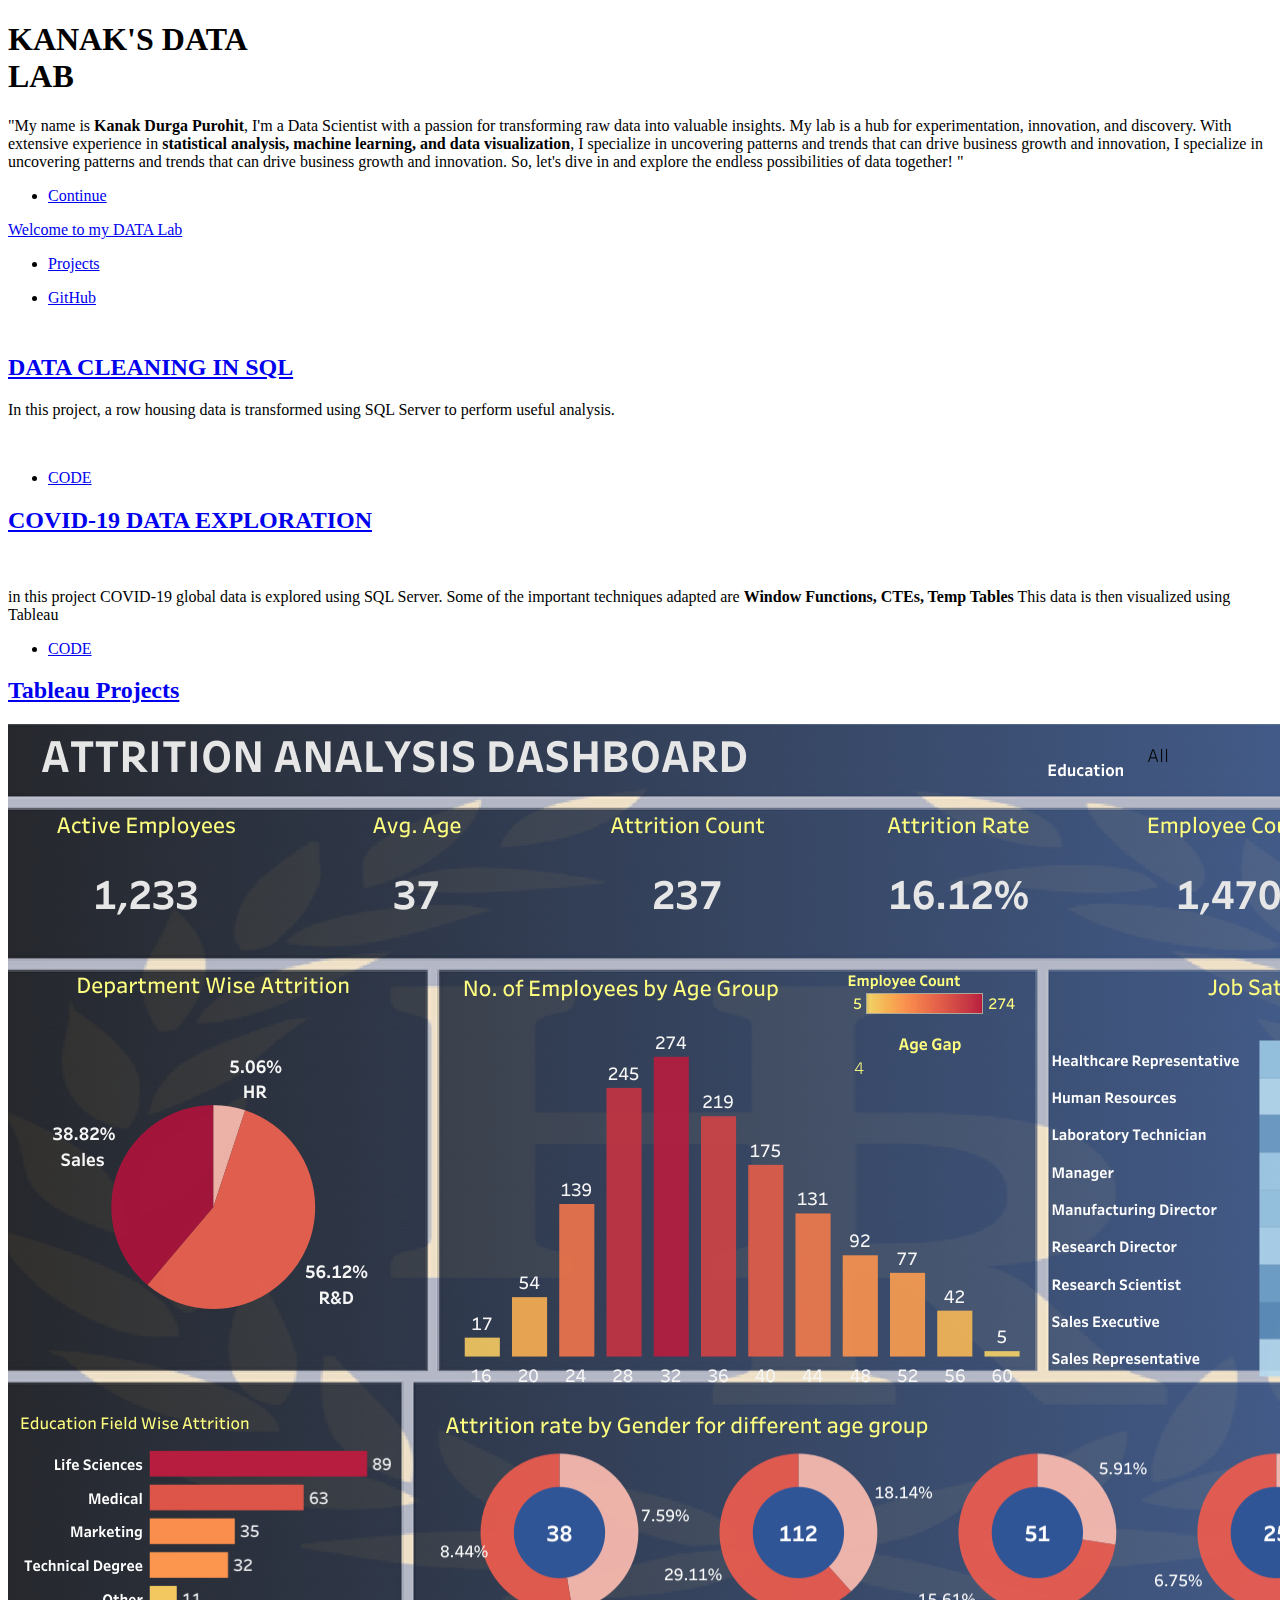
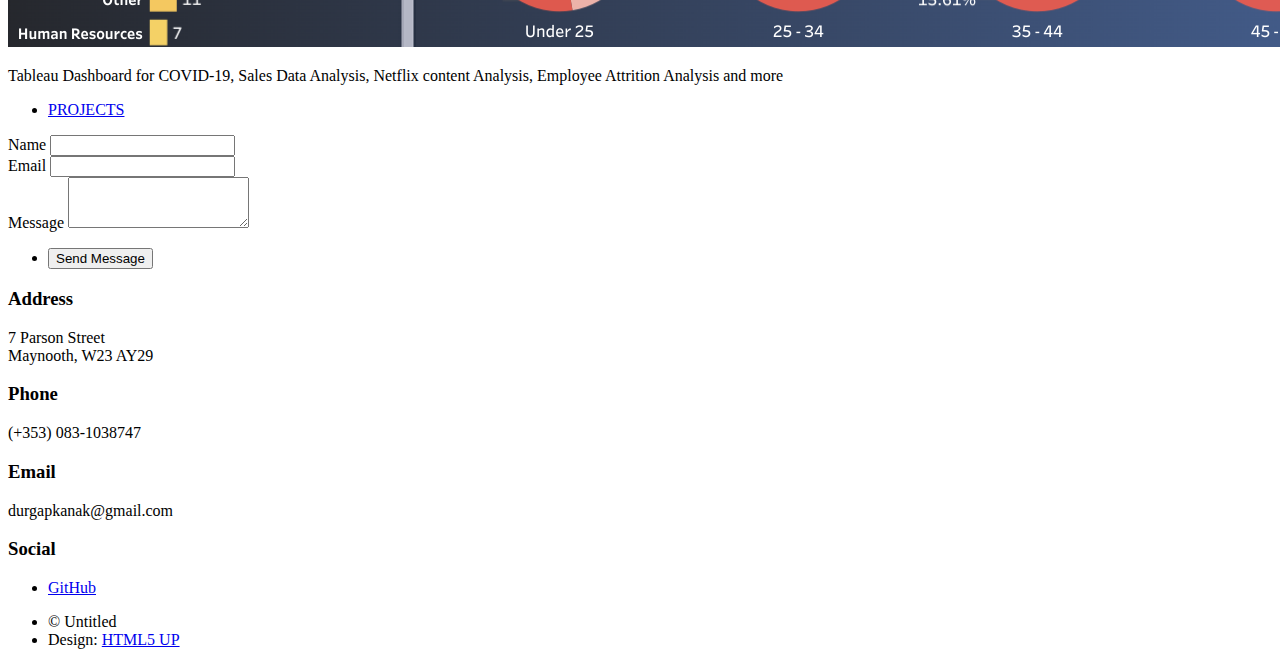
==== index.html @ 93782e59 "Update index.html" ====
<!DOCTYPE HTML>
<!--
	Massively by HTML5 UP
	html5up.net | @ajlkn
	Free for personal and commercial use under the CCA 3.0 license (html5up.net/license)
-->
<html>
	<head>
		<title>Kanak's Analytics Portfolio</title>
		<meta charset="utf-8" />
		<meta name="viewport" content="width=device-width, initial-scale=1, user-scalable=no" />
		<link rel="stylesheet" href="assets/css/main.css" />
		<noscript><link rel="stylesheet" href="assets/css/noscript.css" /></noscript>
	</head>
	<body class="is-preload">

		<!-- Wrapper -->
			<div id="wrapper" class="fade-in">

				<!-- Intro -->
					<div id="intro">
						<h1>KANAK'S DATA<br />
						LAB</h1>
						<p>"My name is <b>Kanak Durga Purohit</b>, 
							I'm a Data Scientist with a passion for transforming raw data into valuable insights. My lab is a hub for experimentation, innovation, and discovery. 
							With extensive experience in <b>statistical analysis, machine learning, and data visualization</b>, I specialize in uncovering patterns and trends that can drive business growth and innovation,
							 I specialize in uncovering patterns and trends that can drive business growth and innovation.							  
								So, let's dive in and explore the endless possibilities of data together! "</p>
						<ul class="actions">
							<li><a href="#header" class="button icon solid solo fa-arrow-down scrolly">Continue</a></li>
						</ul>
					</div>

				<!-- Header -->
					<header id="header">
						<a href="index.html" class="logo">Welcome to my DATA Lab</a>
					</header>

				<!-- Nav -->
					<nav id="nav">
						<ul class="links">
							<li class="active"><a href="index.html">Projects</a></li>
							<!-- <li><a href="generic.html">Generic Page</a></li>
							<li><a href="elements.html">Elements Reference</a></li> -->
						</ul>
						<ul class="icons">
							<li><a href="https://github.com/KDP12" class="icon brands fa-github"><span class="label">GitHub</span></a></li>
						</ul>
					</nav>

				<!-- Main -->
					<div id="main">

						<!-- Featured Post -->
							<article class="post featured">
								<header class="major">
									<h2><a href="#"><br />
									DATA CLEANING IN SQL</a></h2>
									<p>In this project, a row housing data is transformed using SQL Server to perform useful analysis. </p>
								</header>
								<a href="https://github.com/KDP12/PortfolioProject/blob/main/DataCleaning_Housingdata.sql" class="image main"><img src="images/1.png" alt="" /></a>
								<ul class="actions special">
									<li><a href="https://github.com/KDP12/PortfolioProject/blob/main/DataCleaning_Housingdata.sql" class="button large">CODE</a></li>
								</ul>
							</article>

						<!-- Posts -->
							<section class="posts">
								<article>
									<header>
										<h2><a href="https://github.com/KDP12/PortfolioProject/blob/main/DataExploration_CovidDataset.sql">COVID-19 DATA EXPLORATION<br />
										</a></h2>
									</header>
									<a href="https://github.com/KDP12/PortfolioProject/blob/main/DataExploration_CovidDataset.sql" class="image fit"><img src="images/2.jpeg" alt="" /></a>
									<p>in this project COVID-19 global data is explored using SQL Server. Some of the important techniques adapted are <b>Window Functions, CTEs, Temp Tables</b> This data is then visualized using Tableau </p>
									<ul class="actions special">
										<li><a href="https://github.com/KDP12/PortfolioProject/blob/main/DataExploration_CovidDataset.sql" class="button">CODE</a></li>
									</ul>
								</article>
								<article>
									<header>
										<h2><a href="https://public.tableau.com/app/profile/kanak.durga.purohit">Tableau Projects<br />
										</a></h2>
									</header>
									<a href="https://public.tableau.com/app/profile/kanak.durga.purohit" class="image fit"><img src="images/tableau.png" alt="" /></a>
									<p>Tableau Dashboard for COVID-19, Sales Data Analysis, Netflix content Analysis, Employee Attrition Analysis and more</p>
									<ul class="actions special">
										<li><a href="https://public.tableau.com/app/profile/kanak.durga.purohit" class="button">PROJECTS</a></li>
									</ul>
								</article>
								<!-- <article>
									<header>										
										<h2><a href="#"><br />
										PYTHON</a></h2>
									</header>
									<a href="#" class="image fit"><img src="images/pic04.jpg" alt="" /></a>
									<p>Donec eget ex magna. Interdum et malesuada fames ac ante ipsum primis in faucibus. Pellentesque venenatis dolor imperdiet dolor mattis sagittis magna etiam.</p>
									<ul class="actions special">
										<li><a href="#" class="button">Full Story</a></li>
									</ul>
								</article>
								<article>
									<header>
										
										<h2><a href="#">R<br />
										</a></h2>
									</header>
									<a href="#" class="image fit"><img src="images/pic05.jpg" alt="" /></a>
									<p>Donec eget ex magna. Interdum et malesuada fames ac ante ipsum primis in faucibus. Pellentesque venenatis dolor imperdiet dolor mattis sagittis magna etiam.</p>
									<ul class="actions special">
										<li><a href="#" class="button">Full Story</a></li>
									</ul>
								</article>
								<article>
									<header>
										
										<h2><a href="#">Power BI<br />
										</a></h2>
									</header>
									<a href="#" class="image fit"><img src="images/pic06.jpg" alt="" /></a>
									<p>Donec eget ex magna. Interdum et malesuada fames ac ante ipsum primis in faucibus. Pellentesque venenatis dolor imperdiet dolor mattis sagittis magna etiam.</p>
									<ul class="actions special">
										<li><a href="#" class="button">Full Story</a></li>
									</ul>
								</article>
								<article>
									<header>
										
										<h2><a href="#">EXCEL<br />
										</a></h2>
									</header>
									<a href="#" class="image fit"><img src="images/pic07.jpg" alt="" /></a>
									<p>Donec eget ex magna. Interdum et malesuada fames ac ante ipsum primis in faucibus. Pellentesque venenatis dolor imperdiet dolor mattis sagittis magna etiam.</p>
									<ul class="actions special">
										<li><a href="#" class="button">Full Story</a></li>
									</ul>
								</article> -->
							</section>

						<!-- Footer -->
							<footer>
								<div class="pagination">
									<!--<a href="#" class="previous">Prev</a>-->
									
								</div>
							</footer>

					</div>

				<!-- Footer -->
					<footer id="footer">
						<section>
							<form method="post" action="#">
								<div class="fields">
									<div class="field">
										<label for="name">Name</label>
										<input type="text" name="name" id="name" />
									</div>
									<div class="field">
										<label for="email">Email</label>
										<input type="text" name="email" id="email" />
									</div>
									<div class="field">
										<label for="message">Message</label>
										<textarea name="message" id="message" rows="3"></textarea>
									</div>
								</div>
								<ul class="actions">
									<li><input type="submit" value="Send Message" /></li>
								</ul>
							</form>
						</section>
						<section class="split contact">
							<section class="alt">
								<h3>Address</h3>
								<p>7 Parson Street<br />
								Maynooth, W23 AY29</p>
							</section>
							<section>
								<h3>Phone</h3>
								<p>(+353) 083-1038747</p>
							</section>
							<section>
								<h3>Email</h3>
								<p>durgapkanak@gmail.com</p>
							</section>
							<section>
								<h3>Social</h3>
								<ul class="icons alt">
									<li><a href="https://github.com/KDP12" class="icon brands fa-github"><span class="label">GitHub</span></a></li>
								</ul>
							</section>
						</section>
					</footer>

				<!-- Copyright -->
					<div id="copyright">
						<ul><li>&copy; Untitled</li><li>Design: <a href="https://html5up.net">HTML5 UP</a></li></ul>
					</div>

			</div>

		<!-- Scripts -->
			<script src="assets/js/jquery.min.js"></script>
			<script src="assets/js/jquery.scrollex.min.js"></script>
			<script src="assets/js/jquery.scrolly.min.js"></script>
			<script src="assets/js/browser.min.js"></script>
			<script src="assets/js/breakpoints.min.js"></script>
			<script src="assets/js/util.js"></script>
			<script src="assets/js/main.js"></script>

	</body>
</html>
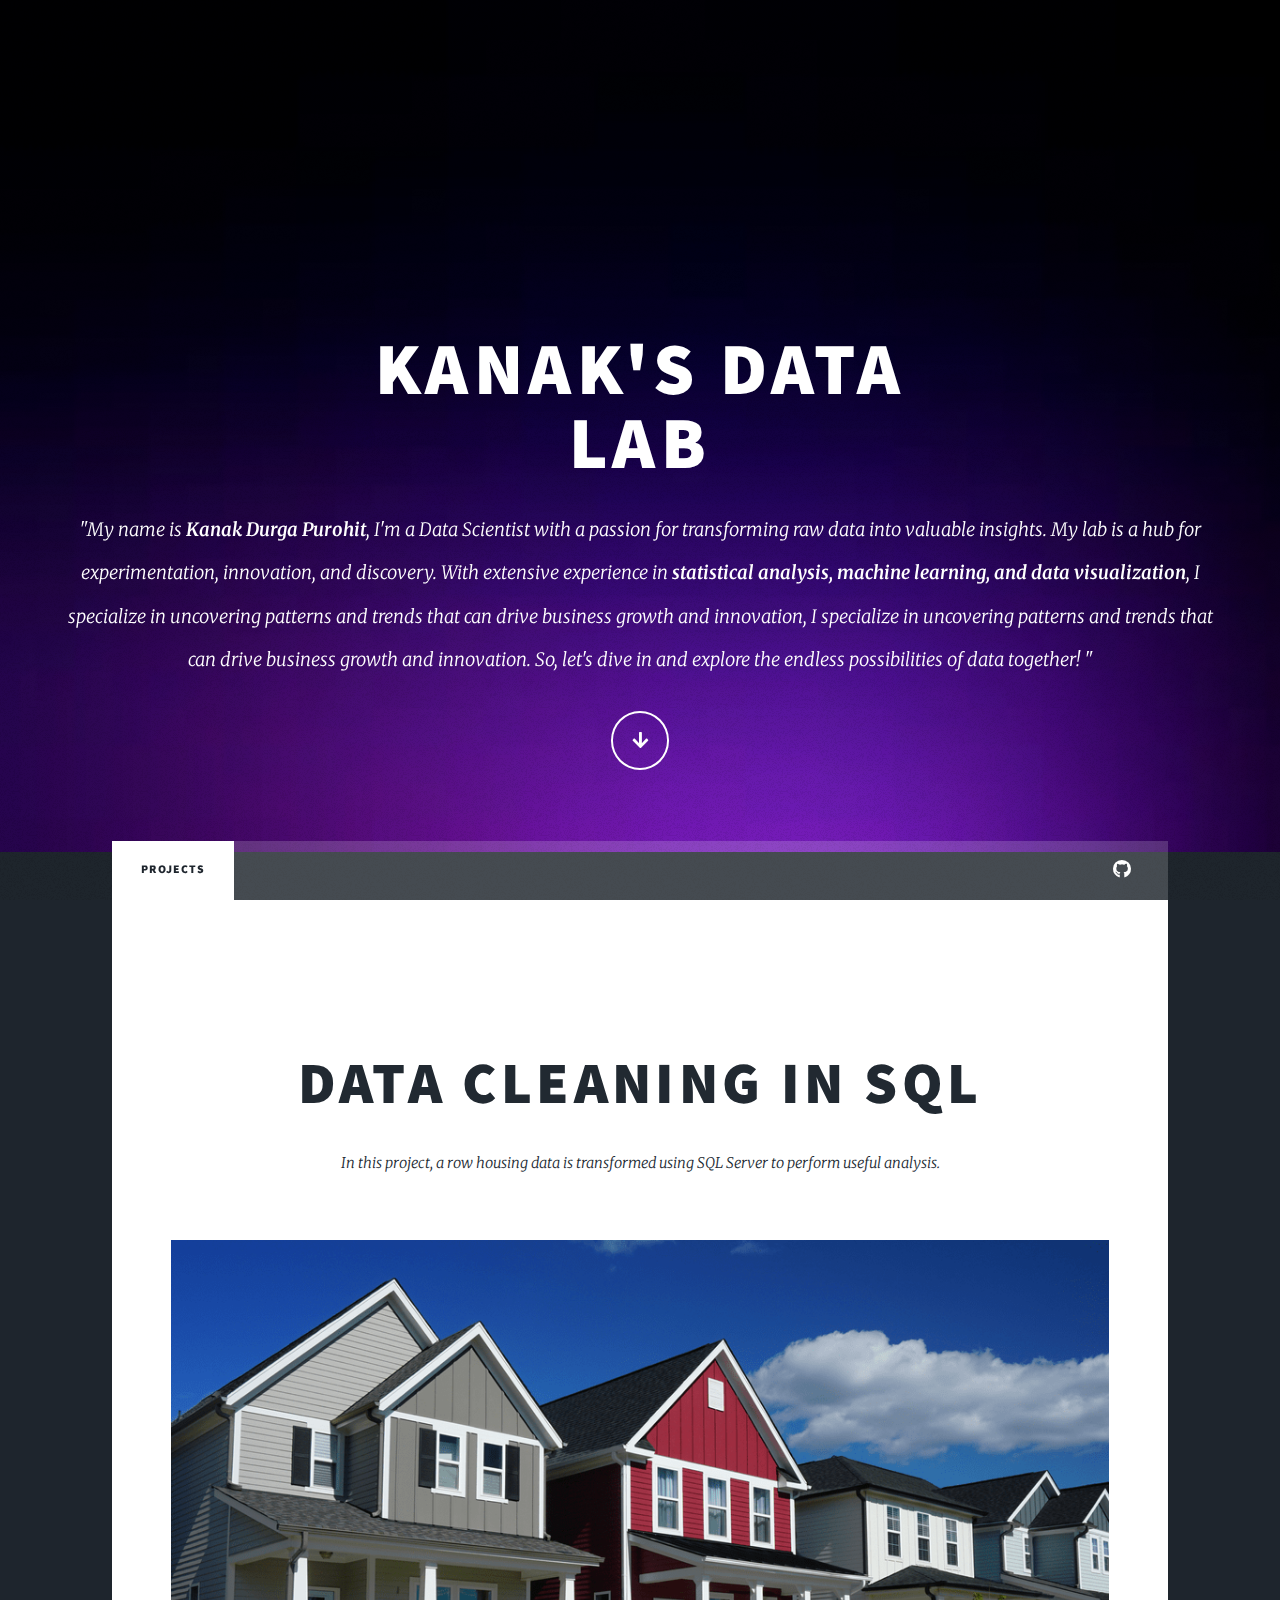
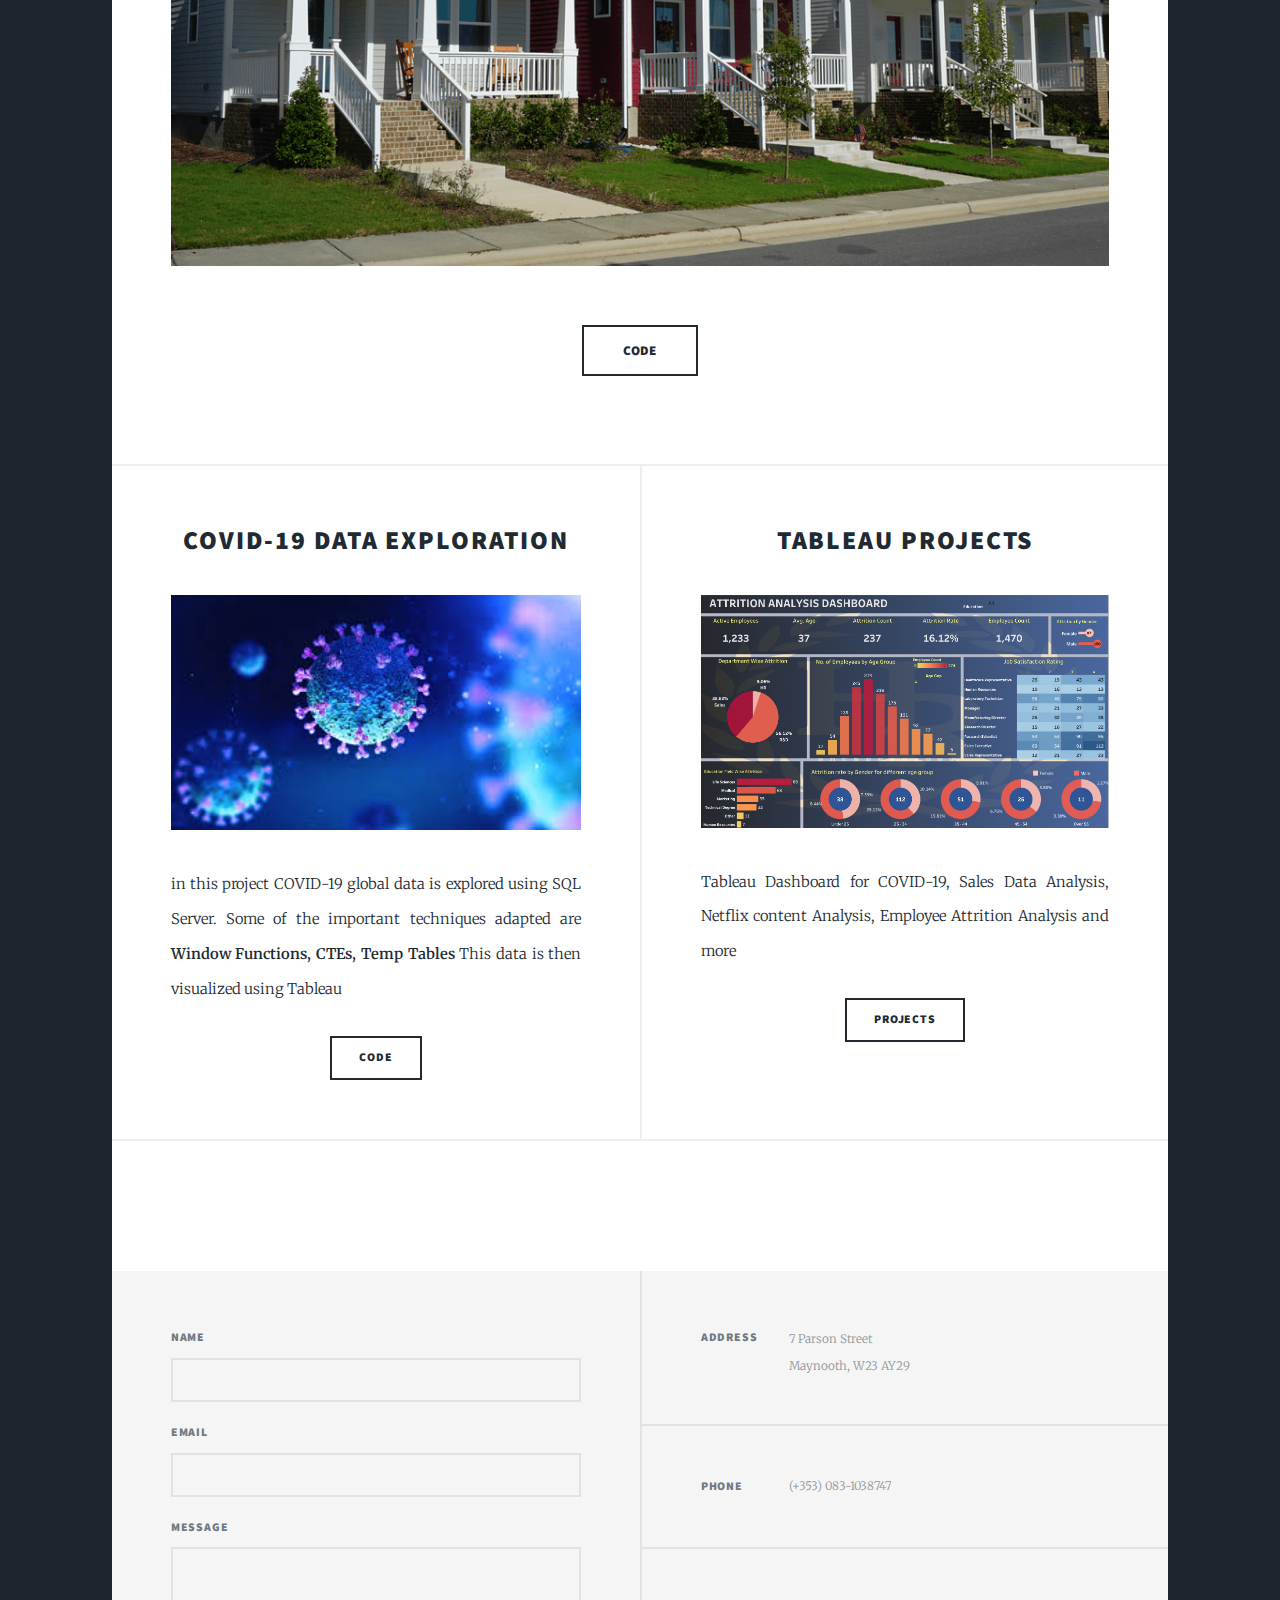
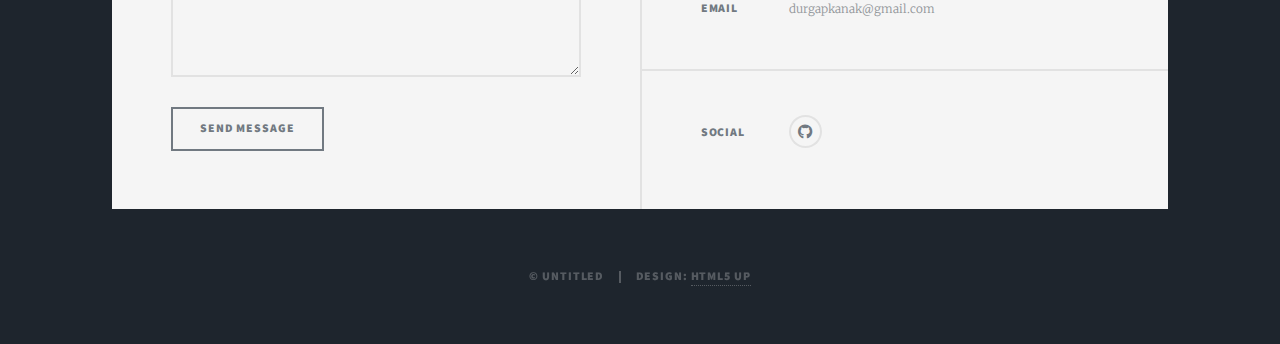
==== commit b2bcfc49: "Add files via upload" ====
--- a/index.html
+++ b/index.html
@@ -210,4 +210,4 @@
 			<script src="assets/js/main.js"></script>
 
 	</body>
-</html>
+</html>--- a/assets/css/main.css
+++ b/assets/css/main.css
@@ -0,0 +1,4689 @@
+@import url(fontawesome-all.min.css);
+@import url("https://fonts.googleapis.com/css?family=Merriweather:300,700,300italic,700italic|Source+Sans+Pro:900");
+
+/*
+	Massively by HTML5 UP
+	html5up.net | @ajlkn
+	Free for personal and commercial use under the CCA 3.0 license (html5up.net/license)
+*/
+
+html, body, div, span, applet, object,
+iframe, h1, h2, h3, h4, h5, h6, p, blockquote,
+pre, a, abbr, acronym, address, big, cite,
+code, del, dfn, em, img, ins, kbd, q, s, samp,
+small, strike, strong, sub, sup, tt, var, b,
+u, i, center, dl, dt, dd, ol, ul, li, fieldset,
+form, label, legend, table, caption, tbody,
+tfoot, thead, tr, th, td, article, aside,
+canvas, details, embed, figure, figcaption,
+footer, header, hgroup, menu, nav, output, ruby,
+section, summary, time, mark, audio, video {
+	margin: 0;
+	padding: 0;
+	border: 0;
+	font-size: 100%;
+	font: inherit;
+	vertical-align: baseline;}
+
+article, aside, details, figcaption, figure,
+footer, header, hgroup, menu, nav, section {
+	display: block;}
+
+body {
+	line-height: 1;
+}
+
+ol, ul {
+	list-style: none;
+}
+
+blockquote, q {
+	quotes: none;
+}
+
+	blockquote:before, blockquote:after, q:before, q:after {
+		content: '';
+		content: none;
+	}
+
+table {
+	border-collapse: collapse;
+	border-spacing: 0;
+}
+
+body {
+	-webkit-text-size-adjust: none;
+}
+
+mark {
+	background-color: transparent;
+	color: inherit;
+}
+
+input::-moz-focus-inner {
+	border: 0;
+	padding: 0;
+}
+
+input, select, textarea {
+	-moz-appearance: none;
+	-webkit-appearance: none;
+	-ms-appearance: none;
+	appearance: none;
+}
+
+/* Basic */
+
+	@-ms-viewport {
+		width: device-width;
+	}
+
+	body {
+		-ms-overflow-style: scrollbar;
+	}
+
+	@media screen and (max-width: 480px) {
+
+		html, body {
+			min-width: 320px;
+		}
+
+	}
+
+	html {
+		box-sizing: border-box;
+	}
+
+	*, *:before, *:after {
+		box-sizing: inherit;
+	}
+
+	body {
+		background-color: #1e252d;
+	}
+
+		body.is-preload *, body.is-preload *:before, body.is-preload *:after {
+			-moz-animation: none !important;
+			-webkit-animation: none !important;
+			-ms-animation: none !important;
+			animation: none !important;
+			-moz-transition: none !important;
+			-webkit-transition: none !important;
+			-ms-transition: none !important;
+			transition: none !important;
+		}
+
+/* Type */
+
+	html {
+		font-size: 16pt;
+	}
+
+		@media screen and (max-width: 1680px) {
+
+			html {
+				font-size: 12pt;
+			}
+
+		}
+
+		@media screen and (max-width: 1280px) {
+
+			html {
+				font-size: 11pt;
+			}
+
+		}
+
+		@media screen and (max-width: 360px) {
+
+			html {
+				font-size: 10pt;
+			}
+
+		}
+
+	body {
+		color: #212931;
+	}
+
+	body, input, select, textarea {
+		font-family: "Merriweather", Georgia, serif;
+		font-weight: 300;
+		font-size: 1rem;
+		line-height: 2.375;
+	}
+
+	a {
+		-moz-transition: color 0.2s ease-in-out, background-color 0.2s ease-in-out, border-color 0.2s ease-in-out, box-shadow 0.2s ease-in-out;
+		-webkit-transition: color 0.2s ease-in-out, background-color 0.2s ease-in-out, border-color 0.2s ease-in-out, box-shadow 0.2s ease-in-out;
+		-ms-transition: color 0.2s ease-in-out, background-color 0.2s ease-in-out, border-color 0.2s ease-in-out, box-shadow 0.2s ease-in-out;
+		transition: color 0.2s ease-in-out, background-color 0.2s ease-in-out, border-color 0.2s ease-in-out, box-shadow 0.2s ease-in-out;
+		border-bottom: dotted 1px;
+		text-decoration: none;
+	}
+
+		a:hover {
+			border-bottom-color: transparent;
+		}
+
+	strong, b {
+		font-weight: 600;
+	}
+
+	em, i {
+		font-style: italic;
+	}
+
+	p {
+		text-align: justify;
+		margin: 0 0 2rem 0;
+	}
+
+	h1, h2, h3, h4, h5, h6 {
+		font-family: "Source Sans Pro", Helvetica, sans-serif;
+		font-weight: 900;
+		line-height: 1.5;
+		letter-spacing: 0.075em;
+		text-transform: uppercase;
+		margin: 0 0 1rem 0;
+	}
+
+		h1 a, h2 a, h3 a, h4 a, h5 a, h6 a {
+			border-bottom: 0;
+			color: inherit;
+			text-decoration: none;
+		}
+
+	h1 {
+		font-size: 4rem;
+		line-height: 1.1;
+		margin: 0 0 2rem 0;
+	}
+
+	h2 {
+		font-size: 1.75rem;
+		line-height: 1.3;
+		margin: 0 0 1.5rem 0;
+	}
+
+	h3 {
+		font-size: 1.25rem;
+		margin: 0 0 1.5rem 0;
+	}
+
+	h4 {
+		font-size: 1rem;
+	}
+
+	h5 {
+		font-size: 0.9rem;
+	}
+
+	h6 {
+		font-size: 0.8rem;
+	}
+
+	sub {
+		font-size: 0.8rem;
+		position: relative;
+		top: 0.5rem;
+	}
+
+	sup {
+		font-size: 0.8rem;
+		position: relative;
+		top: -0.5rem;
+	}
+
+	blockquote {
+		border-left: solid 4px;
+		font-style: italic;
+		margin: 0 0 2rem 0;
+		padding: 0.5rem 0 0.5rem 2rem;
+	}
+
+	code {
+		border: solid 2px;
+		font-family: "Courier New", monospace;
+		font-size: 0.9rem;
+		margin: 0 0.25rem;
+		padding: 0.25rem 0.65rem;
+	}
+
+	pre {
+		-webkit-overflow-scrolling: touch;
+		font-family: "Courier New", monospace;
+		font-size: 0.9rem;
+		margin: 0 0 2rem 0;
+	}
+
+		pre code {
+			display: block;
+			line-height: 1.75;
+			padding: 1rem 1.5rem;
+			overflow-x: auto;
+		}
+
+	hr {
+		border: 0;
+		border-bottom: solid 2px;
+		margin: 3rem 0;
+	}
+
+		hr.major {
+			margin: 5rem 0;
+		}
+
+	.align-left {
+		text-align: left;
+	}
+
+	.align-center {
+		text-align: center;
+	}
+
+	.align-right {
+		text-align: right;
+	}
+
+	input, select, textarea {
+		color: #212931;
+	}
+
+	a {
+		color: #212931;
+		border-bottom-color: rgba(33, 41, 49, 0.5);
+	}
+
+		a:hover {
+			border-bottom-color: transparent;
+			color: #18bfef !important;
+		}
+
+	strong, b {
+		color: #212931;
+	}
+
+	h1, h2, h3, h4, h5, h6 {
+		color: #212931;
+	}
+
+	blockquote {
+		border-left-color: #eeeeee;
+	}
+
+	code {
+		background: rgba(220, 220, 220, 0.25);
+		border-color: #eeeeee;
+	}
+
+	hr {
+		border-bottom-color: #eeeeee;
+	}
+
+/* Row */
+
+	.row {
+		display: flex;
+		flex-wrap: wrap;
+		box-sizing: border-box;
+		align-items: stretch;
+	}
+
+		.row > * {
+			box-sizing: border-box;
+		}
+
+		.row.gtr-uniform > * > :last-child {
+			margin-bottom: 0;
+		}
+
+		.row.aln-left {
+			justify-content: flex-start;
+		}
+
+		.row.aln-center {
+			justify-content: center;
+		}
+
+		.row.aln-right {
+			justify-content: flex-end;
+		}
+
+		.row.aln-top {
+			align-items: flex-start;
+		}
+
+		.row.aln-middle {
+			align-items: center;
+		}
+
+		.row.aln-bottom {
+			align-items: flex-end;
+		}
+
+		.row > .imp {
+			order: -1;
+		}
+
+		.row > .col-1 {
+			width: 8.33333%;
+		}
+
+		.row > .off-1 {
+			margin-left: 8.33333%;
+		}
+
+		.row > .col-2 {
+			width: 16.66667%;
+		}
+
+		.row > .off-2 {
+			margin-left: 16.66667%;
+		}
+
+		.row > .col-3 {
+			width: 25%;
+		}
+
+		.row > .off-3 {
+			margin-left: 25%;
+		}
+
+		.row > .col-4 {
+			width: 33.33333%;
+		}
+
+		.row > .off-4 {
+			margin-left: 33.33333%;
+		}
+
+		.row > .col-5 {
+			width: 41.66667%;
+		}
+
+		.row > .off-5 {
+			margin-left: 41.66667%;
+		}
+
+		.row > .col-6 {
+			width: 50%;
+		}
+
+		.row > .off-6 {
+			margin-left: 50%;
+		}
+
+		.row > .col-7 {
+			width: 58.33333%;
+		}
+
+		.row > .off-7 {
+			margin-left: 58.33333%;
+		}
+
+		.row > .col-8 {
+			width: 66.66667%;
+		}
+
+		.row > .off-8 {
+			margin-left: 66.66667%;
+		}
+
+		.row > .col-9 {
+			width: 75%;
+		}
+
+		.row > .off-9 {
+			margin-left: 75%;
+		}
+
+		.row > .col-10 {
+			width: 83.33333%;
+		}
+
+		.row > .off-10 {
+			margin-left: 83.33333%;
+		}
+
+		.row > .col-11 {
+			width: 91.66667%;
+		}
+
+		.row > .off-11 {
+			margin-left: 91.66667%;
+		}
+
+		.row > .col-12 {
+			width: 100%;
+		}
+
+		.row > .off-12 {
+			margin-left: 100%;
+		}
+
+		.row.gtr-0 {
+			margin-top: 0;
+			margin-left: 0rem;
+		}
+
+			.row.gtr-0 > * {
+				padding: 0 0 0 0rem;
+			}
+
+			.row.gtr-0.gtr-uniform {
+				margin-top: 0rem;
+			}
+
+				.row.gtr-0.gtr-uniform > * {
+					padding-top: 0rem;
+				}
+
+		.row.gtr-25 {
+			margin-top: 0;
+			margin-left: -0.375rem;
+		}
+
+			.row.gtr-25 > * {
+				padding: 0 0 0 0.375rem;
+			}
+
+			.row.gtr-25.gtr-uniform {
+				margin-top: -0.375rem;
+			}
+
+				.row.gtr-25.gtr-uniform > * {
+					padding-top: 0.375rem;
+				}
+
+		.row.gtr-50 {
+			margin-top: 0;
+			margin-left: -0.75rem;
+		}
+
+			.row.gtr-50 > * {
+				padding: 0 0 0 0.75rem;
+			}
+
+			.row.gtr-50.gtr-uniform {
+				margin-top: -0.75rem;
+			}
+
+				.row.gtr-50.gtr-uniform > * {
+					padding-top: 0.75rem;
+				}
+
+		.row {
+			margin-top: 0;
+			margin-left: -1.5rem;
+		}
+
+			.row > * {
+				padding: 0 0 0 1.5rem;
+			}
+
+			.row.gtr-uniform {
+				margin-top: -1.5rem;
+			}
+
+				.row.gtr-uniform > * {
+					padding-top: 1.5rem;
+				}
+
+		.row.gtr-150 {
+			margin-top: 0;
+			margin-left: -2.25rem;
+		}
+
+			.row.gtr-150 > * {
+				padding: 0 0 0 2.25rem;
+			}
+
+			.row.gtr-150.gtr-uniform {
+				margin-top: -2.25rem;
+			}
+
+				.row.gtr-150.gtr-uniform > * {
+					padding-top: 2.25rem;
+				}
+
+		.row.gtr-200 {
+			margin-top: 0;
+			margin-left: -3rem;
+		}
+
+			.row.gtr-200 > * {
+				padding: 0 0 0 3rem;
+			}
+
+			.row.gtr-200.gtr-uniform {
+				margin-top: -3rem;
+			}
+
+				.row.gtr-200.gtr-uniform > * {
+					padding-top: 3rem;
+				}
+
+		@media screen and (max-width: 1680px) {
+
+			.row {
+				display: flex;
+				flex-wrap: wrap;
+				box-sizing: border-box;
+				align-items: stretch;
+			}
+
+				.row > * {
+					box-sizing: border-box;
+				}
+
+				.row.gtr-uniform > * > :last-child {
+					margin-bottom: 0;
+				}
+
+				.row.aln-left {
+					justify-content: flex-start;
+				}
+
+				.row.aln-center {
+					justify-content: center;
+				}
+
+				.row.aln-right {
+					justify-content: flex-end;
+				}
+
+				.row.aln-top {
+					align-items: flex-start;
+				}
+
+				.row.aln-middle {
+					align-items: center;
+				}
+
+				.row.aln-bottom {
+					align-items: flex-end;
+				}
+
+				.row > .imp-xlarge {
+					order: -1;
+				}
+
+				.row > .col-1-xlarge {
+					width: 8.33333%;
+				}
+
+				.row > .off-1-xlarge {
+					margin-left: 8.33333%;
+				}
+
+				.row > .col-2-xlarge {
+					width: 16.66667%;
+				}
+
+				.row > .off-2-xlarge {
+					margin-left: 16.66667%;
+				}
+
+				.row > .col-3-xlarge {
+					width: 25%;
+				}
+
+				.row > .off-3-xlarge {
+					margin-left: 25%;
+				}
+
+				.row > .col-4-xlarge {
+					width: 33.33333%;
+				}
+
+				.row > .off-4-xlarge {
+					margin-left: 33.33333%;
+				}
+
+				.row > .col-5-xlarge {
+					width: 41.66667%;
+				}
+
+				.row > .off-5-xlarge {
+					margin-left: 41.66667%;
+				}
+
+				.row > .col-6-xlarge {
+					width: 50%;
+				}
+
+				.row > .off-6-xlarge {
+					margin-left: 50%;
+				}
+
+				.row > .col-7-xlarge {
+					width: 58.33333%;
+				}
+
+				.row > .off-7-xlarge {
+					margin-left: 58.33333%;
+				}
+
+				.row > .col-8-xlarge {
+					width: 66.66667%;
+				}
+
+				.row > .off-8-xlarge {
+					margin-left: 66.66667%;
+				}
+
+				.row > .col-9-xlarge {
+					width: 75%;
+				}
+
+				.row > .off-9-xlarge {
+					margin-left: 75%;
+				}
+
+				.row > .col-10-xlarge {
+					width: 83.33333%;
+				}
+
+				.row > .off-10-xlarge {
+					margin-left: 83.33333%;
+				}
+
+				.row > .col-11-xlarge {
+					width: 91.66667%;
+				}
+
+				.row > .off-11-xlarge {
+					margin-left: 91.66667%;
+				}
+
+				.row > .col-12-xlarge {
+					width: 100%;
+				}
+
+				.row > .off-12-xlarge {
+					margin-left: 100%;
+				}
+
+				.row.gtr-0 {
+					margin-top: 0;
+					margin-left: 0rem;
+				}
+
+					.row.gtr-0 > * {
+						padding: 0 0 0 0rem;
+					}
+
+					.row.gtr-0.gtr-uniform {
+						margin-top: 0rem;
+					}
+
+						.row.gtr-0.gtr-uniform > * {
+							padding-top: 0rem;
+						}
+
+				.row.gtr-25 {
+					margin-top: 0;
+					margin-left: -0.375rem;
+				}
+
+					.row.gtr-25 > * {
+						padding: 0 0 0 0.375rem;
+					}
+
+					.row.gtr-25.gtr-uniform {
+						margin-top: -0.375rem;
+					}
+
+						.row.gtr-25.gtr-uniform > * {
+							padding-top: 0.375rem;
+						}
+
+				.row.gtr-50 {
+					margin-top: 0;
+					margin-left: -0.75rem;
+				}
+
+					.row.gtr-50 > * {
+						padding: 0 0 0 0.75rem;
+					}
+
+					.row.gtr-50.gtr-uniform {
+						margin-top: -0.75rem;
+					}
+
+						.row.gtr-50.gtr-uniform > * {
+							padding-top: 0.75rem;
+						}
+
+				.row {
+					margin-top: 0;
+					margin-left: -1.5rem;
+				}
+
+					.row > * {
+						padding: 0 0 0 1.5rem;
+					}
+
+					.row.gtr-uniform {
+						margin-top: -1.5rem;
+					}
+
+						.row.gtr-uniform > * {
+							padding-top: 1.5rem;
+						}
+
+				.row.gtr-150 {
+					margin-top: 0;
+					margin-left: -2.25rem;
+				}
+
+					.row.gtr-150 > * {
+						padding: 0 0 0 2.25rem;
+					}
+
+					.row.gtr-150.gtr-uniform {
+						margin-top: -2.25rem;
+					}
+
+						.row.gtr-150.gtr-uniform > * {
+							padding-top: 2.25rem;
+						}
+
+				.row.gtr-200 {
+					margin-top: 0;
+					margin-left: -3rem;
+				}
+
+					.row.gtr-200 > * {
+						padding: 0 0 0 3rem;
+					}
+
+					.row.gtr-200.gtr-uniform {
+						margin-top: -3rem;
+					}
+
+						.row.gtr-200.gtr-uniform > * {
+							padding-top: 3rem;
+						}
+
+		}
+
+		@media screen and (max-width: 1280px) {
+
+			.row {
+				display: flex;
+				flex-wrap: wrap;
+				box-sizing: border-box;
+				align-items: stretch;
+			}
+
+				.row > * {
+					box-sizing: border-box;
+				}
+
+				.row.gtr-uniform > * > :last-child {
+					margin-bottom: 0;
+				}
+
+				.row.aln-left {
+					justify-content: flex-start;
+				}
+
+				.row.aln-center {
+					justify-content: center;
+				}
+
+				.row.aln-right {
+					justify-content: flex-end;
+				}
+
+				.row.aln-top {
+					align-items: flex-start;
+				}
+
+				.row.aln-middle {
+					align-items: center;
+				}
+
+				.row.aln-bottom {
+					align-items: flex-end;
+				}
+
+				.row > .imp-large {
+					order: -1;
+				}
+
+				.row > .col-1-large {
+					width: 8.33333%;
+				}
+
+				.row > .off-1-large {
+					margin-left: 8.33333%;
+				}
+
+				.row > .col-2-large {
+					width: 16.66667%;
+				}
+
+				.row > .off-2-large {
+					margin-left: 16.66667%;
+				}
+
+				.row > .col-3-large {
+					width: 25%;
+				}
+
+				.row > .off-3-large {
+					margin-left: 25%;
+				}
+
+				.row > .col-4-large {
+					width: 33.33333%;
+				}
+
+				.row > .off-4-large {
+					margin-left: 33.33333%;
+				}
+
+				.row > .col-5-large {
+					width: 41.66667%;
+				}
+
+				.row > .off-5-large {
+					margin-left: 41.66667%;
+				}
+
+				.row > .col-6-large {
+					width: 50%;
+				}
+
+				.row > .off-6-large {
+					margin-left: 50%;
+				}
+
+				.row > .col-7-large {
+					width: 58.33333%;
+				}
+
+				.row > .off-7-large {
+					margin-left: 58.33333%;
+				}
+
+				.row > .col-8-large {
+					width: 66.66667%;
+				}
+
+				.row > .off-8-large {
+					margin-left: 66.66667%;
+				}
+
+				.row > .col-9-large {
+					width: 75%;
+				}
+
+				.row > .off-9-large {
+					margin-left: 75%;
+				}
+
+				.row > .col-10-large {
+					width: 83.33333%;
+				}
+
+				.row > .off-10-large {
+					margin-left: 83.33333%;
+				}
+
+				.row > .col-11-large {
+					width: 91.66667%;
+				}
+
+				.row > .off-11-large {
+					margin-left: 91.66667%;
+				}
+
+				.row > .col-12-large {
+					width: 100%;
+				}
+
+				.row > .off-12-large {
+					margin-left: 100%;
+				}
+
+				.row.gtr-0 {
+					margin-top: 0;
+					margin-left: 0rem;
+				}
+
+					.row.gtr-0 > * {
+						padding: 0 0 0 0rem;
+					}
+
+					.row.gtr-0.gtr-uniform {
+						margin-top: 0rem;
+					}
+
+						.row.gtr-0.gtr-uniform > * {
+							padding-top: 0rem;
+						}
+
+				.row.gtr-25 {
+					margin-top: 0;
+					margin-left: -0.375rem;
+				}
+
+					.row.gtr-25 > * {
+						padding: 0 0 0 0.375rem;
+					}
+
+					.row.gtr-25.gtr-uniform {
+						margin-top: -0.375rem;
+					}
+
+						.row.gtr-25.gtr-uniform > * {
+							padding-top: 0.375rem;
+						}
+
+				.row.gtr-50 {
+					margin-top: 0;
+					margin-left: -0.75rem;
+				}
+
+					.row.gtr-50 > * {
+						padding: 0 0 0 0.75rem;
+					}
+
+					.row.gtr-50.gtr-uniform {
+						margin-top: -0.75rem;
+					}
+
+						.row.gtr-50.gtr-uniform > * {
+							padding-top: 0.75rem;
+						}
+
+				.row {
+					margin-top: 0;
+					margin-left: -1.5rem;
+				}
+
+					.row > * {
+						padding: 0 0 0 1.5rem;
+					}
+
+					.row.gtr-uniform {
+						margin-top: -1.5rem;
+					}
+
+						.row.gtr-uniform > * {
+							padding-top: 1.5rem;
+						}
+
+				.row.gtr-150 {
+					margin-top: 0;
+					margin-left: -2.25rem;
+				}
+
+					.row.gtr-150 > * {
+						padding: 0 0 0 2.25rem;
+					}
+
+					.row.gtr-150.gtr-uniform {
+						margin-top: -2.25rem;
+					}
+
+						.row.gtr-150.gtr-uniform > * {
+							padding-top: 2.25rem;
+						}
+
+				.row.gtr-200 {
+					margin-top: 0;
+					margin-left: -3rem;
+				}
+
+					.row.gtr-200 > * {
+						padding: 0 0 0 3rem;
+					}
+
+					.row.gtr-200.gtr-uniform {
+						margin-top: -3rem;
+					}
+
+						.row.gtr-200.gtr-uniform > * {
+							padding-top: 3rem;
+						}
+
+		}
+
+		@media screen and (max-width: 980px) {
+
+			.row {
+				display: flex;
+				flex-wrap: wrap;
+				box-sizing: border-box;
+				align-items: stretch;
+			}
+
+				.row > * {
+					box-sizing: border-box;
+				}
+
+				.row.gtr-uniform > * > :last-child {
+					margin-bottom: 0;
+				}
+
+				.row.aln-left {
+					justify-content: flex-start;
+				}
+
+				.row.aln-center {
+					justify-content: center;
+				}
+
+				.row.aln-right {
+					justify-content: flex-end;
+				}
+
+				.row.aln-top {
+					align-items: flex-start;
+				}
+
+				.row.aln-middle {
+					align-items: center;
+				}
+
+				.row.aln-bottom {
+					align-items: flex-end;
+				}
+
+				.row > .imp-medium {
+					order: -1;
+				}
+
+				.row > .col-1-medium {
+					width: 8.33333%;
+				}
+
+				.row > .off-1-medium {
+					margin-left: 8.33333%;
+				}
+
+				.row > .col-2-medium {
+					width: 16.66667%;
+				}
+
+				.row > .off-2-medium {
+					margin-left: 16.66667%;
+				}
+
+				.row > .col-3-medium {
+					width: 25%;
+				}
+
+				.row > .off-3-medium {
+					margin-left: 25%;
+				}
+
+				.row > .col-4-medium {
+					width: 33.33333%;
+				}
+
+				.row > .off-4-medium {
+					margin-left: 33.33333%;
+				}
+
+				.row > .col-5-medium {
+					width: 41.66667%;
+				}
+
+				.row > .off-5-medium {
+					margin-left: 41.66667%;
+				}
+
+				.row > .col-6-medium {
+					width: 50%;
+				}
+
+				.row > .off-6-medium {
+					margin-left: 50%;
+				}
+
+				.row > .col-7-medium {
+					width: 58.33333%;
+				}
+
+				.row > .off-7-medium {
+					margin-left: 58.33333%;
+				}
+
+				.row > .col-8-medium {
+					width: 66.66667%;
+				}
+
+				.row > .off-8-medium {
+					margin-left: 66.66667%;
+				}
+
+				.row > .col-9-medium {
+					width: 75%;
+				}
+
+				.row > .off-9-medium {
+					margin-left: 75%;
+				}
+
+				.row > .col-10-medium {
+					width: 83.33333%;
+				}
+
+				.row > .off-10-medium {
+					margin-left: 83.33333%;
+				}
+
+				.row > .col-11-medium {
+					width: 91.66667%;
+				}
+
+				.row > .off-11-medium {
+					margin-left: 91.66667%;
+				}
+
+				.row > .col-12-medium {
+					width: 100%;
+				}
+
+				.row > .off-12-medium {
+					margin-left: 100%;
+				}
+
+				.row.gtr-0 {
+					margin-top: 0;
+					margin-left: 0rem;
+				}
+
+					.row.gtr-0 > * {
+						padding: 0 0 0 0rem;
+					}
+
+					.row.gtr-0.gtr-uniform {
+						margin-top: 0rem;
+					}
+
+						.row.gtr-0.gtr-uniform > * {
+							padding-top: 0rem;
+						}
+
+				.row.gtr-25 {
+					margin-top: 0;
+					margin-left: -0.375rem;
+				}
+
+					.row.gtr-25 > * {
+						padding: 0 0 0 0.375rem;
+					}
+
+					.row.gtr-25.gtr-uniform {
+						margin-top: -0.375rem;
+					}
+
+						.row.gtr-25.gtr-uniform > * {
+							padding-top: 0.375rem;
+						}
+
+				.row.gtr-50 {
+					margin-top: 0;
+					margin-left: -0.75rem;
+				}
+
+					.row.gtr-50 > * {
+						padding: 0 0 0 0.75rem;
+					}
+
+					.row.gtr-50.gtr-uniform {
+						margin-top: -0.75rem;
+					}
+
+						.row.gtr-50.gtr-uniform > * {
+							padding-top: 0.75rem;
+						}
+
+				.row {
+					margin-top: 0;
+					margin-left: -1.5rem;
+				}
+
+					.row > * {
+						padding: 0 0 0 1.5rem;
+					}
+
+					.row.gtr-uniform {
+						margin-top: -1.5rem;
+					}
+
+						.row.gtr-uniform > * {
+							padding-top: 1.5rem;
+						}
+
+				.row.gtr-150 {
+					margin-top: 0;
+					margin-left: -2.25rem;
+				}
+
+					.row.gtr-150 > * {
+						padding: 0 0 0 2.25rem;
+					}
+
+					.row.gtr-150.gtr-uniform {
+						margin-top: -2.25rem;
+					}
+
+						.row.gtr-150.gtr-uniform > * {
+							padding-top: 2.25rem;
+						}
+
+				.row.gtr-200 {
+					margin-top: 0;
+					margin-left: -3rem;
+				}
+
+					.row.gtr-200 > * {
+						padding: 0 0 0 3rem;
+					}
+
+					.row.gtr-200.gtr-uniform {
+						margin-top: -3rem;
+					}
+
+						.row.gtr-200.gtr-uniform > * {
+							padding-top: 3rem;
+						}
+
+		}
+
+		@media screen and (max-width: 736px) {
+
+			.row {
+				display: flex;
+				flex-wrap: wrap;
+				box-sizing: border-box;
+				align-items: stretch;
+			}
+
+				.row > * {
+					box-sizing: border-box;
+				}
+
+				.row.gtr-uniform > * > :last-child {
+					margin-bottom: 0;
+				}
+
+				.row.aln-left {
+					justify-content: flex-start;
+				}
+
+				.row.aln-center {
+					justify-content: center;
+				}
+
+				.row.aln-right {
+					justify-content: flex-end;
+				}
+
+				.row.aln-top {
+					align-items: flex-start;
+				}
+
+				.row.aln-middle {
+					align-items: center;
+				}
+
+				.row.aln-bottom {
+					align-items: flex-end;
+				}
+
+				.row > .imp-small {
+					order: -1;
+				}
+
+				.row > .col-1-small {
+					width: 8.33333%;
+				}
+
+				.row > .off-1-small {
+					margin-left: 8.33333%;
+				}
+
+				.row > .col-2-small {
+					width: 16.66667%;
+				}
+
+				.row > .off-2-small {
+					margin-left: 16.66667%;
+				}
+
+				.row > .col-3-small {
+					width: 25%;
+				}
+
+				.row > .off-3-small {
+					margin-left: 25%;
+				}
+
+				.row > .col-4-small {
+					width: 33.33333%;
+				}
+
+				.row > .off-4-small {
+					margin-left: 33.33333%;
+				}
+
+				.row > .col-5-small {
+					width: 41.66667%;
+				}
+
+				.row > .off-5-small {
+					margin-left: 41.66667%;
+				}
+
+				.row > .col-6-small {
+					width: 50%;
+				}
+
+				.row > .off-6-small {
+					margin-left: 50%;
+				}
+
+				.row > .col-7-small {
+					width: 58.33333%;
+				}
+
+				.row > .off-7-small {
+					margin-left: 58.33333%;
+				}
+
+				.row > .col-8-small {
+					width: 66.66667%;
+				}
+
+				.row > .off-8-small {
+					margin-left: 66.66667%;
+				}
+
+				.row > .col-9-small {
+					width: 75%;
+				}
+
+				.row > .off-9-small {
+					margin-left: 75%;
+				}
+
+				.row > .col-10-small {
+					width: 83.33333%;
+				}
+
+				.row > .off-10-small {
+					margin-left: 83.33333%;
+				}
+
+				.row > .col-11-small {
+					width: 91.66667%;
+				}
+
+				.row > .off-11-small {
+					margin-left: 91.66667%;
+				}
+
+				.row > .col-12-small {
+					width: 100%;
+				}
+
+				.row > .off-12-small {
+					margin-left: 100%;
+				}
+
+				.row.gtr-0 {
+					margin-top: 0;
+					margin-left: 0rem;
+				}
+
+					.row.gtr-0 > * {
+						padding: 0 0 0 0rem;
+					}
+
+					.row.gtr-0.gtr-uniform {
+						margin-top: 0rem;
+					}
+
+						.row.gtr-0.gtr-uniform > * {
+							padding-top: 0rem;
+						}
+
+				.row.gtr-25 {
+					margin-top: 0;
+					margin-left: -0.375rem;
+				}
+
+					.row.gtr-25 > * {
+						padding: 0 0 0 0.375rem;
+					}
+
+					.row.gtr-25.gtr-uniform {
+						margin-top: -0.375rem;
+					}
+
+						.row.gtr-25.gtr-uniform > * {
+							padding-top: 0.375rem;
+						}
+
+				.row.gtr-50 {
+					margin-top: 0;
+					margin-left: -0.75rem;
+				}
+
+					.row.gtr-50 > * {
+						padding: 0 0 0 0.75rem;
+					}
+
+					.row.gtr-50.gtr-uniform {
+						margin-top: -0.75rem;
+					}
+
+						.row.gtr-50.gtr-uniform > * {
+							padding-top: 0.75rem;
+						}
+
+				.row {
+					margin-top: 0;
+					margin-left: -1.5rem;
+				}
+
+					.row > * {
+						padding: 0 0 0 1.5rem;
+					}
+
+					.row.gtr-uniform {
+						margin-top: -1.5rem;
+					}
+
+						.row.gtr-uniform > * {
+							padding-top: 1.5rem;
+						}
+
+				.row.gtr-150 {
+					margin-top: 0;
+					margin-left: -2.25rem;
+				}
+
+					.row.gtr-150 > * {
+						padding: 0 0 0 2.25rem;
+					}
+
+					.row.gtr-150.gtr-uniform {
+						margin-top: -2.25rem;
+					}
+
+						.row.gtr-150.gtr-uniform > * {
+							padding-top: 2.25rem;
+						}
+
+				.row.gtr-200 {
+					margin-top: 0;
+					margin-left: -3rem;
+				}
+
+					.row.gtr-200 > * {
+						padding: 0 0 0 3rem;
+					}
+
+					.row.gtr-200.gtr-uniform {
+						margin-top: -3rem;
+					}
+
+						.row.gtr-200.gtr-uniform > * {
+							padding-top: 3rem;
+						}
+
+		}
+
+		@media screen and (max-width: 480px) {
+
+			.row {
+				display: flex;
+				flex-wrap: wrap;
+				box-sizing: border-box;
+				align-items: stretch;
+			}
+
+				.row > * {
+					box-sizing: border-box;
+				}
+
+				.row.gtr-uniform > * > :last-child {
+					margin-bottom: 0;
+				}
+
+				.row.aln-left {
+					justify-content: flex-start;
+				}
+
+				.row.aln-center {
+					justify-content: center;
+				}
+
+				.row.aln-right {
+					justify-content: flex-end;
+				}
+
+				.row.aln-top {
+					align-items: flex-start;
+				}
+
+				.row.aln-middle {
+					align-items: center;
+				}
+
+				.row.aln-bottom {
+					align-items: flex-end;
+				}
+
+				.row > .imp-xsmall {
+					order: -1;
+				}
+
+				.row > .col-1-xsmall {
+					width: 8.33333%;
+				}
+
+				.row > .off-1-xsmall {
+					margin-left: 8.33333%;
+				}
+
+				.row > .col-2-xsmall {
+					width: 16.66667%;
+				}
+
+				.row > .off-2-xsmall {
+					margin-left: 16.66667%;
+				}
+
+				.row > .col-3-xsmall {
+					width: 25%;
+				}
+
+				.row > .off-3-xsmall {
+					margin-left: 25%;
+				}
+
+				.row > .col-4-xsmall {
+					width: 33.33333%;
+				}
+
+				.row > .off-4-xsmall {
+					margin-left: 33.33333%;
+				}
+
+				.row > .col-5-xsmall {
+					width: 41.66667%;
+				}
+
+				.row > .off-5-xsmall {
+					margin-left: 41.66667%;
+				}
+
+				.row > .col-6-xsmall {
+					width: 50%;
+				}
+
+				.row > .off-6-xsmall {
+					margin-left: 50%;
+				}
+
+				.row > .col-7-xsmall {
+					width: 58.33333%;
+				}
+
+				.row > .off-7-xsmall {
+					margin-left: 58.33333%;
+				}
+
+				.row > .col-8-xsmall {
+					width: 66.66667%;
+				}
+
+				.row > .off-8-xsmall {
+					margin-left: 66.66667%;
+				}
+
+				.row > .col-9-xsmall {
+					width: 75%;
+				}
+
+				.row > .off-9-xsmall {
+					margin-left: 75%;
+				}
+
+				.row > .col-10-xsmall {
+					width: 83.33333%;
+				}
+
+				.row > .off-10-xsmall {
+					margin-left: 83.33333%;
+				}
+
+				.row > .col-11-xsmall {
+					width: 91.66667%;
+				}
+
+				.row > .off-11-xsmall {
+					margin-left: 91.66667%;
+				}
+
+				.row > .col-12-xsmall {
+					width: 100%;
+				}
+
+				.row > .off-12-xsmall {
+					margin-left: 100%;
+				}
+
+				.row.gtr-0 {
+					margin-top: 0;
+					margin-left: 0rem;
+				}
+
+					.row.gtr-0 > * {
+						padding: 0 0 0 0rem;
+					}
+
+					.row.gtr-0.gtr-uniform {
+						margin-top: 0rem;
+					}
+
+						.row.gtr-0.gtr-uniform > * {
+							padding-top: 0rem;
+						}
+
+				.row.gtr-25 {
+					margin-top: 0;
+					margin-left: -0.375rem;
+				}
+
+					.row.gtr-25 > * {
+						padding: 0 0 0 0.375rem;
+					}
+
+					.row.gtr-25.gtr-uniform {
+						margin-top: -0.375rem;
+					}
+
+						.row.gtr-25.gtr-uniform > * {
+							padding-top: 0.375rem;
+						}
+
+				.row.gtr-50 {
+					margin-top: 0;
+					margin-left: -0.75rem;
+				}
+
+					.row.gtr-50 > * {
+						padding: 0 0 0 0.75rem;
+					}
+
+					.row.gtr-50.gtr-uniform {
+						margin-top: -0.75rem;
+					}
+
+						.row.gtr-50.gtr-uniform > * {
+							padding-top: 0.75rem;
+						}
+
+				.row {
+					margin-top: 0;
+					margin-left: -1.5rem;
+				}
+
+					.row > * {
+						padding: 0 0 0 1.5rem;
+					}
+
+					.row.gtr-uniform {
+						margin-top: -1.5rem;
+					}
+
+						.row.gtr-uniform > * {
+							padding-top: 1.5rem;
+						}
+
+				.row.gtr-150 {
+					margin-top: 0;
+					margin-left: -2.25rem;
+				}
+
+					.row.gtr-150 > * {
+						padding: 0 0 0 2.25rem;
+					}
+
+					.row.gtr-150.gtr-uniform {
+						margin-top: -2.25rem;
+					}
+
+						.row.gtr-150.gtr-uniform > * {
+							padding-top: 2.25rem;
+						}
+
+				.row.gtr-200 {
+					margin-top: 0;
+					margin-left: -3rem;
+				}
+
+					.row.gtr-200 > * {
+						padding: 0 0 0 3rem;
+					}
+
+					.row.gtr-200.gtr-uniform {
+						margin-top: -3rem;
+					}
+
+						.row.gtr-200.gtr-uniform > * {
+							padding-top: 3rem;
+						}
+
+		}
+
+		@media screen and (max-width: 360px) {
+
+			.row {
+				display: flex;
+				flex-wrap: wrap;
+				box-sizing: border-box;
+				align-items: stretch;
+			}
+
+				.row > * {
+					box-sizing: border-box;
+				}
+
+				.row.gtr-uniform > * > :last-child {
+					margin-bottom: 0;
+				}
+
+				.row.aln-left {
+					justify-content: flex-start;
+				}
+
+				.row.aln-center {
+					justify-content: center;
+				}
+
+				.row.aln-right {
+					justify-content: flex-end;
+				}
+
+				.row.aln-top {
+					align-items: flex-start;
+				}
+
+				.row.aln-middle {
+					align-items: center;
+				}
+
+				.row.aln-bottom {
+					align-items: flex-end;
+				}
+
+				.row > .imp-xxsmall {
+					order: -1;
+				}
+
+				.row > .col-1-xxsmall {
+					width: 8.33333%;
+				}
+
+				.row > .off-1-xxsmall {
+					margin-left: 8.33333%;
+				}
+
+				.row > .col-2-xxsmall {
+					width: 16.66667%;
+				}
+
+				.row > .off-2-xxsmall {
+					margin-left: 16.66667%;
+				}
+
+				.row > .col-3-xxsmall {
+					width: 25%;
+				}
+
+				.row > .off-3-xxsmall {
+					margin-left: 25%;
+				}
+
+				.row > .col-4-xxsmall {
+					width: 33.33333%;
+				}
+
+				.row > .off-4-xxsmall {
+					margin-left: 33.33333%;
+				}
+
+				.row > .col-5-xxsmall {
+					width: 41.66667%;
+				}
+
+				.row > .off-5-xxsmall {
+					margin-left: 41.66667%;
+				}
+
+				.row > .col-6-xxsmall {
+					width: 50%;
+				}
+
+				.row > .off-6-xxsmall {
+					margin-left: 50%;
+				}
+
+				.row > .col-7-xxsmall {
+					width: 58.33333%;
+				}
+
+				.row > .off-7-xxsmall {
+					margin-left: 58.33333%;
+				}
+
+				.row > .col-8-xxsmall {
+					width: 66.66667%;
+				}
+
+				.row > .off-8-xxsmall {
+					margin-left: 66.66667%;
+				}
+
+				.row > .col-9-xxsmall {
+					width: 75%;
+				}
+
+				.row > .off-9-xxsmall {
+					margin-left: 75%;
+				}
+
+				.row > .col-10-xxsmall {
+					width: 83.33333%;
+				}
+
+				.row > .off-10-xxsmall {
+					margin-left: 83.33333%;
+				}
+
+				.row > .col-11-xxsmall {
+					width: 91.66667%;
+				}
+
+				.row > .off-11-xxsmall {
+					margin-left: 91.66667%;
+				}
+
+				.row > .col-12-xxsmall {
+					width: 100%;
+				}
+
+				.row > .off-12-xxsmall {
+					margin-left: 100%;
+				}
+
+				.row.gtr-0 {
+					margin-top: 0;
+					margin-left: 0rem;
+				}
+
+					.row.gtr-0 > * {
+						padding: 0 0 0 0rem;
+					}
+
+					.row.gtr-0.gtr-uniform {
+						margin-top: 0rem;
+					}
+
+						.row.gtr-0.gtr-uniform > * {
+							padding-top: 0rem;
+						}
+
+				.row.gtr-25 {
+					margin-top: 0;
+					margin-left: -0.375rem;
+				}
+
+					.row.gtr-25 > * {
+						padding: 0 0 0 0.375rem;
+					}
+
+					.row.gtr-25.gtr-uniform {
+						margin-top: -0.375rem;
+					}
+
+						.row.gtr-25.gtr-uniform > * {
+							padding-top: 0.375rem;
+						}
+
+				.row.gtr-50 {
+					margin-top: 0;
+					margin-left: -0.75rem;
+				}
+
+					.row.gtr-50 > * {
+						padding: 0 0 0 0.75rem;
+					}
+
+					.row.gtr-50.gtr-uniform {
+						margin-top: -0.75rem;
+					}
+
+						.row.gtr-50.gtr-uniform > * {
+							padding-top: 0.75rem;
+						}
+
+				.row {
+					margin-top: 0;
+					margin-left: -1.5rem;
+				}
+
+					.row > * {
+						padding: 0 0 0 1.5rem;
+					}
+
+					.row.gtr-uniform {
+						margin-top: -1.5rem;
+					}
+
+						.row.gtr-uniform > * {
+							padding-top: 1.5rem;
+						}
+
+				.row.gtr-150 {
+					margin-top: 0;
+					margin-left: -2.25rem;
+				}
+
+					.row.gtr-150 > * {
+						padding: 0 0 0 2.25rem;
+					}
+
+					.row.gtr-150.gtr-uniform {
+						margin-top: -2.25rem;
+					}
+
+						.row.gtr-150.gtr-uniform > * {
+							padding-top: 2.25rem;
+						}
+
+				.row.gtr-200 {
+					margin-top: 0;
+					margin-left: -3rem;
+				}
+
+					.row.gtr-200 > * {
+						padding: 0 0 0 3rem;
+					}
+
+					.row.gtr-200.gtr-uniform {
+						margin-top: -3rem;
+					}
+
+						.row.gtr-200.gtr-uniform > * {
+							padding-top: 3rem;
+						}
+
+		}
+
+/* Box */
+
+	.box {
+		border: solid 2px;
+		margin-bottom: 2rem;
+		padding: 1.5rem;
+	}
+
+		.box > :last-child,
+		.box > :last-child > :last-child,
+		.box > :last-child > :last-child > :last-child {
+			margin-bottom: 0;
+		}
+
+		.box.alt {
+			border: 0;
+			border-radius: 0;
+			padding: 0;
+		}
+
+	.box {
+		border-color: #eeeeee;
+	}
+
+/* Button */
+
+	input[type="submit"],
+	input[type="reset"],
+	input[type="button"],
+	button,
+	.button {
+		-moz-appearance: none;
+		-webkit-appearance: none;
+		-ms-appearance: none;
+		appearance: none;
+		-moz-transition: background-color 0.2s ease-in-out, box-shadow 0.2s ease-in-out, color 0.2s ease-in-out;
+		-webkit-transition: background-color 0.2s ease-in-out, box-shadow 0.2s ease-in-out, color 0.2s ease-in-out;
+		-ms-transition: background-color 0.2s ease-in-out, box-shadow 0.2s ease-in-out, color 0.2s ease-in-out;
+		transition: background-color 0.2s ease-in-out, box-shadow 0.2s ease-in-out, color 0.2s ease-in-out;
+		border: 0;
+		border-radius: 0;
+		cursor: pointer;
+		display: inline-block;
+		font-family: "Source Sans Pro", Helvetica, sans-serif;
+		font-size: 0.8rem;
+		font-weight: 900;
+		letter-spacing: 0.075em;
+		height: 3rem;
+		line-height: 3rem;
+		padding: 0 2rem;
+		text-align: center;
+		text-decoration: none;
+		text-transform: uppercase;
+		white-space: nowrap;
+	}
+
+		input[type="submit"].icon:before,
+		input[type="reset"].icon:before,
+		input[type="button"].icon:before,
+		button.icon:before,
+		.button.icon:before {
+			margin-right: 0.5rem;
+		}
+
+		input[type="submit"].icon.solo,
+		input[type="reset"].icon.solo,
+		input[type="button"].icon.solo,
+		button.icon.solo,
+		.button.icon.solo {
+			position: relative;
+			width: 4rem;
+			height: 4rem;
+			line-height: 4rem;
+			border-radius: 4rem;
+			text-indent: 4rem;
+			overflow: hidden;
+			padding: 0;
+			white-space: nowrap;
+		}
+
+			input[type="submit"].icon.solo:before,
+			input[type="reset"].icon.solo:before,
+			input[type="button"].icon.solo:before,
+			button.icon.solo:before,
+			.button.icon.solo:before {
+				position: absolute;
+				display: block;
+				top: 0;
+				left: 0;
+				width: inherit;
+				height: inherit;
+				line-height: inherit;
+				font-size: 1.25rem;
+				margin-right: 0;
+				text-align: center;
+				text-indent: 0;
+			}
+
+		input[type="submit"].fit,
+		input[type="reset"].fit,
+		input[type="button"].fit,
+		button.fit,
+		.button.fit {
+			width: 100%;
+		}
+
+		input[type="submit"].small,
+		input[type="reset"].small,
+		input[type="button"].small,
+		button.small,
+		.button.small {
+			font-size: 0.7rem;
+			height: 2.5rem;
+			line-height: 2.5rem;
+			padding: 0 1.5rem;
+		}
+
+		input[type="submit"].large,
+		input[type="reset"].large,
+		input[type="button"].large,
+		button.large,
+		.button.large {
+			font-size: 0.9rem;
+			height: 3.5rem;
+			line-height: 3.5rem;
+			padding: 0 2.75rem;
+		}
+
+		@media screen and (max-width: 980px) {
+
+			input[type="submit"],
+			input[type="reset"],
+			input[type="button"],
+			button,
+			.button {
+				font-size: 0.9rem;
+				height: 3.25rem;
+				line-height: 3.25rem;
+			}
+
+				input[type="submit"].large,
+				input[type="reset"].large,
+				input[type="button"].large,
+				button.large,
+				.button.large {
+					font-size: 1rem;
+					height: 3.75rem;
+					line-height: 3.75rem;
+				}
+
+		}
+
+		input[type="submit"].disabled, input[type="submit"]:disabled,
+		input[type="reset"].disabled,
+		input[type="reset"]:disabled,
+		input[type="button"].disabled,
+		input[type="button"]:disabled,
+		button.disabled,
+		button:disabled,
+		.button.disabled,
+		.button:disabled {
+			pointer-events: none;
+			opacity: 0.25;
+		}
+
+	input[type="submit"],
+	input[type="reset"],
+	input[type="button"],
+	button,
+	.button {
+		background-color: transparent;
+		box-shadow: inset 0 0 0 2px #212931;
+		color: #212931 !important;
+	}
+
+		input[type="submit"]:hover,
+		input[type="reset"]:hover,
+		input[type="button"]:hover,
+		button:hover,
+		.button:hover {
+			box-shadow: inset 0 0 0 2px #18bfef;
+			color: #18bfef !important;
+		}
+
+		input[type="submit"].primary,
+		input[type="reset"].primary,
+		input[type="button"].primary,
+		button.primary,
+		.button.primary {
+			background-color: #212931;
+			box-shadow: none;
+			color: #ffffff !important;
+		}
+
+			input[type="submit"].primary:hover,
+			input[type="reset"].primary:hover,
+			input[type="button"].primary:hover,
+			button.primary:hover,
+			.button.primary:hover {
+				background-color: #18bfef;
+			}
+
+/* Form */
+
+	form {
+		margin: 0 0 2rem 0;
+	}
+
+		form > :last-child {
+			margin-bottom: 0;
+		}
+
+		form > .fields {
+			display: -moz-flex;
+			display: -webkit-flex;
+			display: -ms-flex;
+			display: flex;
+			-moz-flex-wrap: wrap;
+			-webkit-flex-wrap: wrap;
+			-ms-flex-wrap: wrap;
+			flex-wrap: wrap;
+			width: calc(100% + 3rem);
+			margin: -1.5rem 0 2rem -1.5rem;
+		}
+
+			form > .fields > .field {
+				-moz-flex-grow: 0;
+				-webkit-flex-grow: 0;
+				-ms-flex-grow: 0;
+				flex-grow: 0;
+				-moz-flex-shrink: 0;
+				-webkit-flex-shrink: 0;
+				-ms-flex-shrink: 0;
+				flex-shrink: 0;
+				padding: 1.5rem 0 0 1.5rem;
+				width: calc(100% - 1.5rem);
+			}
+
+				form > .fields > .field.half {
+					width: calc(50% - 0.75rem);
+				}
+
+				form > .fields > .field.third {
+					width: calc(100%/3 - 0.5rem);
+				}
+
+				form > .fields > .field.quarter {
+					width: calc(25% - 0.375rem);
+				}
+
+		@media screen and (max-width: 480px) {
+
+			form > .fields {
+				width: calc(100% + 3rem);
+				margin: -1.5rem 0 2rem -1.5rem;
+			}
+
+				form > .fields > .field {
+					padding: 1.5rem 0 0 1.5rem;
+					width: calc(100% - 1.5rem);
+				}
+
+					form > .fields > .field.half {
+						width: calc(100% - 1.5rem);
+					}
+
+					form > .fields > .field.third {
+						width: calc(100% - 1.5rem);
+					}
+
+					form > .fields > .field.quarter {
+						width: calc(100% - 1.5rem);
+					}
+
+		}
+
+	label {
+		display: block;
+		font-family: "Source Sans Pro", Helvetica, sans-serif;
+		font-weight: 900;
+		line-height: 1.5;
+		letter-spacing: 0.075em;
+		font-size: 0.8rem;
+		text-transform: uppercase;
+		margin: 0 0 0.75rem 0;
+	}
+
+		@media screen and (max-width: 980px) {
+
+			label {
+				font-size: 0.9rem;
+			}
+
+		}
+
+	input[type="text"],
+	input[type="password"],
+	input[type="email"],
+	select,
+	textarea {
+		-moz-appearance: none;
+		-webkit-appearance: none;
+		-ms-appearance: none;
+		appearance: none;
+		background: transparent;
+		border-radius: 0;
+		border: solid 2px;
+		color: inherit;
+		display: block;
+		outline: 0;
+		padding: 0 1rem;
+		text-decoration: none;
+		width: 100%;
+	}
+
+		input[type="text"]:invalid,
+		input[type="password"]:invalid,
+		input[type="email"]:invalid,
+		select:invalid,
+		textarea:invalid {
+			box-shadow: none;
+		}
+
+	select {
+		background-size: 1.25rem;
+		background-repeat: no-repeat;
+		background-position: calc(100% - 1rem) center;
+		height: 3rem;
+		padding-right: 3rem;
+		text-overflow: ellipsis;
+	}
+
+		select:focus::-ms-value {
+			background-color: transparent;
+		}
+
+		select::-ms-expand {
+			display: none;
+		}
+
+	input[type="text"],
+	input[type="password"],
+	input[type="email"],
+	select {
+		height: 3rem;
+	}
+
+	textarea {
+		padding: 0.75rem 1rem;
+	}
+
+	input[type="checkbox"],
+	input[type="radio"] {
+		-moz-appearance: none;
+		-webkit-appearance: none;
+		-ms-appearance: none;
+		appearance: none;
+		display: block;
+		float: left;
+		margin-right: -2rem;
+		opacity: 0;
+		width: 1rem;
+		z-index: -1;
+	}
+
+		input[type="checkbox"] + label,
+		input[type="radio"] + label {
+			text-decoration: none;
+			cursor: pointer;
+			display: inline-block;
+			font-size: 1rem;
+			letter-spacing: 0;
+			font-family: "Merriweather", Georgia, serif;
+			text-transform: none;
+			font-weight: 300;
+			padding-left: 2.8rem;
+			padding-right: 1rem;
+			position: relative;
+		}
+
+			input[type="checkbox"] + label:before,
+			input[type="radio"] + label:before {
+				-moz-osx-font-smoothing: grayscale;
+				-webkit-font-smoothing: antialiased;
+				display: inline-block;
+				font-style: normal;
+				font-variant: normal;
+				text-rendering: auto;
+				line-height: 1;
+				text-transform: none !important;
+				font-family: 'Font Awesome 5 Free';
+				font-weight: 900;
+			}
+
+			input[type="checkbox"] + label:before,
+			input[type="radio"] + label:before {
+				border-radius: 0;
+				border: solid 2px;
+				content: '';
+				display: inline-block;
+				font-size: 0.8rem;
+				height: 1.8rem;
+				left: 0;
+				line-height: 1.65rem;
+				position: absolute;
+				text-align: center;
+				top: -0.125rem;
+				width: 1.8rem;
+			}
+
+		input[type="checkbox"]:checked + label:before,
+		input[type="radio"]:checked + label:before {
+			content: '\f00c';
+		}
+
+	input[type="checkbox"] + label:before {
+		border-radius: 0;
+	}
+
+	input[type="radio"] + label:before {
+		border-radius: 100%;
+	}
+
+	::-webkit-input-placeholder {
+		opacity: 1.0;
+	}
+
+	:-moz-placeholder {
+		opacity: 1.0;
+	}
+
+	::-moz-placeholder {
+		opacity: 1.0;
+	}
+
+	:-ms-input-placeholder {
+		opacity: 1.0;
+	}
+
+	label {
+		color: #212931;
+	}
+
+	input[type="text"],
+	input[type="password"],
+	input[type="email"],
+	select,
+	textarea {
+		border-color: #eeeeee;
+	}
+
+		input[type="text"]:focus,
+		input[type="password"]:focus,
+		input[type="email"]:focus,
+		select:focus,
+		textarea:focus {
+			border-color: #18bfef;
+		}
+
+	select {
+		background-image: url("data:image/svg+xml;charset=utf8,%3Csvg xmlns='http://www.w3.org/2000/svg' width='40' height='40' preserveAspectRatio='none' viewBox='0 0 40 40'%3E%3Cpath d='M9.4,12.3l10.4,10.4l10.4-10.4c0.2-0.2,0.5-0.4,0.9-0.4c0.3,0,0.6,0.1,0.9,0.4l3.3,3.3c0.2,0.2,0.4,0.5,0.4,0.9 c0,0.4-0.1,0.6-0.4,0.9L20.7,31.9c-0.2,0.2-0.5,0.4-0.9,0.4c-0.3,0-0.6-0.1-0.9-0.4L4.3,17.3c-0.2-0.2-0.4-0.5-0.4-0.9 c0-0.4,0.1-0.6,0.4-0.9l3.3-3.3c0.2-0.2,0.5-0.4,0.9-0.4S9.1,12.1,9.4,12.3z' fill='%23eeeeee' /%3E%3C/svg%3E");
+	}
+
+		select option {
+			background-color: #ffffff;
+			color: #212931;
+		}
+
+	.select-wrapper:before {
+		color: #eeeeee;
+	}
+
+	input[type="checkbox"] + label,
+	input[type="radio"] + label {
+		color: #212931;
+	}
+
+		input[type="checkbox"] + label:before,
+		input[type="radio"] + label:before {
+			border-color: #eeeeee;
+		}
+
+	input[type="checkbox"]:checked + label:before,
+	input[type="radio"]:checked + label:before {
+		background-color: #212931;
+		border-color: #212931;
+		color: #ffffff;
+	}
+
+	input[type="checkbox"]:focus + label:before,
+	input[type="radio"]:focus + label:before {
+		border-color: #18bfef;
+	}
+
+	::-webkit-input-placeholder {
+		color: #909498 !important;
+	}
+
+	:-moz-placeholder {
+		color: #909498 !important;
+	}
+
+	::-moz-placeholder {
+		color: #909498 !important;
+	}
+
+	:-ms-input-placeholder {
+		color: #909498 !important;
+	}
+
+	.formerize-placeholder {
+		color: #909498 !important;
+	}
+
+/* Icon */
+
+	.icon {
+		text-decoration: none;
+		border-bottom: none;
+		position: relative;
+	}
+
+		.icon:before {
+			-moz-osx-font-smoothing: grayscale;
+			-webkit-font-smoothing: antialiased;
+			display: inline-block;
+			font-style: normal;
+			font-variant: normal;
+			text-rendering: auto;
+			line-height: 1;
+			text-transform: none !important;
+			font-family: 'Font Awesome 5 Free';
+			font-weight: 400;
+		}
+
+		.icon > .label {
+			display: none;
+		}
+
+		.icon:before {
+			line-height: inherit;
+		}
+
+		.icon.solid:before {
+			font-weight: 900;
+		}
+
+		.icon.brands:before {
+			font-family: 'Font Awesome 5 Brands';
+		}
+
+/* Image */
+
+	.image {
+		border: 0;
+		display: inline-block;
+		position: relative;
+	}
+
+		.image img {
+			display: block;
+		}
+
+		.image.left, .image.right {
+			max-width: 40%;
+		}
+
+			.image.left img, .image.right img {
+				width: 100%;
+			}
+
+		.image.left {
+			float: left;
+			margin: 0 2rem 2rem 0;
+			top: 0.75rem;
+		}
+
+		.image.right {
+			float: right;
+			margin: 0 0 2rem 2rem;
+			top: 0.75rem;
+		}
+
+		.image.fit {
+			display: block;
+			margin: 2.5rem 0;
+			width: 100%;
+		}
+
+			.image.fit:first-child {
+				margin-top: 0;
+			}
+
+			.image.fit img {
+				width: 100%;
+			}
+
+		.image.main {
+			display: block;
+			margin: 4rem 0;
+			width: 100%;
+		}
+
+			.image.main:first-child {
+				margin-top: 0;
+			}
+
+			.image.main img {
+				width: 100%;
+			}
+
+		@media screen and (max-width: 736px) {
+
+			.image.fit {
+				margin: 2rem 0;
+			}
+
+			.image.main {
+				margin: 2rem 0;
+			}
+
+		}
+
+	a.image {
+		overflow: hidden;
+	}
+
+		a.image img {
+			-moz-transition: -moz-transform 0.2s ease-out;
+			-webkit-transition: -webkit-transform 0.2s ease-out;
+			-ms-transition: -ms-transform 0.2s ease-out;
+			transition: transform 0.2s ease-out;
+		}
+
+		a.image:hover img {
+			-moz-transform: scale(1.05);
+			-webkit-transform: scale(1.05);
+			-ms-transform: scale(1.05);
+			transform: scale(1.05);
+		}
+
+/* Actions */
+
+	ul.actions {
+		display: -moz-flex;
+		display: -webkit-flex;
+		display: -ms-flex;
+		display: flex;
+		cursor: default;
+		list-style: none;
+		margin-left: -1rem;
+		padding-left: 0;
+	}
+
+		ul.actions li {
+			padding: 0 0 0 1rem;
+			vertical-align: middle;
+		}
+
+		ul.actions.special {
+			-moz-justify-content: center;
+			-webkit-justify-content: center;
+			-ms-justify-content: center;
+			justify-content: center;
+			width: 100%;
+			margin-left: 0;
+		}
+
+			ul.actions.special li:first-child {
+				padding-left: 0;
+			}
+
+		ul.actions.stacked {
+			-moz-flex-direction: column;
+			-webkit-flex-direction: column;
+			-ms-flex-direction: column;
+			flex-direction: column;
+			margin-left: 0;
+		}
+
+			ul.actions.stacked li {
+				padding: 1.3rem 0 0 0;
+			}
+
+				ul.actions.stacked li:first-child {
+					padding-top: 0;
+				}
+
+		ul.actions.fit {
+			width: calc(100% + 1rem);
+		}
+
+			ul.actions.fit li {
+				-moz-flex-grow: 1;
+				-webkit-flex-grow: 1;
+				-ms-flex-grow: 1;
+				flex-grow: 1;
+				-moz-flex-shrink: 1;
+				-webkit-flex-shrink: 1;
+				-ms-flex-shrink: 1;
+				flex-shrink: 1;
+				width: 100%;
+			}
+
+				ul.actions.fit li > * {
+					width: 100%;
+				}
+
+			ul.actions.fit.stacked {
+				width: 100%;
+			}
+
+		@media screen and (max-width: 480px) {
+
+			ul.actions:not(.fixed) {
+				-moz-flex-direction: column;
+				-webkit-flex-direction: column;
+				-ms-flex-direction: column;
+				flex-direction: column;
+				margin-left: 0;
+				width: 100% !important;
+			}
+
+				ul.actions:not(.fixed) li {
+					-moz-flex-grow: 1;
+					-webkit-flex-grow: 1;
+					-ms-flex-grow: 1;
+					flex-grow: 1;
+					-moz-flex-shrink: 1;
+					-webkit-flex-shrink: 1;
+					-ms-flex-shrink: 1;
+					flex-shrink: 1;
+					padding: 1rem 0 0 0;
+					text-align: center;
+					width: 100%;
+				}
+
+					ul.actions:not(.fixed) li > * {
+						width: 100%;
+					}
+
+					ul.actions:not(.fixed) li:first-child {
+						padding-top: 0;
+					}
+
+					ul.actions:not(.fixed) li input[type="submit"],
+					ul.actions:not(.fixed) li input[type="reset"],
+					ul.actions:not(.fixed) li input[type="button"],
+					ul.actions:not(.fixed) li button,
+					ul.actions:not(.fixed) li .button {
+						width: 100%;
+					}
+
+						ul.actions:not(.fixed) li input[type="submit"].icon:before,
+						ul.actions:not(.fixed) li input[type="reset"].icon:before,
+						ul.actions:not(.fixed) li input[type="button"].icon:before,
+						ul.actions:not(.fixed) li button.icon:before,
+						ul.actions:not(.fixed) li .button.icon:before {
+							margin-left: -0.5rem;
+						}
+
+		}
+
+/* Icons */
+
+	ul.icons {
+		cursor: default;
+		list-style: none;
+		padding-left: 0;
+	}
+
+		ul.icons li {
+			display: inline-block;
+			padding: 0 0.5rem 0 0;
+			vertical-align: middle;
+		}
+
+			ul.icons li:last-child {
+				padding-right: 0;
+			}
+
+			ul.icons li .icon:before {
+				width: 2.25rem;
+				height: 2.25rem;
+				line-height: 2.25rem;
+				display: inline-block;
+				text-align: center;
+				border-radius: 100%;
+				font-size: 1.25rem;
+			}
+
+		ul.icons.alt li .icon:before {
+			-moz-transition: color 0.2s ease-in-out, background-color 0.2s ease-in-out, border-color 0.2s ease-in-out, box-shadow 0.2s ease-in-out;
+			-webkit-transition: color 0.2s ease-in-out, background-color 0.2s ease-in-out, border-color 0.2s ease-in-out, box-shadow 0.2s ease-in-out;
+			-ms-transition: color 0.2s ease-in-out, background-color 0.2s ease-in-out, border-color 0.2s ease-in-out, box-shadow 0.2s ease-in-out;
+			transition: color 0.2s ease-in-out, background-color 0.2s ease-in-out, border-color 0.2s ease-in-out, box-shadow 0.2s ease-in-out;
+			font-size: 1rem;
+		}
+
+/* List */
+
+	ol {
+		list-style: decimal;
+		margin: 0 0 2rem 0;
+		padding-left: 1.25rem;
+	}
+
+		ol li {
+			padding-left: 0.25rem;
+		}
+
+	ul {
+		list-style: disc;
+		margin: 0 0 2rem 0;
+		padding-left: 1rem;
+	}
+
+		ul li {
+			padding-left: 0.5rem;
+		}
+
+		ul.divided {
+			list-style: none;
+			padding-left: 0;
+		}
+
+			ul.divided li {
+				border-top: solid 1px;
+				padding: 0.5rem 0;
+			}
+
+				ul.divided li:first-child {
+					border-top: 0;
+					padding-top: 0;
+				}
+
+	dl {
+		margin: 0 0 2rem 0;
+	}
+
+		dl dt {
+			display: block;
+			font-weight: 600;
+			margin: 0 0 1rem 0;
+		}
+
+		dl dd {
+			margin-left: 2rem;
+		}
+
+	ul.divided li {
+		border-top-color: #eeeeee;
+	}
+
+	ul.icons li a.icon:hover:before {
+		color: #18bfef;
+	}
+
+	ul.icons.alt li .icon:before {
+		box-shadow: inset 0 0 0 2px #eeeeee;
+	}
+
+	ul.icons.alt li a.icon:hover:before {
+		box-shadow: inset 0 0 0 2px #18bfef;
+	}
+
+/* Section/Article */
+
+	section.special, article.special {
+		text-align: center;
+	}
+
+	header {
+		cursor: default;
+	}
+
+		header > .date {
+			display: block;
+			font-size: 0.8rem;
+			height: 1;
+			margin: 0 0 1rem 0;
+			position: relative;
+		}
+
+		header > p {
+			font-style: italic;
+		}
+
+		header > h1 + p {
+			font-size: 1.1rem;
+			margin-top: -0.5rem;
+			line-height: 2;
+		}
+
+		header > h2 + p {
+			font-size: 1rem;
+			margin-top: -0.75rem;
+		}
+
+		header > h3 + p {
+			font-size: 0.9rem;
+			margin-top: -0.75rem;
+		}
+
+		header > h4 + p {
+			font-size: 0.8rem;
+			margin-top: -0.75rem;
+		}
+
+		header.major {
+			margin: 0 0 4rem 0;
+			text-align: center;
+		}
+
+			header.major > :last-child {
+				margin-bottom: 0;
+			}
+
+			header.major > p {
+				margin-top: 0;
+				text-align: center;
+			}
+
+			header.major > .date {
+				font-size: 1rem;
+				margin: 0 0 4rem 0;
+			}
+
+				header.major > .date:before, header.major > .date:after {
+					content: '';
+					display: block;
+					position: absolute;
+					top: 50%;
+					width: calc(50% - 6rem);
+					border-top: solid 2px;
+				}
+
+				header.major > .date:before {
+					left: 0;
+				}
+
+				header.major > .date:after {
+					right: 0;
+				}
+
+		@media screen and (max-width: 980px) {
+
+			header br {
+				display: none;
+			}
+
+		}
+
+		@media screen and (max-width: 736px) {
+
+			header.major {
+				margin: 0 0 2rem 0;
+			}
+
+		}
+
+	header.major .date:before, header.major .date:after {
+		border-top-color: #eeeeee;
+	}
+
+/* Table */
+
+	.table-wrapper {
+		-webkit-overflow-scrolling: touch;
+		overflow-x: auto;
+	}
+
+	table {
+		margin: 0 0 2rem 0;
+		width: 100%;
+	}
+
+		table tbody tr {
+			border: solid 1px;
+			border-left: 0;
+			border-right: 0;
+		}
+
+		table td {
+			padding: 0.75rem 0.75rem;
+		}
+
+		table th {
+			font-family: "Source Sans Pro", Helvetica, sans-serif;
+			font-size: 0.8rem;
+			font-weight: 900;
+			letter-spacing: 0.075em;
+			line-height: 1.5;
+			padding: 0 0.75rem 0.75rem 0.75rem;
+			text-align: left;
+			text-transform: uppercase;
+		}
+
+			@media screen and (max-width: 980px) {
+
+				table th {
+					font-size: 0.9rem;
+				}
+
+			}
+
+		table thead {
+			border-bottom: solid 2px;
+		}
+
+		table tfoot {
+			border-top: solid 2px;
+		}
+
+		table.alt {
+			border-collapse: separate;
+		}
+
+			table.alt tbody tr td {
+				border: solid 1px;
+				border-left-width: 0;
+				border-top-width: 0;
+			}
+
+				table.alt tbody tr td:first-child {
+					border-left-width: 1px;
+				}
+
+			table.alt tbody tr:first-child td {
+				border-top-width: 1px;
+			}
+
+			table.alt thead {
+				border-bottom: 0;
+			}
+
+			table.alt tfoot {
+				border-top: 0;
+			}
+
+	table tbody tr {
+		border-color: #eeeeee;
+	}
+
+		table tbody tr:nth-child(2n + 1) {
+			background-color: rgba(220, 220, 220, 0.25);
+		}
+
+	table th {
+		color: #212931;
+	}
+
+	table thead {
+		border-bottom-color: #eeeeee;
+	}
+
+	table tfoot {
+		border-top-color: #eeeeee;
+	}
+
+	table.alt tbody tr td {
+		border-color: #eeeeee;
+	}
+
+/* Pagination */
+
+	.pagination {
+		display: -moz-inline-flex;
+		display: -webkit-inline-flex;
+		display: -ms-inline-flex;
+		display: inline-flex;
+		-moz-user-select: none;
+		-webkit-user-select: none;
+		-ms-user-select: none;
+		user-select: none;
+		cursor: default;
+		list-style: none;
+		margin: 0 0 2rem 2px;
+		padding: 0;
+	}
+
+		.pagination a, .pagination span {
+			-moz-transition: background-color 0.2s ease-in-out, border-color 0.2s ease-in-out, box-shadow 0.2s ease-in-out, color 0.2s ease-in-out;
+			-webkit-transition: background-color 0.2s ease-in-out, border-color 0.2s ease-in-out, box-shadow 0.2s ease-in-out, color 0.2s ease-in-out;
+			-ms-transition: background-color 0.2s ease-in-out, border-color 0.2s ease-in-out, box-shadow 0.2s ease-in-out, color 0.2s ease-in-out;
+			transition: background-color 0.2s ease-in-out, border-color 0.2s ease-in-out, box-shadow 0.2s ease-in-out, color 0.2s ease-in-out;
+			border: solid 2px;
+			display: inline-block;
+			font-family: "Source Sans Pro", Helvetica, sans-serif;
+			font-size: 0.8rem;
+			font-weight: 900;
+			height: 3rem;
+			letter-spacing: 0.075em;
+			line-height: calc(3rem - 4px);
+			margin-left: -2px;
+			min-width: 3rem;
+			position: relative;
+			text-align: center;
+			text-decoration: none;
+			text-transform: uppercase;
+		}
+
+		.pagination .next, .pagination .previous {
+			text-decoration: none;
+			padding: 0 1.75rem;
+		}
+
+			.pagination .next:before, .pagination .previous:before {
+				-moz-osx-font-smoothing: grayscale;
+				-webkit-font-smoothing: antialiased;
+				display: inline-block;
+				font-style: normal;
+				font-variant: normal;
+				text-rendering: auto;
+				line-height: 1;
+				text-transform: none !important;
+				font-family: 'Font Awesome 5 Free';
+				font-weight: 900;
+			}
+
+			.pagination .next:before, .pagination .previous:before {
+				display: inline-block;
+				color: inherit !important;
+				line-height: inherit;
+			}
+
+		.pagination .previous:before {
+			content: '\f104';
+			margin-right: 0.9375em;
+		}
+
+		.pagination .next:before {
+			content: '\f105';
+			float: right;
+			margin-left: 0.9375em;
+		}
+
+		@media screen and (max-width: 980px) {
+
+			.pagination a, .pagination span {
+				font-size: 0.9rem;
+			}
+
+		}
+
+		@media screen and (max-width: 480px) {
+
+			.pagination .page, .pagination .extra {
+				display: none;
+			}
+
+		}
+
+	.pagination a, .pagination span {
+		border-color: #eeeeee;
+	}
+
+	.pagination a {
+		color: #212931 !important;
+	}
+
+		.pagination a:hover {
+			color: #18bfef !important;
+			border-color: #18bfef;
+			z-index: 1;
+		}
+
+			.pagination a:hover + a,
+			.pagination a:hover + span {
+				border-left-color: #18bfef;
+			}
+
+		.pagination a.active {
+			background-color: #eeeeee;
+		}
+
+	.pagination span {
+		color: #eeeeee;
+	}
+
+/* Wrapper */
+
+	#wrapper {
+		-moz-transition: opacity 0.5s ease;
+		-webkit-transition: opacity 0.5s ease;
+		-ms-transition: opacity 0.5s ease;
+		transition: opacity 0.5s ease;
+		position: relative;
+		z-index: 1;
+		overflow: hidden;
+	}
+
+		#wrapper > .bg {
+			position: absolute;
+			top: 0;
+			left: 0;
+			width: 100%;
+			height: 100%;
+			background-color: #212931;
+			background-image: url("../../images/overlay.png"), linear-gradient(0deg, rgba(0, 0, 0, 0.1), rgba(0, 0, 0, 0.1)), url("../../images/g.jpeg");
+			background-size: auto,								auto,														100% auto;
+			background-position: center,								center,														top center;
+			background-repeat: repeat,								no-repeat,													no-repeat;
+			background-attachment: scroll,								scroll,														scroll;
+			z-index: -1;
+		}
+
+			#wrapper > .bg.fixed {
+				position: fixed;
+				width: 100vw;
+				height: 100vh;
+			}
+
+		#wrapper.fade-in:before {
+			pointer-events: none;
+			-moz-transition: opacity 1s ease-in-out;
+			-webkit-transition: opacity 1s ease-in-out;
+			-ms-transition: opacity 1s ease-in-out;
+			transition: opacity 1s ease-in-out;
+			-moz-transition-delay: 0.75s;
+			-webkit-transition-delay: 0.75s;
+			-ms-transition-delay: 0.75s;
+			transition-delay: 0.75s;
+			background: #1e252d;
+			content: '';
+			display: block;
+			height: 100%;
+			left: 0;
+			opacity: 0;
+			position: fixed;
+			top: 0;
+			width: 100%;
+		}
+
+		body.is-preload #wrapper.fade-in:before {
+			opacity: 1;
+		}
+
+		@media screen and (orientation: portrait) {
+
+			#wrapper > .bg {
+				background-size: auto,								auto,														auto 175%;
+			}
+
+		}
+
+/* Intro */
+
+	#intro {
+		color: #ffffff;
+		padding: 8rem 4rem 6rem 4rem ;
+		-moz-align-items: center;
+		-webkit-align-items: center;
+		-ms-align-items: center;
+		align-items: center;
+		display: -moz-flex;
+		display: -webkit-flex;
+		display: -ms-flex;
+		display: flex;
+		-moz-flex-direction: column;
+		-webkit-flex-direction: column;
+		-ms-flex-direction: column;
+		flex-direction: column;
+		-moz-justify-content: -moz-flex-end;
+		-webkit-justify-content: -webkit-flex-end;
+		-ms-justify-content: -ms-flex-end;
+		justify-content: flex-end;
+		-moz-transition: opacity 1s ease, -moz-transform 1s ease;
+		-webkit-transition: opacity 1s ease, -webkit-transform 1s ease;
+		-ms-transition: opacity 1s ease, -ms-transform 1s ease;
+		transition: opacity 1s ease, transform 1s ease;
+		position: relative;
+		cursor: default;
+		text-align: center;
+		z-index: 1;
+		min-height: 100vh;
+	}
+
+		#intro input, #intro select, #intro textarea {
+			color: #ffffff;
+		}
+
+		#intro a {
+			color: #ffffff;
+			border-bottom-color: rgba(255, 255, 255, 0.5);
+		}
+
+			#intro a:hover {
+				border-bottom-color: transparent;
+				color: #18bfef !important;
+			}
+
+		#intro strong, #intro b {
+			color: #ffffff;
+		}
+
+		#intro h1, #intro h2, #intro h3, #intro h4, #intro h5, #intro h6 {
+			color: #ffffff;
+		}
+
+		#intro blockquote {
+			border-left-color: #ffffff;
+		}
+
+		#intro code {
+			background: rgba(255, 255, 255, 0.075);
+			border-color: #ffffff;
+		}
+
+		#intro hr {
+			border-bottom-color: #ffffff;
+		}
+
+		#intro input[type="submit"],
+		#intro input[type="reset"],
+		#intro input[type="button"],
+		#intro button,
+		#intro .button {
+			background-color: transparent;
+			box-shadow: inset 0 0 0 2px #ffffff;
+			color: #ffffff !important;
+		}
+
+			#intro input[type="submit"]:hover,
+			#intro input[type="reset"]:hover,
+			#intro input[type="button"]:hover,
+			#intro button:hover,
+			#intro .button:hover {
+				box-shadow: inset 0 0 0 2px #18bfef;
+				color: #18bfef !important;
+			}
+
+			#intro input[type="submit"].primary,
+			#intro input[type="reset"].primary,
+			#intro input[type="button"].primary,
+			#intro button.primary,
+			#intro .button.primary {
+				background-color: #ffffff;
+				box-shadow: none;
+				color: #1e252d !important;
+			}
+
+				#intro input[type="submit"].primary:hover,
+				#intro input[type="reset"].primary:hover,
+				#intro input[type="button"].primary:hover,
+				#intro button.primary:hover,
+				#intro .button.primary:hover {
+					background-color: #18bfef;
+				}
+
+		#intro h1 {
+			font-size: 5rem;
+			line-height: 1;
+		}
+
+		#intro p {
+			font-size: 1.25rem;
+			font-style: italic;
+			margin-top: -0.25rem;
+			text-align: center;
+		}
+
+		#intro + #header {
+			margin-top: -20rem;
+		}
+
+			#intro + #header .logo {
+				-moz-transform: translateY(2rem);
+				-webkit-transform: translateY(2rem);
+				-ms-transform: translateY(2rem);
+				transform: translateY(2rem);
+				opacity: 0;
+				visibility: hidden;
+			}
+
+		#intro.hidden {
+			pointer-events: none;
+			-moz-transform: translateY(2rem);
+			-webkit-transform: translateY(2rem);
+			-ms-transform: translateY(2rem);
+			transform: translateY(2rem);
+			-moz-transition: opacity 0.5s ease, -moz-transform 0.5s ease, visibility 0.5s;
+			-webkit-transition: opacity 0.5s ease, -webkit-transform 0.5s ease, visibility 0.5s;
+			-ms-transition: opacity 0.5s ease, -ms-transform 0.5s ease, visibility 0.5s;
+			transition: opacity 0.5s ease, transform 0.5s ease, visibility 0.5s;
+			opacity: 0;
+			visibility: hidden;
+		}
+
+			#intro.hidden + #header .logo {
+				-moz-transform: translateY(0);
+				-webkit-transform: translateY(0);
+				-ms-transform: translateY(0);
+				transform: translateY(0);
+				opacity: 1;
+				visibility: visible;
+			}
+
+		body.is-preload #intro {
+			-moz-transform: translateY(2rem);
+			-webkit-transform: translateY(2rem);
+			-ms-transform: translateY(2rem);
+			transform: translateY(2rem);
+			opacity: 0;
+		}
+
+			body.is-preload #intro:not(.hidden) + #header + #nav {
+				-moz-transform: translateY(4rem);
+				-webkit-transform: translateY(4rem);
+				-ms-transform: translateY(4rem);
+				transform: translateY(4rem);
+				opacity: 0;
+			}
+
+		@media screen and (max-width: 980px) {
+
+			#intro {
+				padding: 4rem 4rem 2rem 4rem ;
+				min-height: 90vh;
+			}
+
+				#intro p br {
+					display: none;
+				}
+
+				#intro + #header {
+					margin-top: -14rem;
+				}
+
+		}
+
+		@media screen and (max-width: 736px) {
+
+			#intro {
+				padding: 3rem 2rem 1rem 2rem ;
+				min-height: 80vh;
+			}
+
+				#intro h1 {
+					font-size: 3.25rem;
+					line-height: 1.1;
+					margin-bottom: 1rem;
+				}
+
+				#intro p {
+					font-size: 1rem;
+					margin-top: 0rem;
+				}
+
+				#intro .actions {
+					display: none;
+				}
+
+		}
+
+/* Header */
+
+	#header {
+		color: #ffffff;
+		-moz-align-items: center;
+		-webkit-align-items: center;
+		-ms-align-items: center;
+		align-items: center;
+		display: -moz-flex;
+		display: -webkit-flex;
+		display: -ms-flex;
+		display: flex;
+		-moz-flex-direction: column;
+		-webkit-flex-direction: column;
+		-ms-flex-direction: column;
+		flex-direction: column;
+		-moz-justify-content: -moz-flex-end;
+		-webkit-justify-content: -webkit-flex-end;
+		-ms-justify-content: -ms-flex-end;
+		justify-content: flex-end;
+		pointer-events: none;
+		-moz-user-select: none;
+		-webkit-user-select: none;
+		-ms-user-select: none;
+		user-select: none;
+		height: 20rem;
+		padding-bottom: 8rem;
+		position: relative;
+		text-align: center;
+		z-index: 2;
+	}
+
+		#header input, #header select, #header textarea {
+			color: #ffffff;
+		}
+
+		#header a {
+			color: #ffffff;
+			border-bottom-color: rgba(255, 255, 255, 0.5);
+		}
+
+			#header a:hover {
+				border-bottom-color: transparent;
+				color: #18bfef !important;
+			}
+
+		#header strong, #header b {
+			color: #ffffff;
+		}
+
+		#header h1, #header h2, #header h3, #header h4, #header h5, #header h6 {
+			color: #ffffff;
+		}
+
+		#header blockquote {
+			border-left-color: #ffffff;
+		}
+
+		#header code {
+			background: rgba(255, 255, 255, 0.075);
+			border-color: #ffffff;
+		}
+
+		#header hr {
+			border-bottom-color: #ffffff;
+		}
+
+		#header .logo {
+			-moz-transition: border-color 0.2s ease-in-out, color 0.2s ease-in-out, opacity 0.5s ease, -moz-transform 0.5s ease, visibility 0.5s;
+			-webkit-transition: border-color 0.2s ease-in-out, color 0.2s ease-in-out, opacity 0.5s ease, -webkit-transform 0.5s ease, visibility 0.5s;
+			-ms-transition: border-color 0.2s ease-in-out, color 0.2s ease-in-out, opacity 0.5s ease, -ms-transform 0.5s ease, visibility 0.5s;
+			transition: border-color 0.2s ease-in-out, color 0.2s ease-in-out, opacity 0.5s ease, transform 0.5s ease, visibility 0.5s;
+			pointer-events: auto;
+			border-style: solid;
+			border-color: #ffffff;
+			border-width: 5px !important;
+			font-family: "Source Sans Pro", Helvetica, sans-serif;
+			font-size: 2.25rem;
+			font-weight: 900;
+			letter-spacing: 0.075em;
+			line-height: 1;
+			padding: 1rem 1.75rem;
+			text-transform: uppercase;
+			visibility: visible;
+		}
+
+			#header .logo:hover {
+				border-color: #18bfef !important;
+				color: #18bfef !important;
+			}
+
+		@media screen and (max-width: 980px) {
+
+			#header {
+				height: 14rem;
+				padding-bottom: 4rem;
+			}
+
+		}
+
+		@media screen and (max-width: 736px) {
+
+			#header {
+				padding-bottom: 3rem;
+			}
+
+				#header .logo {
+					font-size: 1.75rem;
+					border-width: 3px !important;
+				}
+
+		}
+
+/* Nav */
+
+	#nav {
+		color: #ffffff;
+		display: -moz-flex;
+		display: -webkit-flex;
+		display: -ms-flex;
+		display: flex;
+		-moz-transition: -moz-transform 1s ease, opacity 1s ease;
+		-webkit-transition: -webkit-transform 1s ease, opacity 1s ease;
+		-ms-transition: -ms-transform 1s ease, opacity 1s ease;
+		transition: transform 1s ease, opacity 1s ease;
+		background: rgba(255, 255, 255, 0.175);
+		height: 4rem;
+		line-height: 4rem;
+		margin: -4rem auto 0 auto;
+		overflow: hidden;
+		padding: 0 2rem 0 0;
+		position: relative;
+		width: calc(100% - 4rem);
+		max-width: 72rem;
+		z-index: 2;
+	}
+
+		#nav ul.divided li {
+			border-top-color: #ffffff;
+		}
+
+		#nav ul.icons li a.icon:hover:before {
+			color: #18bfef;
+		}
+
+		#nav ul.icons.alt li .icon:before {
+			box-shadow: inset 0 0 0 2px #ffffff;
+		}
+
+		#nav ul.icons.alt li a.icon:hover:before {
+			box-shadow: inset 0 0 0 2px #18bfef;
+		}
+
+		#nav input, #nav select, #nav textarea {
+			color: #ffffff;
+		}
+
+		#nav a {
+			color: #ffffff;
+			border-bottom-color: rgba(255, 255, 255, 0.5);
+		}
+
+			#nav a:hover {
+				border-bottom-color: transparent;
+				color: #18bfef !important;
+			}
+
+		#nav strong, #nav b {
+			color: #ffffff;
+		}
+
+		#nav h1, #nav h2, #nav h3, #nav h4, #nav h5, #nav h6 {
+			color: #ffffff;
+		}
+
+		#nav blockquote {
+			border-left-color: #ffffff;
+		}
+
+		#nav code {
+			background: rgba(255, 255, 255, 0.075);
+			border-color: #ffffff;
+		}
+
+		#nav hr {
+			border-bottom-color: #ffffff;
+		}
+
+		#nav ul.links {
+			display: -moz-flex;
+			display: -webkit-flex;
+			display: -ms-flex;
+			display: flex;
+			-moz-flex-grow: 1;
+			-webkit-flex-grow: 1;
+			-ms-flex-grow: 1;
+			flex-grow: 1;
+			-moz-flex-shrink: 1;
+			-webkit-flex-shrink: 1;
+			-ms-flex-shrink: 1;
+			flex-shrink: 1;
+			font-family: "Source Sans Pro", Helvetica, sans-serif;
+			font-weight: 900;
+			letter-spacing: 0.075em;
+			list-style: none;
+			margin-bottom: 0;
+			padding-left: 0;
+			text-transform: uppercase;
+		}
+
+			#nav ul.links li {
+				display: block;
+				padding-left: 0;
+			}
+
+				#nav ul.links li a {
+					-moz-transition: background-color 0.2s ease-in-out, color 0.2s ease-in-out;
+					-webkit-transition: background-color 0.2s ease-in-out, color 0.2s ease-in-out;
+					-ms-transition: background-color 0.2s ease-in-out, color 0.2s ease-in-out;
+					transition: background-color 0.2s ease-in-out, color 0.2s ease-in-out;
+					display: block;
+					font-size: 0.8rem;
+					outline: none;
+					padding: 0 2rem;
+				}
+
+					#nav ul.links li a:hover {
+						color: inherit !important;
+						background-color: rgba(255, 255, 255, 0.1);
+					}
+
+				#nav ul.links li.active {
+					background-color: #ffffff;
+				}
+
+					#nav ul.links li.active a {
+						color: #1e252d;
+					}
+
+						#nav ul.links li.active a:hover {
+							color: #18bfef !important;
+						}
+
+		#nav ul.icons {
+			-moz-flex-grow: 0;
+			-webkit-flex-grow: 0;
+			-ms-flex-grow: 0;
+			flex-grow: 0;
+			-moz-flex-shrink: 0;
+			-webkit-flex-shrink: 0;
+			-ms-flex-shrink: 0;
+			flex-shrink: 0;
+			margin-bottom: 0;
+		}
+
+		@media screen and (max-width: 980px) {
+
+			#nav {
+				display: none;
+			}
+
+		}
+
+/* Main */
+
+	#main {
+		background-color: #ffffff;
+		position: relative;
+		margin: 0 auto;
+		width: calc(100% - 4rem);
+		max-width: 72rem;
+		z-index: 2;
+	}
+
+		#main > * {
+			padding: 4rem 4rem 2rem 4rem ;
+			border-top: solid 2px #eeeeee;
+			margin: 0;
+		}
+
+			#main > *:first-child {
+				border-top: 0;
+			}
+
+		#main > footer {
+			text-align: center;
+		}
+
+		#main > .post {
+			padding: 8rem 8rem 6rem 8rem ;
+		}
+
+			#main > .post header.major > .date {
+				margin-top: -2rem;
+			}
+
+			#main > .post header.major > h1, #main > .post header.major h2 {
+				font-size: 4rem;
+				line-height: 1.1;
+				margin: 0 0 2rem 0;
+			}
+
+			#main > .post.featured {
+				text-align: center;
+			}
+
+			@media screen and (max-width: 1280px) {
+
+				#main > .post {
+					padding: 6rem 4rem 4rem 4rem ;
+				}
+
+			}
+
+			@media screen and (max-width: 736px) {
+
+				#main > .post {
+					padding: 4rem 2rem 2rem 2rem ;
+				}
+
+					#main > .post header.major > .date {
+						margin-top: -1rem;
+						margin-bottom: 2rem;
+					}
+
+					#main > .post header.major > h1, #main > .post header.major h2 {
+						font-size: 2.5rem;
+						line-height: 1.2;
+						margin: 0 0 1.5rem 0;
+					}
+
+			}
+
+		#main > .posts {
+			display: -moz-flex;
+			display: -webkit-flex;
+			display: -ms-flex;
+			display: flex;
+			-moz-flex-wrap: wrap;
+			-webkit-flex-wrap: wrap;
+			-ms-flex-wrap: wrap;
+			flex-wrap: wrap;
+			-moz-align-items: -moz-stretch;
+			-webkit-align-items: -webkit-stretch;
+			-ms-align-items: -ms-stretch;
+			align-items: stretch;
+			text-align: center;
+			width: 100%;
+			padding: 0;
+		}
+
+			#main > .posts > * {
+				-moz-flex-shrink: 1;
+				-webkit-flex-shrink: 1;
+				-ms-flex-shrink: 1;
+				flex-shrink: 1;
+				-moz-flex-grow: 0;
+				-webkit-flex-grow: 0;
+				-ms-flex-grow: 0;
+				flex-grow: 0;
+			}
+
+			#main > .posts > * {
+				width: 50%;
+			}
+
+			#main > .posts > * {
+				padding: 4rem;
+				width: 50%;
+			}
+
+			#main > .posts > article {
+				border-color: #eeeeee;
+				border-left-width: 2px;
+				border-style: solid;
+				border-top-width: 2px;
+				text-align: center;
+			}
+
+				#main > .posts > article > :last-child {
+					margin-bottom: 0;
+				}
+
+				#main > .posts > article:nth-child(2n - 1) {
+					border-left-width: 0;
+				}
+
+				#main > .posts > article:nth-child(-n + 2) {
+					border-top-width: 0;
+				}
+
+			@media screen and (max-width: 980px) {
+
+				#main > .posts > * {
+					width: 50%;
+				}
+
+				#main > .posts > * {
+					padding: 2.5rem;
+					width: 50%;
+				}
+
+			}
+
+			@media screen and (max-width: 736px) {
+
+				#main > .posts > * {
+					width: 100%;
+				}
+
+				#main > .posts > * {
+					padding: 2rem;
+					width: 100%;
+				}
+
+				#main > .posts > article:nth-child(2n - 1) {
+					border-left-width: 2px;
+				}
+
+				#main > .posts > article:nth-child(-n + 2) {
+					border-top-width: 2px;
+				}
+
+				#main > .posts > article:nth-child(n) {
+					border-left-width: 0;
+				}
+
+				#main > .posts > article:nth-child(-n + 1) {
+					border-top-width: 0;
+				}
+
+				#main > .posts > article .image {
+					max-width: 25rem;
+					margin-left: auto;
+					margin-right: auto;
+				}
+
+			}
+
+		@media screen and (max-width: 736px) {
+
+			#main > * {
+				padding: 2rem 2rem 0.1rem 2rem ;
+			}
+
+		}
+
+		@media screen and (max-width: 480px) {
+
+			#main {
+				width: 100%;
+			}
+
+		}
+
+/* Footer */
+
+	#footer {
+		color: #717981;
+		display: -moz-flex;
+		display: -webkit-flex;
+		display: -ms-flex;
+		display: flex;
+		background-color: #f5f5f5;
+		color: #909498;
+		cursor: default;
+		position: relative;
+		margin: 0 auto;
+		width: calc(100% - 4rem);
+		max-width: 72rem;
+		z-index: 2;
+	}
+
+		#footer input, #footer select, #footer textarea {
+			color: #717981;
+		}
+
+		#footer a {
+			color: #717981;
+			border-bottom-color: rgba(113, 121, 129, 0.5);
+		}
+
+			#footer a:hover {
+				border-bottom-color: transparent;
+				color: #18bfef !important;
+			}
+
+		#footer strong, #footer b {
+			color: #717981;
+		}
+
+		#footer h1, #footer h2, #footer h3, #footer h4, #footer h5, #footer h6 {
+			color: #717981;
+		}
+
+		#footer blockquote {
+			border-left-color: #e2e2e2;
+		}
+
+		#footer code {
+			background: rgba(220, 220, 220, 0.5);
+			border-color: #e2e2e2;
+		}
+
+		#footer hr {
+			border-bottom-color: #e2e2e2;
+		}
+
+		#footer .box {
+			border-color: #e2e2e2;
+		}
+
+		#footer input[type="submit"],
+		#footer input[type="reset"],
+		#footer input[type="button"],
+		#footer button,
+		#footer .button {
+			background-color: transparent;
+			box-shadow: inset 0 0 0 2px #717981;
+			color: #717981 !important;
+		}
+
+			#footer input[type="submit"]:hover,
+			#footer input[type="reset"]:hover,
+			#footer input[type="button"]:hover,
+			#footer button:hover,
+			#footer .button:hover {
+				box-shadow: inset 0 0 0 2px #18bfef;
+				color: #18bfef !important;
+			}
+
+			#footer input[type="submit"].primary,
+			#footer input[type="reset"].primary,
+			#footer input[type="button"].primary,
+			#footer button.primary,
+			#footer .button.primary {
+				background-color: #717981;
+				box-shadow: none;
+				color: #f5f5f5 !important;
+			}
+
+				#footer input[type="submit"].primary:hover,
+				#footer input[type="reset"].primary:hover,
+				#footer input[type="button"].primary:hover,
+				#footer button.primary:hover,
+				#footer .button.primary:hover {
+					background-color: #18bfef;
+				}
+
+		#footer label {
+			color: #717981;
+		}
+
+		#footer input[type="text"],
+		#footer input[type="password"],
+		#footer input[type="email"],
+		#footer select,
+		#footer textarea {
+			border-color: #e2e2e2;
+		}
+
+			#footer input[type="text"]:focus,
+			#footer input[type="password"]:focus,
+			#footer input[type="email"]:focus,
+			#footer select:focus,
+			#footer textarea:focus {
+				border-color: #18bfef;
+			}
+
+		#footer select {
+			background-image: url("data:image/svg+xml;charset=utf8,%3Csvg xmlns='http://www.w3.org/2000/svg' width='40' height='40' preserveAspectRatio='none' viewBox='0 0 40 40'%3E%3Cpath d='M9.4,12.3l10.4,10.4l10.4-10.4c0.2-0.2,0.5-0.4,0.9-0.4c0.3,0,0.6,0.1,0.9,0.4l3.3,3.3c0.2,0.2,0.4,0.5,0.4,0.9 c0,0.4-0.1,0.6-0.4,0.9L20.7,31.9c-0.2,0.2-0.5,0.4-0.9,0.4c-0.3,0-0.6-0.1-0.9-0.4L4.3,17.3c-0.2-0.2-0.4-0.5-0.4-0.9 c0-0.4,0.1-0.6,0.4-0.9l3.3-3.3c0.2-0.2,0.5-0.4,0.9-0.4S9.1,12.1,9.4,12.3z' fill='%23e2e2e2' /%3E%3C/svg%3E");
+		}
+
+			#footer select option {
+				background-color: #f5f5f5;
+				color: #717981;
+			}
+
+		#footer .select-wrapper:before {
+			color: #e2e2e2;
+		}
+
+		#footer input[type="checkbox"] + label,
+		#footer input[type="radio"] + label {
+			color: #717981;
+		}
+
+			#footer input[type="checkbox"] + label:before,
+			#footer input[type="radio"] + label:before {
+				border-color: #e2e2e2;
+			}
+
+		#footer input[type="checkbox"]:checked + label:before,
+		#footer input[type="radio"]:checked + label:before {
+			background-color: #717981;
+			border-color: #717981;
+			color: #f5f5f5;
+		}
+
+		#footer input[type="checkbox"]:focus + label:before,
+		#footer input[type="radio"]:focus + label:before {
+			border-color: #18bfef;
+		}
+
+		#footer ::-webkit-input-placeholder {
+			color: #b3b7bb !important;
+		}
+
+		#footer :-moz-placeholder {
+			color: #b3b7bb !important;
+		}
+
+		#footer ::-moz-placeholder {
+			color: #b3b7bb !important;
+		}
+
+		#footer :-ms-input-placeholder {
+			color: #b3b7bb !important;
+		}
+
+		#footer .formerize-placeholder {
+			color: #b3b7bb !important;
+		}
+
+		#footer ul.divided li {
+			border-top-color: #e2e2e2;
+		}
+
+		#footer ul.icons li a.icon:hover:before {
+			color: #18bfef;
+		}
+
+		#footer ul.icons.alt li .icon:before {
+			box-shadow: inset 0 0 0 2px #e2e2e2;
+		}
+
+		#footer ul.icons.alt li a.icon:hover:before {
+			box-shadow: inset 0 0 0 2px #18bfef;
+		}
+
+		#footer header.major .date:before, #footer header.major .date:after {
+			border-top-color: #e2e2e2;
+		}
+
+		#footer table tbody tr {
+			border-color: #e2e2e2;
+		}
+
+			#footer table tbody tr:nth-child(2n + 1) {
+				background-color: rgba(220, 220, 220, 0.5);
+			}
+
+		#footer table th {
+			color: #717981;
+		}
+
+		#footer table thead {
+			border-bottom-color: #e2e2e2;
+		}
+
+		#footer table tfoot {
+			border-top-color: #e2e2e2;
+		}
+
+		#footer table.alt tbody tr td {
+			border-color: #e2e2e2;
+		}
+
+		#footer .pagination a, #footer .pagination span {
+			border-color: #e2e2e2;
+		}
+
+		#footer .pagination a {
+			color: #717981 !important;
+		}
+
+			#footer .pagination a:hover {
+				color: #18bfef !important;
+				border-color: #18bfef;
+				z-index: 1;
+			}
+
+				#footer .pagination a:hover + a,
+				#footer .pagination a:hover + span {
+					border-left-color: #18bfef;
+				}
+
+			#footer .pagination a.active {
+				background-color: #e2e2e2;
+			}
+
+		#footer .pagination span {
+			color: #e2e2e2;
+		}
+
+		#footer > section {
+			-moz-flex-basis: 50%;
+			-webkit-flex-basis: 50%;
+			-ms-flex-basis: 50%;
+			flex-basis: 50%;
+			-moz-flex-grow: 1;
+			-webkit-flex-grow: 1;
+			-ms-flex-grow: 1;
+			flex-grow: 1;
+			-moz-flex-shrink: 1;
+			-webkit-flex-shrink: 1;
+			-ms-flex-shrink: 1;
+			flex-shrink: 1;
+			padding: 4rem 4rem 2rem 4rem ;
+			border-left: solid 2px #e2e2e2;
+		}
+
+			#footer > section:first-child {
+				border-left: 0;
+			}
+
+			#footer > section.split {
+				display: -moz-flex;
+				display: -webkit-flex;
+				display: -ms-flex;
+				display: flex;
+				-moz-flex-direction: column;
+				-webkit-flex-direction: column;
+				-ms-flex-direction: column;
+				flex-direction: column;
+				padding: 0;
+			}
+
+				#footer > section.split > section {
+					padding: 3rem 4rem 1rem 4rem ;
+					border-top: solid 2px #e2e2e2;
+				}
+
+					#footer > section.split > section:first-child {
+						padding: 5rem 4rem 1rem 4rem ;
+						border-top: 0;
+					}
+
+					#footer > section.split > section:last-child {
+						padding: 3rem 4rem 3rem 4rem ;
+					}
+
+				#footer > section.split.contact > section {
+					display: -moz-flex;
+					display: -webkit-flex;
+					display: -ms-flex;
+					display: flex;
+					-moz-align-items: center;
+					-webkit-align-items: center;
+					-ms-align-items: center;
+					align-items: center;
+					padding: 3.15rem 4rem;
+				}
+
+					#footer > section.split.contact > section > * {
+						margin-bottom: 0;
+					}
+
+					#footer > section.split.contact > section > :first-child {
+						-moz-flex-shrink: 0;
+						-webkit-flex-shrink: 0;
+						-ms-flex-shrink: 0;
+						flex-shrink: 0;
+						-moz-flex-grow: 0;
+						-webkit-flex-grow: 0;
+						-ms-flex-grow: 0;
+						flex-grow: 0;
+						width: 6rem;
+					}
+
+					#footer > section.split.contact > section > :last-child {
+						-moz-flex-shrink: 1;
+						-webkit-flex-shrink: 1;
+						-ms-flex-shrink: 1;
+						flex-shrink: 1;
+						-moz-flex-grow: 1;
+						-webkit-flex-grow: 1;
+						-ms-flex-grow: 1;
+						flex-grow: 1;
+					}
+
+					#footer > section.split.contact > section:first-child {
+						padding: 4rem 4rem 3rem 4rem;
+					}
+
+					#footer > section.split.contact > section:last-child {
+						padding: 3rem 4rem 4rem 4rem;
+					}
+
+					#footer > section.split.contact > section.alt {
+						-moz-align-items: -moz-flex-start;
+						-webkit-align-items: -webkit-flex-start;
+						-ms-align-items: -ms-flex-start;
+						align-items: flex-start;
+					}
+
+						#footer > section.split.contact > section.alt > :last-child {
+							margin-top: -0.325rem;
+						}
+
+		#footer form label,
+		#footer h3,
+		#footer p {
+			font-size: 0.8rem;
+		}
+
+		@media screen and (max-width: 980px) {
+
+			#footer {
+				display: block;
+			}
+
+				#footer > section {
+					border-top: solid 2px #e2e2e2;
+				}
+
+					#footer > section:first-child {
+						border-top: 0;
+					}
+
+					#footer > section.split > section {
+						padding: 4rem 4rem 2rem 4rem ;
+					}
+
+						#footer > section.split > section:first-child {
+							padding: 4rem 4rem 2rem 4rem ;
+						}
+
+						#footer > section.split > section:last-child {
+							padding: 4rem 4rem 2rem 4rem ;
+						}
+
+					#footer > section.split.contact > section {
+						padding: 4rem;
+					}
+
+						#footer > section.split.contact > section:first-child {
+							padding: 4rem;
+						}
+
+						#footer > section.split.contact > section:last-child {
+							padding: 4rem;
+						}
+
+				#footer form label,
+				#footer h3,
+				#footer p {
+					font-size: 0.9rem;
+				}
+
+		}
+
+		@media screen and (max-width: 736px) {
+
+			#footer > section {
+				padding: 2rem 2rem 0.1rem 2rem ;
+			}
+
+				#footer > section.split > section {
+					padding: 2rem 2rem 0.1rem 2rem ;
+				}
+
+					#footer > section.split > section:first-child {
+						padding: 2rem 2rem 0.1rem 2rem ;
+					}
+
+					#footer > section.split > section:last-child {
+						padding: 2rem 2rem 0.1rem 2rem ;
+					}
+
+				#footer > section.split.contact > section {
+					padding: 2rem;
+				}
+
+					#footer > section.split.contact > section:first-child {
+						padding: 2rem;
+					}
+
+					#footer > section.split.contact > section:last-child {
+						padding: 2rem;
+					}
+
+		}
+
+		@media screen and (max-width: 480px) {
+
+			#footer {
+				width: 100%;
+			}
+
+		}
+
+	#copyright {
+		color: #ffffff;
+		position: relative;
+		color: rgba(255, 255, 255, 0.25);
+		cursor: default;
+		font-family: "Source Sans Pro", Helvetica, sans-serif;
+		font-size: 0.8rem;
+		font-weight: 900;
+		letter-spacing: 0.075em;
+		line-height: 1.5;
+		text-align: center;
+		text-transform: uppercase;
+		margin: 4rem auto 8rem auto;
+		width: calc(100% - 4rem);
+		max-width: 72rem;
+		z-index: 2;
+	}
+
+		#copyright input, #copyright select, #copyright textarea {
+			color: #ffffff;
+		}
+
+		#copyright a {
+			color: #ffffff;
+			border-bottom-color: rgba(255, 255, 255, 0.5);
+		}
+
+			#copyright a:hover {
+				border-bottom-color: transparent;
+				color: #18bfef !important;
+			}
+
+		#copyright strong, #copyright b {
+			color: #ffffff;
+		}
+
+		#copyright h1, #copyright h2, #copyright h3, #copyright h4, #copyright h5, #copyright h6 {
+			color: #ffffff;
+		}
+
+		#copyright blockquote {
+			border-left-color: #ffffff;
+		}
+
+		#copyright code {
+			background: rgba(255, 255, 255, 0.075);
+			border-color: #ffffff;
+		}
+
+		#copyright hr {
+			border-bottom-color: #ffffff;
+		}
+
+		#copyright a {
+			color: inherit;
+			border-bottom-color: inherit;
+		}
+
+		#copyright ul {
+			list-style: none;
+			margin: 0;
+			padding-left: 0;
+		}
+
+			#copyright ul li {
+				border-left: solid 2px;
+				display: inline-block;
+				line-height: 1;
+				margin-left: 1rem;
+				padding-left: 1rem;
+			}
+
+				#copyright ul li:first-child {
+					border-left: 0;
+					margin-left: 0;
+					padding-left: 0;
+				}
+
+		@media screen and (max-width: 1280px) {
+
+			#copyright {
+				margin: 4rem auto;
+			}
+
+		}
+
+		@media screen and (max-width: 480px) {
+
+			#copyright ul li {
+				border-left: 0;
+				margin: 1rem 0 0 0;
+				padding-left: 0;
+				display: block;
+			}
+
+				#copyright ul li:first-child {
+					margin-top: 0;
+				}
+
+		}
+
+/* Nav Panel */
+
+	#navPanelToggle {
+		text-decoration: none;
+		-moz-transition: color 0.2s ease-in-out, background-color 0.2s ease-in-out, box-shadow 0.2s ease-in-out;
+		-webkit-transition: color 0.2s ease-in-out, background-color 0.2s ease-in-out, box-shadow 0.2s ease-in-out;
+		-ms-transition: color 0.2s ease-in-out, background-color 0.2s ease-in-out, box-shadow 0.2s ease-in-out;
+		transition: color 0.2s ease-in-out, background-color 0.2s ease-in-out, box-shadow 0.2s ease-in-out;
+		display: none;
+		position: fixed;
+		top: 0.75rem;
+		right: 0.75rem;
+		border: 0;
+		color: #ffffff;
+		font-family: "Source Sans Pro", Helvetica, sans-serif;
+		font-size: 0.9rem;
+		font-weight: 900;
+		letter-spacing: 0.075em;
+		padding: 0.375rem 1.25rem;
+		text-transform: uppercase;
+		z-index: 10001;
+	}
+
+		#navPanelToggle:before {
+			-moz-osx-font-smoothing: grayscale;
+			-webkit-font-smoothing: antialiased;
+			display: inline-block;
+			font-style: normal;
+			font-variant: normal;
+			text-rendering: auto;
+			line-height: 1;
+			text-transform: none !important;
+			font-family: 'Font Awesome 5 Free';
+			font-weight: 900;
+		}
+
+		#navPanelToggle:before {
+			content: '\f0c9';
+			margin-right: 0.5rem;
+		}
+
+		#navPanelToggle.alt {
+			background-color: rgba(255, 255, 255, 0.875);
+			box-shadow: 0 0.125rem 0.75rem 0 rgba(30, 37, 45, 0.25);
+			color: #212931;
+		}
+
+			#navPanelToggle.alt:hover {
+				background-color: #ffffff;
+			}
+
+		@media screen and (max-width: 980px) {
+
+			#navPanelToggle {
+				display: block;
+			}
+
+		}
+
+		@media screen and (max-width: 736px) {
+
+			#navPanelToggle {
+				font-size: 0.8rem;
+				padding: 0.25rem 1rem;
+			}
+
+		}
+
+	#navPanel {
+		-moz-transform: translateX(20rem);
+		-webkit-transform: translateX(20rem);
+		-ms-transform: translateX(20rem);
+		transform: translateX(20rem);
+		-moz-transition: -moz-transform 0.5s ease, box-shadow 0.5s ease, visibility 0.5s;
+		-webkit-transition: -webkit-transform 0.5s ease, box-shadow 0.5s ease, visibility 0.5s;
+		-ms-transition: -ms-transform 0.5s ease, box-shadow 0.5s ease, visibility 0.5s;
+		transition: transform 0.5s ease, box-shadow 0.5s ease, visibility 0.5s;
+		display: none;
+		-webkit-overflow-scrolling: touch;
+		background: #ffffff;
+		box-shadow: none;
+		color: #212931;
+		height: 100%;
+		max-width: 80%;
+		overflow-y: auto;
+		padding: 3rem 2rem;
+		position: fixed;
+		right: 0;
+		top: 0;
+		visibility: hidden;
+		width: 20rem;
+		z-index: 10002;
+	}
+
+		#navPanel .links {
+			list-style: none;
+			padding-left: 0;
+		}
+
+			#navPanel .links li {
+				border-top: solid 2px #eeeeee;
+			}
+
+				#navPanel .links li a {
+					border-bottom: 0;
+					display: block;
+					font-family: "Source Sans Pro", Helvetica, sans-serif;
+					font-size: 0.9rem;
+					font-size: 0.9rem;
+					font-weight: 900;
+					letter-spacing: 0.075em;
+					padding: 0.75rem 0;
+					text-transform: uppercase;
+				}
+
+				#navPanel .links li:first-child {
+					border-top: 0;
+				}
+
+		#navPanel .close {
+			text-decoration: none;
+			-moz-transition: color 0.2s ease-in-out;
+			-webkit-transition: color 0.2s ease-in-out;
+			-ms-transition: color 0.2s ease-in-out;
+			transition: color 0.2s ease-in-out;
+			-webkit-tap-highlight-color: rgba(0, 0, 0, 0);
+			border: 0;
+			color: #909498;
+			cursor: pointer;
+			display: block;
+			height: 3.25rem;
+			line-height: 3.25rem;
+			padding-right: 1.25rem;
+			position: absolute;
+			right: 0;
+			text-align: right;
+			top: 0;
+			vertical-align: middle;
+			width: 7rem;
+		}
+
+			#navPanel .close:before {
+				-moz-osx-font-smoothing: grayscale;
+				-webkit-font-smoothing: antialiased;
+				display: inline-block;
+				font-style: normal;
+				font-variant: normal;
+				text-rendering: auto;
+				line-height: 1;
+				text-transform: none !important;
+				font-family: 'Font Awesome 5 Free';
+				font-weight: 900;
+			}
+
+			#navPanel .close:before {
+				content: '\f00d';
+				font-size: 1.25rem;
+			}
+
+			#navPanel .close:hover {
+				color: #212931;
+			}
+
+			@media screen and (max-width: 736px) {
+
+				#navPanel .close {
+					height: 4rem;
+					line-height: 4rem;
+				}
+
+			}
+
+		@media screen and (max-width: 980px) {
+
+			#navPanel {
+				display: block;
+			}
+
+		}
+
+		@media screen and (max-width: 736px) {
+
+			#navPanel {
+				padding: 2.5rem 1.75rem;
+			}
+
+		}
+
+	@media screen and (max-width: 980px) {
+
+		body.is-navPanel-visible #wrapper {
+			opacity: 0.5;
+		}
+
+		body.is-navPanel-visible #navPanel {
+			-moz-transform: translateX(0);
+			-webkit-transform: translateX(0);
+			-ms-transform: translateX(0);
+			transform: translateX(0);
+			box-shadow: 0 0 1.5rem 0 rgba(0, 0, 0, 0.2);
+			visibility: visible;
+		}
+
+	}--- a/assets/css/noscript.css
+++ b/assets/css/noscript.css
@@ -0,0 +1,36 @@
+@import url(font-awesome.min.css);
+
+/*
+	Massively by HTML5 UP
+	html5up.net | @ajlkn
+	Free for personal and commercial use under the CCA 3.0 license (html5up.net/license)
+*/
+
+/* Wrapper */
+
+	#wrapper {
+		background-color: #212931;
+		background-image: url("../../images/overlay.png"), linear-gradient(0deg, rgba(0, 0, 0, 0.1), rgba(0, 0, 0, 0.1)), url("../../images/g.jpeg");
+		background-size: auto,	auto,														100% auto;
+		background-position: center,								center,														top center;
+		background-repeat: repeat,								no-repeat,													no-repeat;
+		background-attachment: fixed,								fixed,														fixed;
+	}
+
+		#wrapper.fade-in:before {
+			display: none;
+		}
+
+/* Intro */
+
+	body.is-preload #intro {
+		opacity: 1;
+	}
+
+		body.is-preload #intro:not(.hidden) + #header + #nav {
+			-moz-transform: none;
+			-webkit-transform: none;
+			-ms-transform: none;
+			transform: none;
+			opacity: 1;
+		}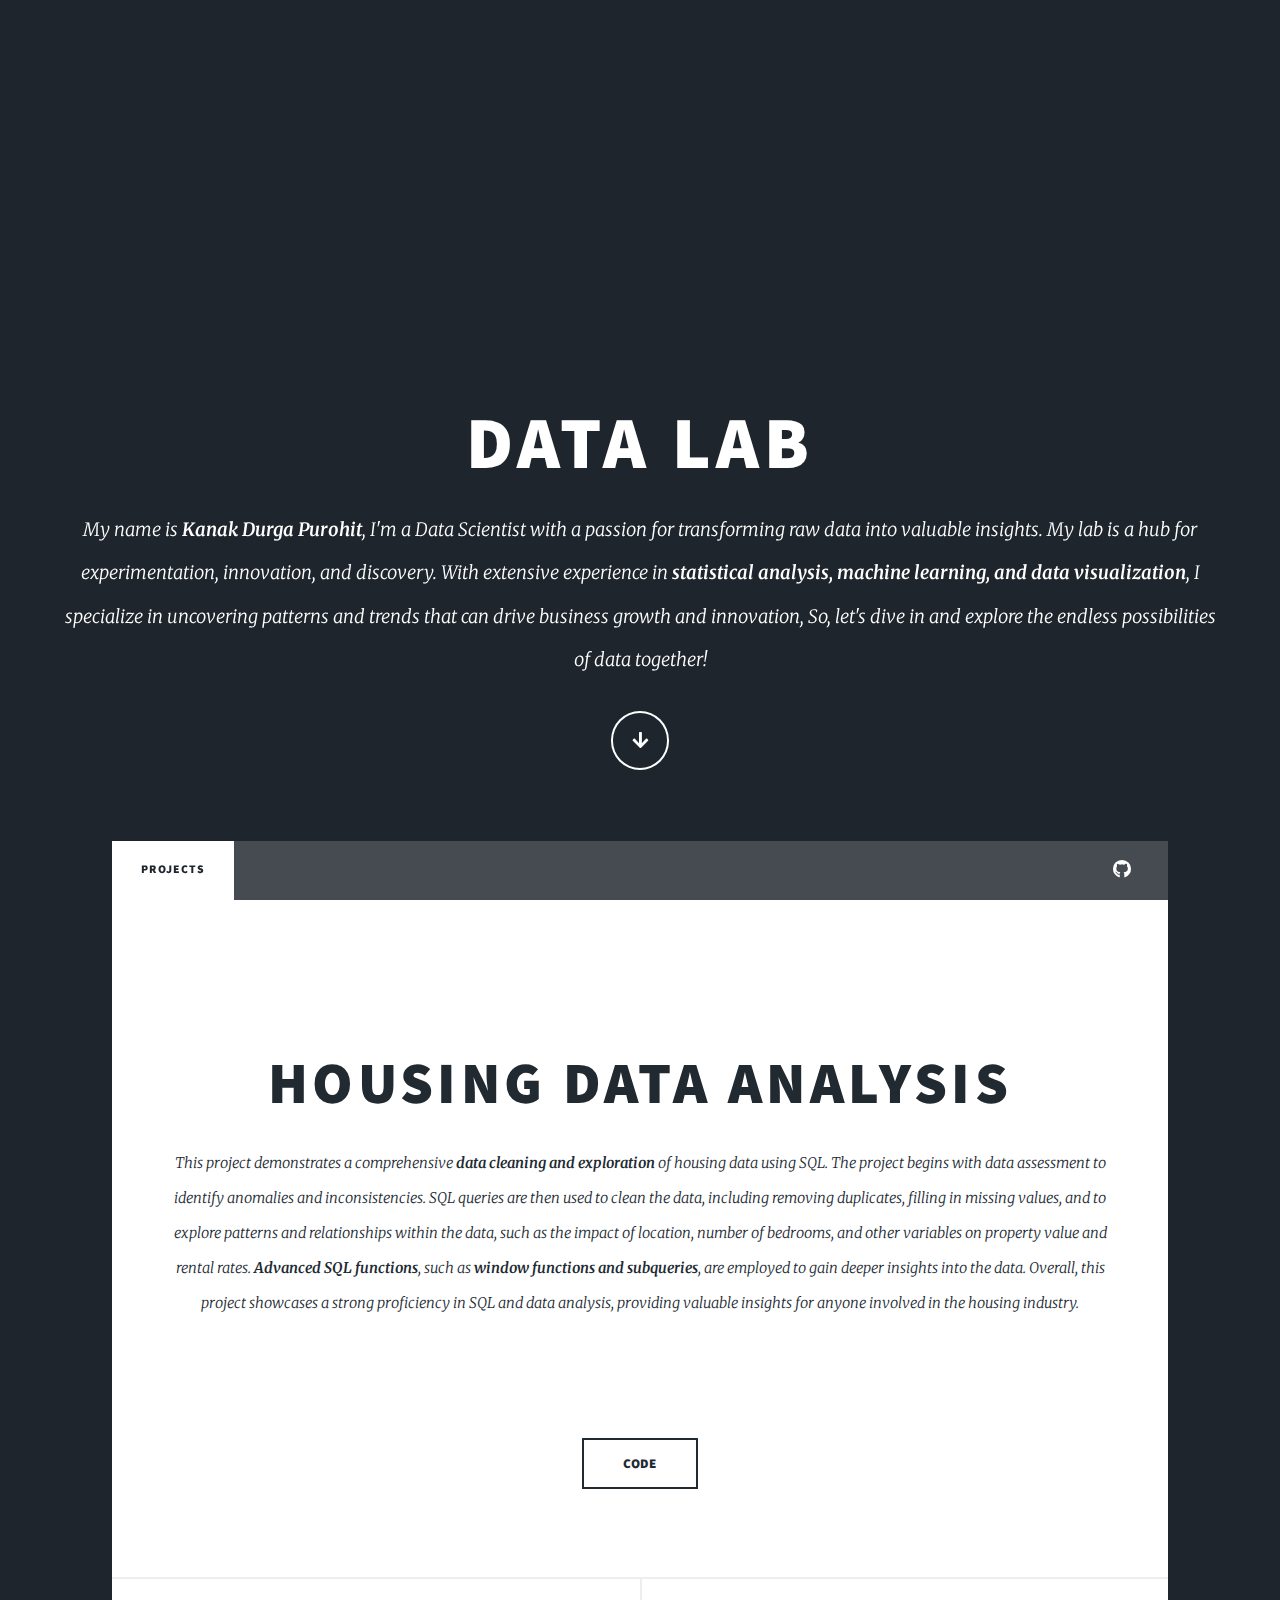
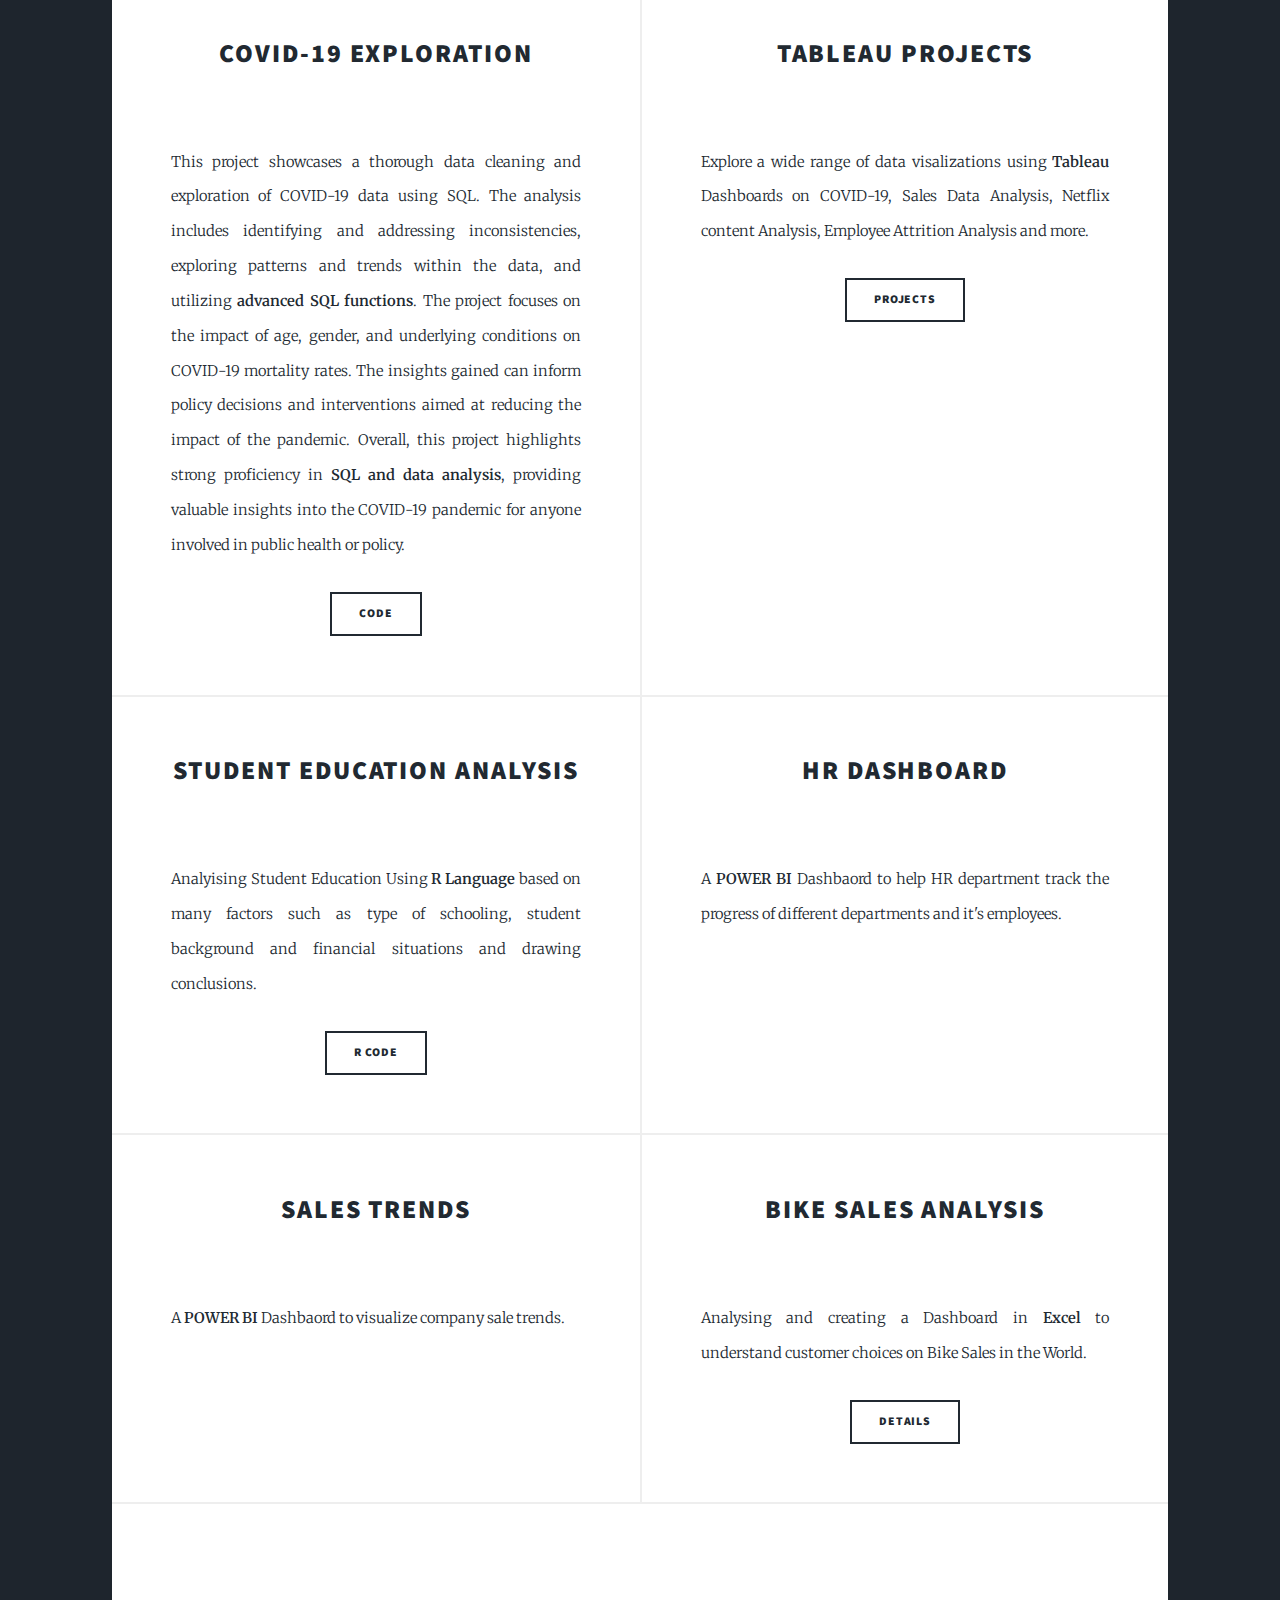
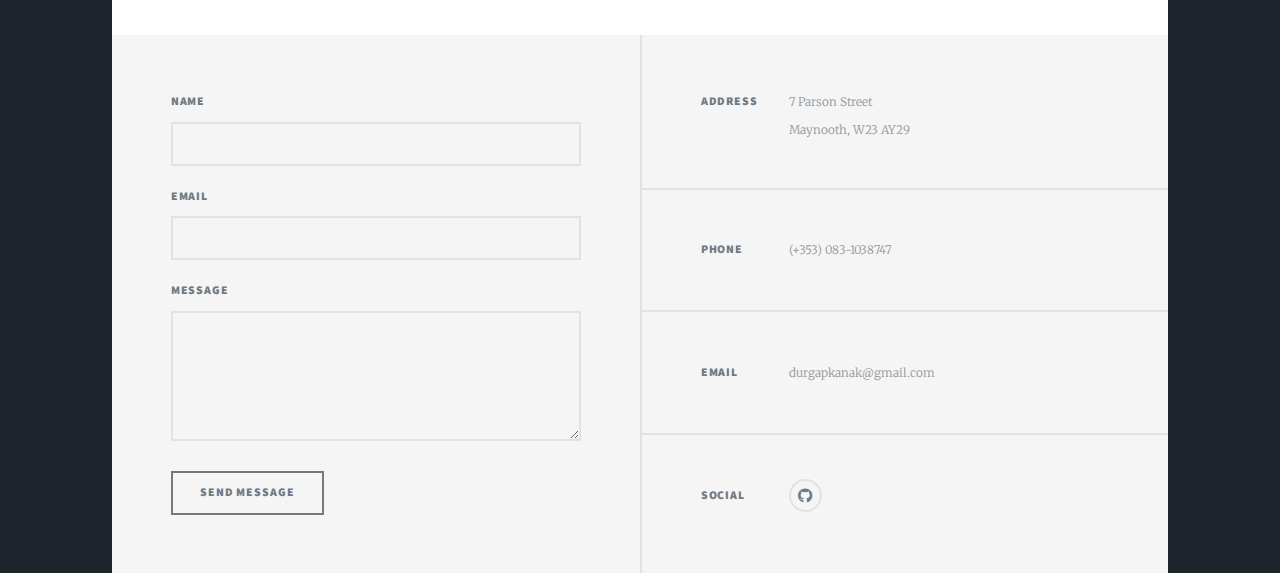
==== commit a3d89e72: "Update index.html" ====
--- a/index.html
+++ b/index.html
@@ -19,13 +19,11 @@
 
 				<!-- Intro -->
 					<div id="intro">
-						<h1>KANAK'S DATA<br />
-						LAB</h1>
-						<p>"My name is <b>Kanak Durga Purohit</b>, 
+						<h1>DATA LAB</h1>
+						<p>My name is <b>Kanak Durga Purohit</b>, 
 							I'm a Data Scientist with a passion for transforming raw data into valuable insights. My lab is a hub for experimentation, innovation, and discovery. 
-							With extensive experience in <b>statistical analysis, machine learning, and data visualization</b>, I specialize in uncovering patterns and trends that can drive business growth and innovation,
-							 I specialize in uncovering patterns and trends that can drive business growth and innovation.							  
-								So, let's dive in and explore the endless possibilities of data together! "</p>
+							With extensive experience in <b>statistical analysis, machine learning, and data visualization</b>, I specialize in uncovering patterns and trends that can drive business growth and innovation,							  
+								So, let's dive in and explore the endless possibilities of data together!</p>
 						<ul class="actions">
 							<li><a href="#header" class="button icon solid solo fa-arrow-down scrolly">Continue</a></li>
 						</ul>
@@ -55,8 +53,11 @@
 							<article class="post featured">
 								<header class="major">
 									<h2><a href="#"><br />
-									DATA CLEANING IN SQL</a></h2>
-									<p>In this project, a row housing data is transformed using SQL Server to perform useful analysis. </p>
+									HOUSING DATA ANALYSIS</a></h2>
+									<p>This project demonstrates a comprehensive <b>data cleaning and exploration</b> of housing data using SQL.
+										The project begins with data assessment to identify anomalies and inconsistencies. 
+										SQL queries are then used to clean the data, including removing duplicates, filling in missing values, and to explore patterns and relationships within the data, such as the impact of location, number of bedrooms, and other variables on property value and rental rates. <b>Advanced SQL functions</b>, such as <b>window functions and subqueries</b>, 
+										are employed to gain deeper insights into the data. Overall, this project showcases a strong proficiency in SQL and data analysis, providing valuable insights for anyone involved in the housing industry. </p>
 								</header>
 								<a href="https://github.com/KDP12/PortfolioProject/blob/main/DataCleaning_Housingdata.sql" class="image main"><img src="images/1.png" alt="" /></a>
 								<ul class="actions special">
@@ -68,11 +69,14 @@
 							<section class="posts">
 								<article>
 									<header>
-										<h2><a href="https://github.com/KDP12/PortfolioProject/blob/main/DataExploration_CovidDataset.sql">COVID-19 DATA EXPLORATION<br />
-										</a></h2>
-									</header>
-									<a href="https://github.com/KDP12/PortfolioProject/blob/main/DataExploration_CovidDataset.sql" class="image fit"><img src="images/2.jpeg" alt="" /></a>
-									<p>in this project COVID-19 global data is explored using SQL Server. Some of the important techniques adapted are <b>Window Functions, CTEs, Temp Tables</b> This data is then visualized using Tableau </p>
+										<h2><a href="https://github.com/KDP12/PortfolioProject/blob/main/DataExploration_CovidDataset.sql">COVID-19 EXPLORATION<br />
+										</a></h2>
+									</header>
+									<a href="https://github.com/KDP12/PortfolioProject/blob/main/DataExploration_CovidDataset.sql" class="image fit"><img src="images/c.jpeg" alt="" /></a>
+									<p>This project showcases a thorough data cleaning and exploration of COVID-19 data using SQL. 
+										The analysis includes identifying and addressing inconsistencies, exploring patterns and trends within the data, and utilizing <b>advanced SQL functions</b>.
+										 The project focuses on the impact of age, gender, and underlying conditions on COVID-19 mortality rates. The insights gained can inform policy decisions and interventions aimed 
+										 at reducing the impact of the pandemic. Overall, this project highlights strong proficiency in <b>SQL and data analysis</b>, providing valuable insights into the COVID-19 pandemic for anyone involved in public health or policy.</p>
 									<ul class="actions special">
 										<li><a href="https://github.com/KDP12/PortfolioProject/blob/main/DataExploration_CovidDataset.sql" class="button">CODE</a></li>
 									</ul>
@@ -82,70 +86,64 @@
 										<h2><a href="https://public.tableau.com/app/profile/kanak.durga.purohit">Tableau Projects<br />
 										</a></h2>
 									</header>
-									<a href="https://public.tableau.com/app/profile/kanak.durga.purohit" class="image fit"><img src="images/tableau.png" alt="" /></a>
-									<p>Tableau Dashboard for COVID-19, Sales Data Analysis, Netflix content Analysis, Employee Attrition Analysis and more</p>
+									<a href="https://public.tableau.com/app/profile/kanak.durga.purohit" class="image fit"><img src="images/T1.png" alt="" /></a>
+									<p>Explore a wide range of data visalizations using <b>Tableau</b> Dashboards on COVID-19, Sales Data Analysis, Netflix content Analysis, Employee Attrition Analysis and more.
+									</p>
 									<ul class="actions special">
 										<li><a href="https://public.tableau.com/app/profile/kanak.durga.purohit" class="button">PROJECTS</a></li>
 									</ul>
 								</article>
-								<!-- <article>
+								<article>
+								<header>
+										
+									<h2><a href="https://github.com/KDP12/PortfolioProject/blob/main/StudentEducation_R_Project.rmd">Student Education ANALYSIS<br />
+									</a></h2>
+								</header>
+								<a href="https://github.com/KDP12/PortfolioProject/blob/main/StudentEducation_R_Project.rmd" class="image fit"><img src="images/3.png" alt="" /></a>
+								<p>Analyising Student Education Using <b>R Language</b> based on many factors such as type of schooling, student background and financial situations and drawing conclusions. </p>
+								<ul class="actions special">
+									<li><a href="https://github.com/KDP12/PortfolioProject/blob/main/StudentEducation_R_Project.rmd" class="button">R CODE</a></li>
+								</ul>
+							</article>								
+								 <article>
 									<header>										
-										<h2><a href="#"><br />
-										PYTHON</a></h2>
-									</header>
-									<a href="#" class="image fit"><img src="images/pic04.jpg" alt="" /></a>
-									<p>Donec eget ex magna. Interdum et malesuada fames ac ante ipsum primis in faucibus. Pellentesque venenatis dolor imperdiet dolor mattis sagittis magna etiam.</p>
-									<ul class="actions special">
-										<li><a href="#" class="button">Full Story</a></li>
-									</ul>
-								</article>
-								<article>
-									<header>
-										
-										<h2><a href="#">R<br />
-										</a></h2>
-									</header>
-									<a href="#" class="image fit"><img src="images/pic05.jpg" alt="" /></a>
-									<p>Donec eget ex magna. Interdum et malesuada fames ac ante ipsum primis in faucibus. Pellentesque venenatis dolor imperdiet dolor mattis sagittis magna etiam.</p>
-									<ul class="actions special">
-										<li><a href="#" class="button">Full Story</a></li>
-									</ul>
-								</article>
-								<article>
-									<header>
-										
-										<h2><a href="#">Power BI<br />
-										</a></h2>
-									</header>
-									<a href="#" class="image fit"><img src="images/pic06.jpg" alt="" /></a>
-									<p>Donec eget ex magna. Interdum et malesuada fames ac ante ipsum primis in faucibus. Pellentesque venenatis dolor imperdiet dolor mattis sagittis magna etiam.</p>
-									<ul class="actions special">
-										<li><a href="#" class="button">Full Story</a></li>
-									</ul>
-								</article>
-								<article>
-									<header>
-										
-										<h2><a href="#">EXCEL<br />
-										</a></h2>
-									</header>
-									<a href="#" class="image fit"><img src="images/pic07.jpg" alt="" /></a>
-									<p>Donec eget ex magna. Interdum et malesuada fames ac ante ipsum primis in faucibus. Pellentesque venenatis dolor imperdiet dolor mattis sagittis magna etiam.</p>
-									<ul class="actions special">
-										<li><a href="#" class="button">Full Story</a></li>
-									</ul>
-								</article> -->
+										<h2>HR Dashboard</h2>
+									</header>
+									<a href="#" class="image fit"><img src="images/PB1.png" alt="" /></a>
+									<p>A <b>POWER BI</b> Dashbaord to help HR department track the progress of different departments and it's employees.</p>
+									<ul class="actions fixed">									<ul class="actions special">
+									</ul>
+								</article>
+								<article>
+									<header>										
+										<h2>Sales Trends<br />
+										</a></h2>
+									</header>
+									<a href="#" class="image fit"><img src="images/PB2.png " alt="" /></a>
+									<p>A <b>POWER BI</b> Dashbaord to visualize company sale trends.</p>
+									<ul class="actions special">
+									</ul>
+								</article>
+								<article>
+									<header>										
+										<h2><a href="https://github.com/KDP12/PortfolioProject/blob/main/Bike%20Sales%20Excel.xlsx">Bike Sales Analysis<br />
+										</a></h2>
+									</header>
+									<a href="https://github.com/KDP12/PortfolioProject/blob/main/Bike%20Sales%20Excel.xlsx" class="image fit"><img src="images/b.jpeg" alt="" /></a>
+									<p>Analysing and creating a Dashboard in <b>Excel</b> to understand customer choices on Bike Sales in the World.</p>
+									<ul class="actions special">
+										<li><a href="https://github.com/KDP12/PortfolioProject/blob/main/Bike%20Sales%20Excel.xlsx" class="button">Details</a></li>
+									</ul>
+								</article> 
 							</section>
 
 						<!-- Footer -->
 							<footer>
 								<div class="pagination">
-									<!--<a href="#" class="previous">Prev</a>-->
-									
+									<!--<a href="#" class="previous">Prev</a>-->									
 								</div>
 							</footer>
-
-					</div>
+				</div>
 
 				<!-- Footer -->
 					<footer id="footer">
@@ -192,13 +190,7 @@
 							</section>
 						</section>
 					</footer>
-
-				<!-- Copyright -->
-					<div id="copyright">
-						<ul><li>&copy; Untitled</li><li>Design: <a href="https://html5up.net">HTML5 UP</a></li></ul>
-					</div>
-
-			</div>
+				</div>
 
 		<!-- Scripts -->
 			<script src="assets/js/jquery.min.js"></script>
@@ -210,4 +202,4 @@
 			<script src="assets/js/main.js"></script>
 
 	</body>
-</html>+</html>
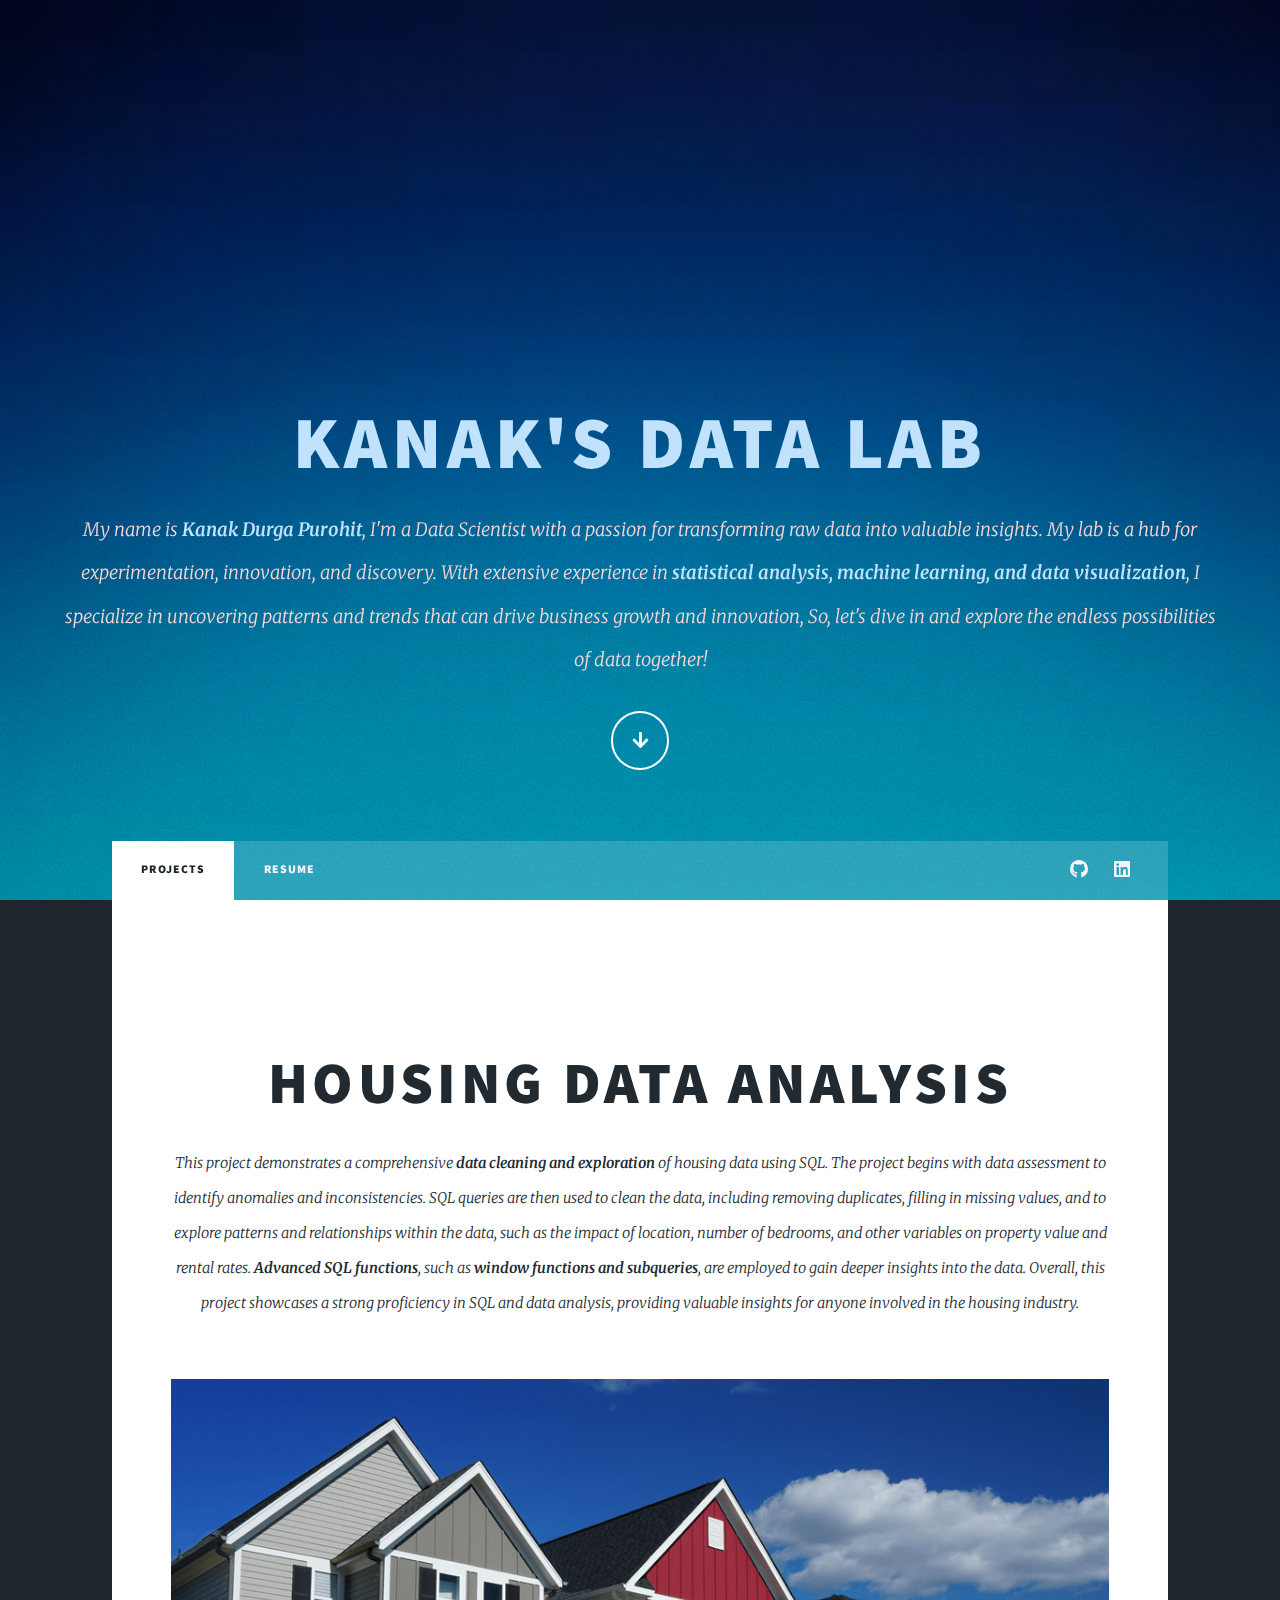
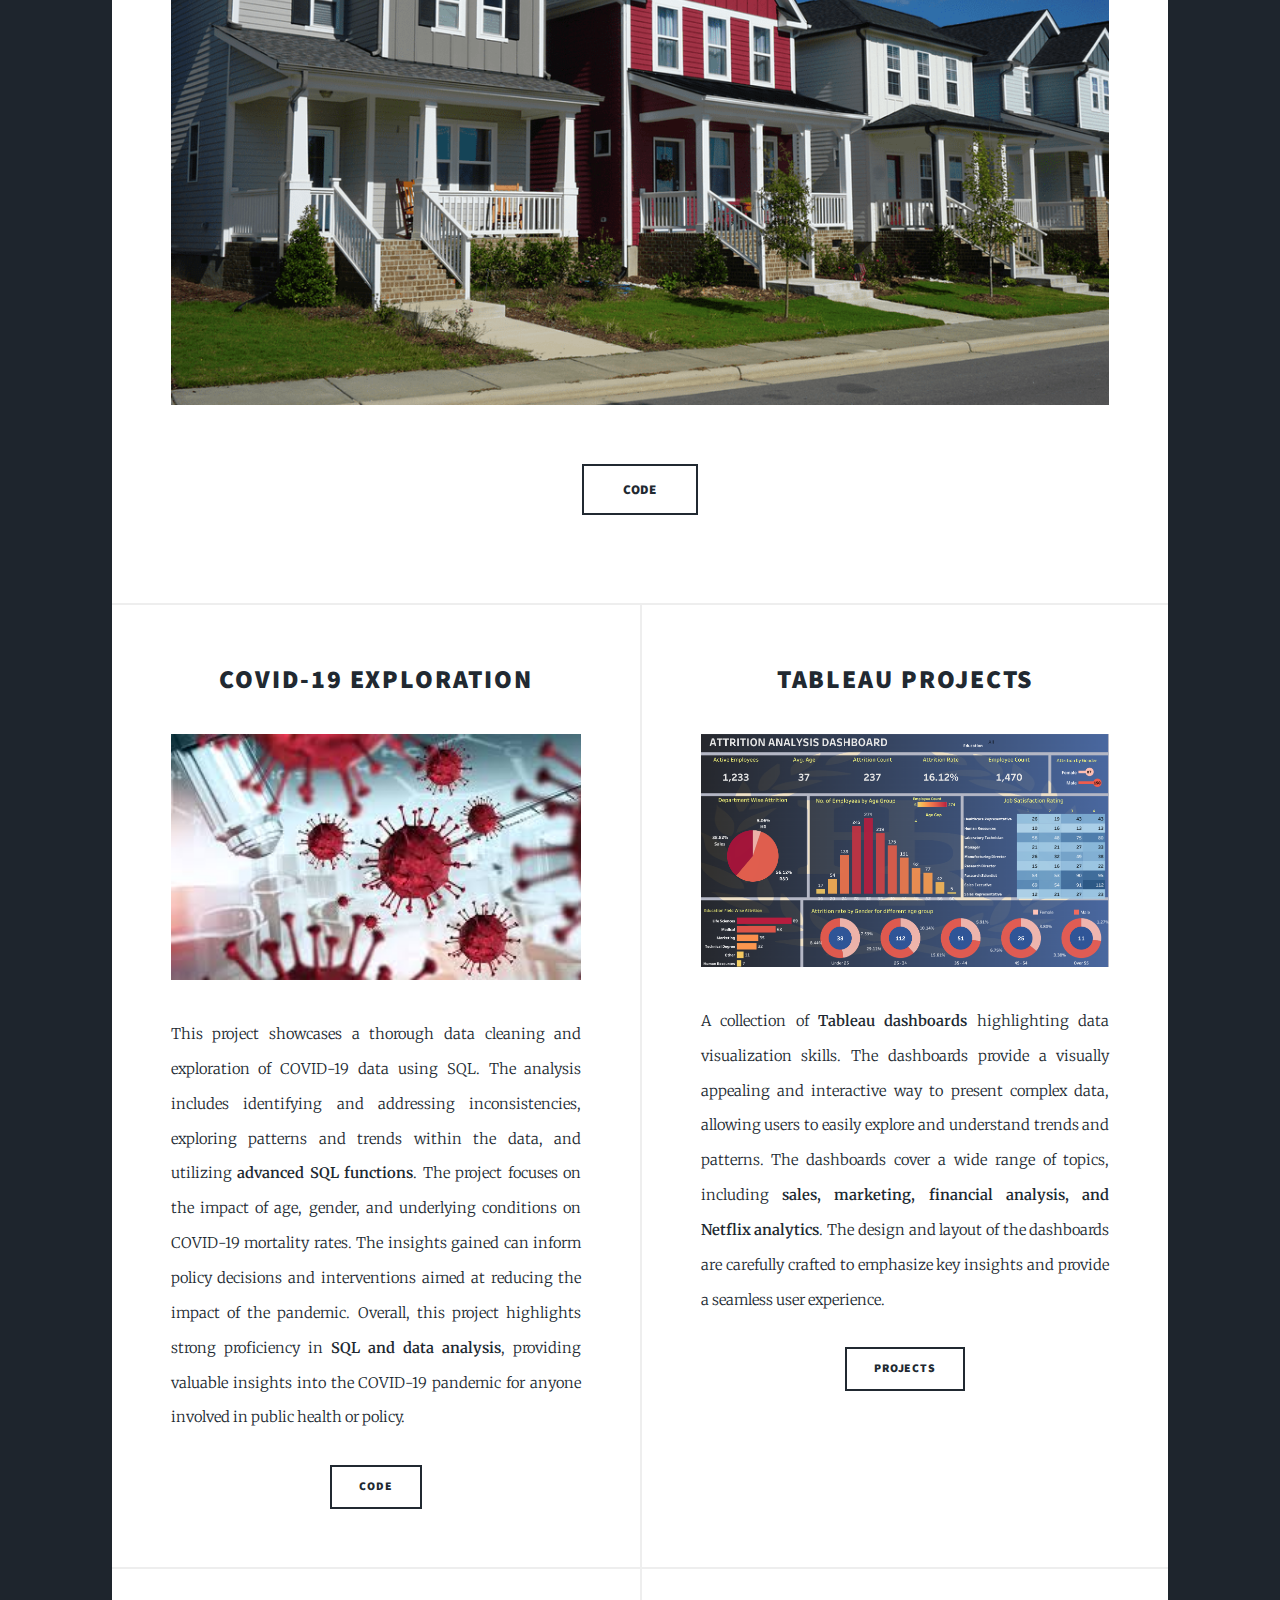
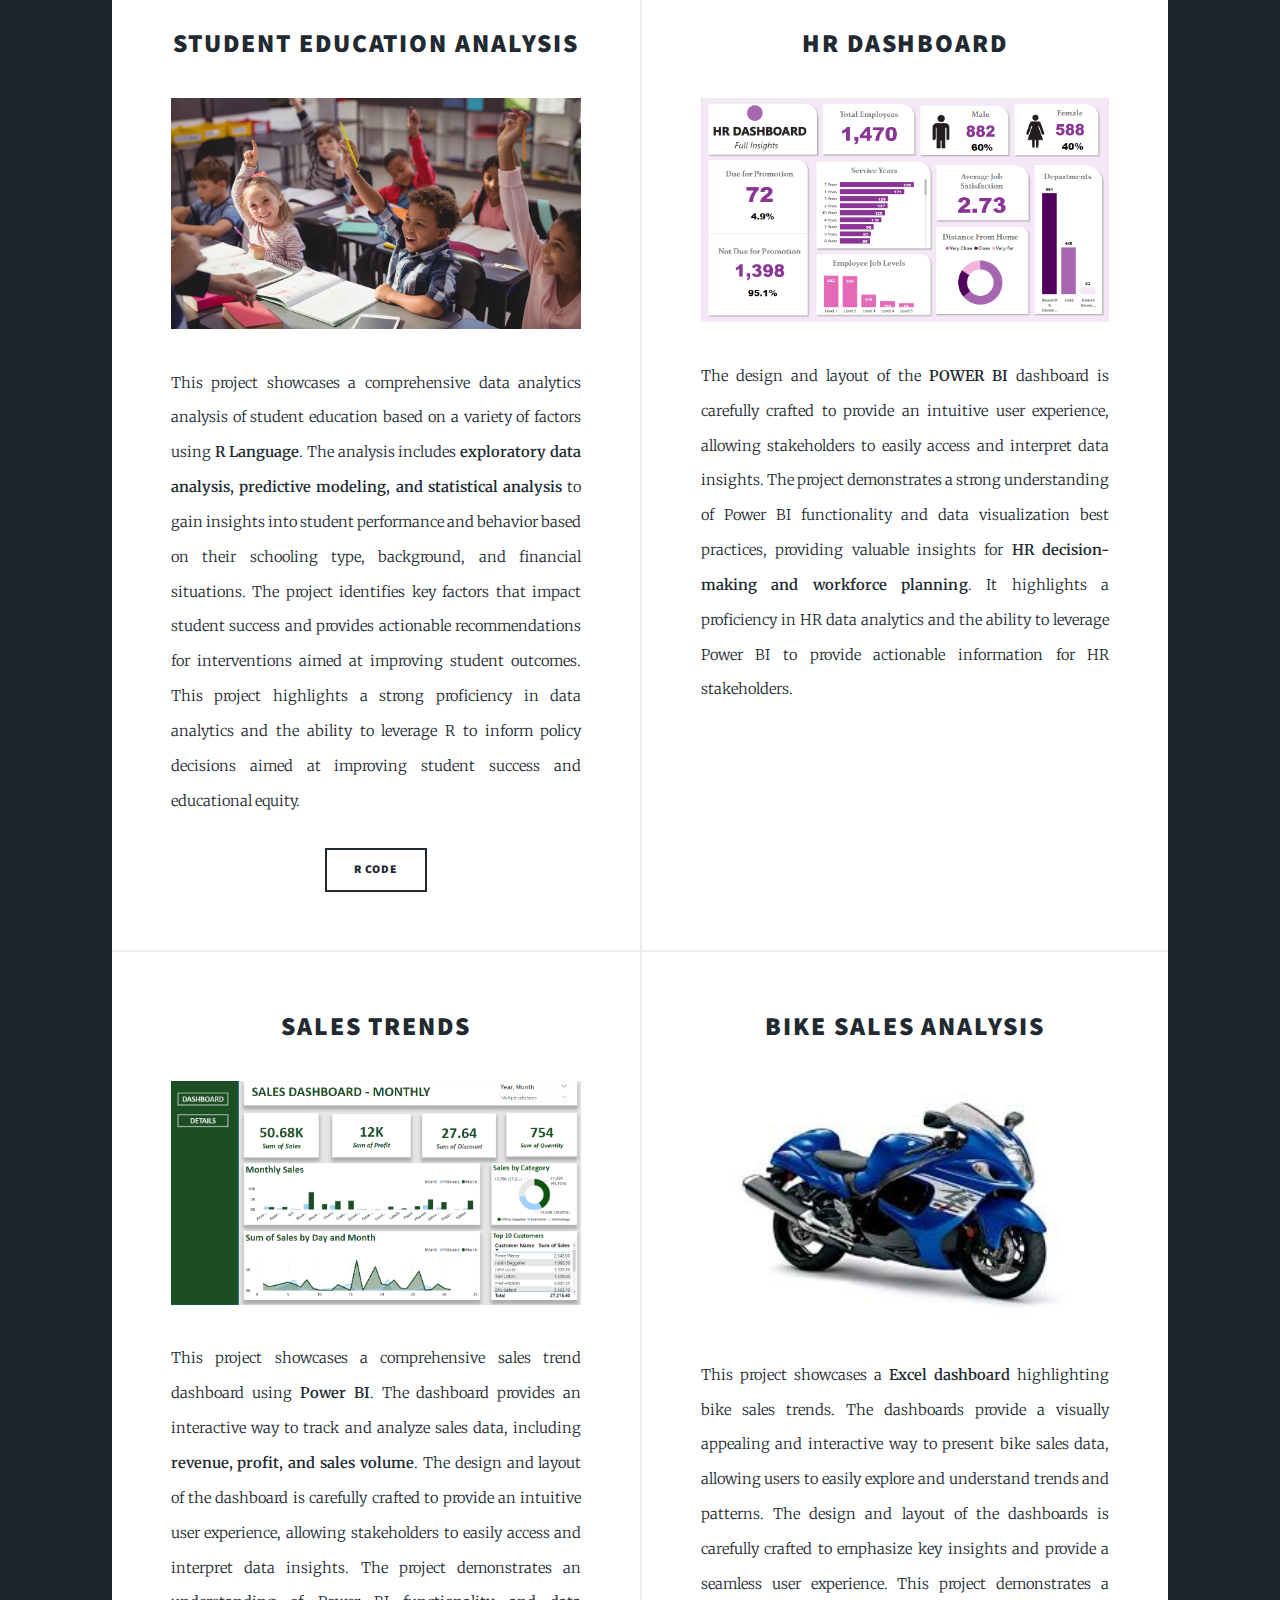
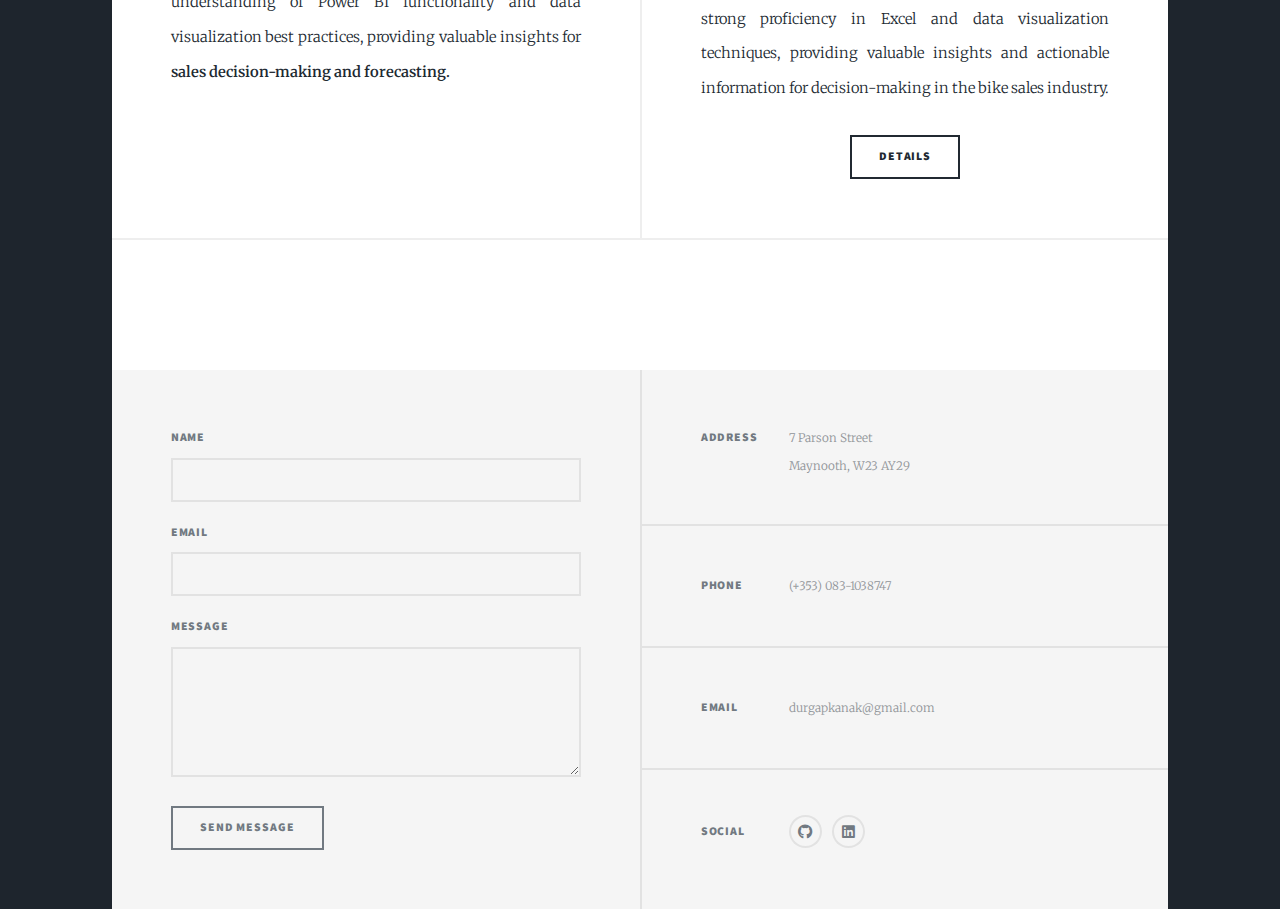
==== commit 14a8d86a: "Portfolio" ====
--- a/index.html
+++ b/index.html
@@ -19,7 +19,7 @@
 
 				<!-- Intro -->
 					<div id="intro">
-						<h1>DATA LAB</h1>
+						<h1>Kanak's Data Lab</h1>
 						<p>My name is <b>Kanak Durga Purohit</b>, 
 							I'm a Data Scientist with a passion for transforming raw data into valuable insights. My lab is a hub for experimentation, innovation, and discovery. 
 							With extensive experience in <b>statistical analysis, machine learning, and data visualization</b>, I specialize in uncovering patterns and trends that can drive business growth and innovation,							  
@@ -37,12 +37,13 @@
 				<!-- Nav -->
 					<nav id="nav">
 						<ul class="links">
-							<li class="active"><a href="index.html">Projects</a></li>
-							<!-- <li><a href="generic.html">Generic Page</a></li>
-							<li><a href="elements.html">Elements Reference</a></li> -->
+							<li class="active"><a href="index.html">Projects</a></li>							
+							<li><a href="generic.html">Resume</a></li>
+							<!-- <li><a href="elements.html">Certifications</a></li> -->
 						</ul>
 						<ul class="icons">
 							<li><a href="https://github.com/KDP12" class="icon brands fa-github"><span class="label">GitHub</span></a></li>
+							<li><a href="https://www.linkedin.com/in/kanakdurgapurohit/" class="icon brands fa-linkedin"><span class="label">LinkedIn</span></a></li>
 						</ul>
 					</nav>
 
@@ -87,7 +88,9 @@
 										</a></h2>
 									</header>
 									<a href="https://public.tableau.com/app/profile/kanak.durga.purohit" class="image fit"><img src="images/T1.png" alt="" /></a>
-									<p>Explore a wide range of data visalizations using <b>Tableau</b> Dashboards on COVID-19, Sales Data Analysis, Netflix content Analysis, Employee Attrition Analysis and more.
+									<p>A collection of <b>Tableau dashboards</b> highlighting data visualization skills. The dashboards provide a visually appealing and interactive way to present complex data, 
+										allowing users to easily explore and understand trends and patterns. The dashboards cover a wide range of topics, including <b>sales, marketing, financial analysis, and Netflix analytics</b>.
+										 The design and layout of the dashboards are carefully crafted to emphasize key insights and provide a seamless user experience. 
 									</p>
 									<ul class="actions special">
 										<li><a href="https://public.tableau.com/app/profile/kanak.durga.purohit" class="button">PROJECTS</a></li>
@@ -100,7 +103,8 @@
 									</a></h2>
 								</header>
 								<a href="https://github.com/KDP12/PortfolioProject/blob/main/StudentEducation_R_Project.rmd" class="image fit"><img src="images/3.png" alt="" /></a>
-								<p>Analyising Student Education Using <b>R Language</b> based on many factors such as type of schooling, student background and financial situations and drawing conclusions. </p>
+								<p> This project showcases a comprehensive data analytics analysis of student education based on a variety of factors using  <b>R Language</b>. The analysis includes <b>exploratory data analysis, predictive modeling, and statistical analysis</b> to gain insights into student performance and behavior based on their schooling type, background, and financial situations. The project identifies key factors that impact student success and provides actionable recommendations for interventions aimed at improving student outcomes. 
+									This project highlights a strong proficiency in data analytics and the ability to leverage R to inform policy decisions aimed at improving student success and educational equity. </p>
 								<ul class="actions special">
 									<li><a href="https://github.com/KDP12/PortfolioProject/blob/main/StudentEducation_R_Project.rmd" class="button">R CODE</a></li>
 								</ul>
@@ -110,7 +114,9 @@
 										<h2>HR Dashboard</h2>
 									</header>
 									<a href="#" class="image fit"><img src="images/PB1.png" alt="" /></a>
-									<p>A <b>POWER BI</b> Dashbaord to help HR department track the progress of different departments and it's employees.</p>
+									<p> The design and layout of the <b>POWER BI</b> dashboard is carefully crafted to provide an intuitive user experience, allowing stakeholders to easily access and interpret data insights. 
+										The project demonstrates a strong understanding of Power BI functionality and data visualization best practices, providing valuable insights for <b>HR decision-making and workforce planning</b>.
+										 It highlights a proficiency in HR data analytics and the ability to leverage Power BI to provide actionable information for HR stakeholders.</p>
 									<ul class="actions fixed">									<ul class="actions special">
 									</ul>
 								</article>
@@ -120,7 +126,9 @@
 										</a></h2>
 									</header>
 									<a href="#" class="image fit"><img src="images/PB2.png " alt="" /></a>
-									<p>A <b>POWER BI</b> Dashbaord to visualize company sale trends.</p>
+									<p>This project showcases a comprehensive sales trend dashboard using <b>Power BI</b>.
+										 The dashboard provides an interactive way to track and analyze sales data, including <b>revenue, profit, and sales volume</b>.
+										  The design and layout of the dashboard is carefully crafted to provide an intuitive user experience, allowing stakeholders to easily access and interpret data insights. The project demonstrates an understanding of Power BI functionality and data visualization best practices, providing valuable insights for <b>sales decision-making and forecasting.</b></p>
 									<ul class="actions special">
 									</ul>
 								</article>
@@ -130,7 +138,9 @@
 										</a></h2>
 									</header>
 									<a href="https://github.com/KDP12/PortfolioProject/blob/main/Bike%20Sales%20Excel.xlsx" class="image fit"><img src="images/b.jpeg" alt="" /></a>
-									<p>Analysing and creating a Dashboard in <b>Excel</b> to understand customer choices on Bike Sales in the World.</p>
+									<p>This project showcases a <b>Excel dashboard </b>highlighting bike sales trends. The dashboards provide a visually appealing and interactive way to present bike sales data, 
+										allowing users to easily explore and understand trends and patterns. 
+										 The design and layout of the dashboards is carefully crafted to emphasize key insights and provide a seamless user experience. This project demonstrates a strong proficiency in Excel and data visualization techniques, providing valuable insights and actionable information for decision-making in the bike sales industry.</p>
 									<ul class="actions special">
 										<li><a href="https://github.com/KDP12/PortfolioProject/blob/main/Bike%20Sales%20Excel.xlsx" class="button">Details</a></li>
 									</ul>
@@ -186,6 +196,7 @@
 								<h3>Social</h3>
 								<ul class="icons alt">
 									<li><a href="https://github.com/KDP12" class="icon brands fa-github"><span class="label">GitHub</span></a></li>
+									<li><a href="https://www.linkedin.com/in/kanakdurgapurohit/" class="icon brands fa-linkedin"><span class="label">LinkedIn</span></a></li>
 								</ul>
 							</section>
 						</section>
@@ -202,4 +213,4 @@
 			<script src="assets/js/main.js"></script>
 
 	</body>
-</html>
+</html>--- a/assets/css/main.css
+++ b/assets/css/main.css
@@ -298,7 +298,7 @@
 
 		a:hover {
 			border-bottom-color: transparent;
-			color: #18bfef !important;
+			color: #0609a7 !important;
 		}
 
 	strong, b {
@@ -2056,7 +2056,7 @@
 		}
 
 	.box {
-		border-color: #eeeeee;
+		border-color: #1f0332;;
 	}
 
 /* Button */
@@ -2215,8 +2215,8 @@
 		input[type="button"]:hover,
 		button:hover,
 		.button:hover {
-			box-shadow: inset 0 0 0 2px #18bfef;
-			color: #18bfef !important;
+			box-shadow: inset 0 0 0 2px #0609a7;
+			color: #0609a7 !important;
 		}
 
 		input[type="submit"].primary,
@@ -2234,7 +2234,7 @@
 			input[type="button"].primary:hover,
 			button.primary:hover,
 			.button.primary:hover {
-				background-color: #18bfef;
+				background-color: #0609a7;
 			}
 
 /* Form */
@@ -2886,7 +2886,7 @@
 		}
 
 	ul.divided li {
-		border-top-color: #eeeeee;
+		border-top-color: #1f0332;;
 	}
 
 	ul.icons li a.icon:hover:before {
@@ -2894,7 +2894,7 @@
 	}
 
 	ul.icons.alt li .icon:before {
-		box-shadow: inset 0 0 0 2px #eeeeee;
+		box-shadow: inset 0 0 0 2px #1f0332;
 	}
 
 	ul.icons.alt li a.icon:hover:before {
@@ -3234,7 +3234,7 @@
 			width: 100%;
 			height: 100%;
 			background-color: #212931;
-			background-image: url("../../images/overlay.png"), linear-gradient(0deg, rgba(0, 0, 0, 0.1), rgba(0, 0, 0, 0.1)), url("../../images/g.jpeg");
+			background-image: url("../../images/overlay.png"), linear-gradient(0deg, rgba(0, 0, 0, 0.1), rgba(0, 0, 0, 0.1)), url("../../images/bg.jpeg");
 			background-size: auto,								auto,														100% auto;
 			background-position: center,								center,														top center;
 			background-repeat: repeat,								no-repeat,													no-repeat;
@@ -3284,7 +3284,7 @@
 /* Intro */
 
 	#intro {
-		color: #ffffff;
+		color: #f8d7d7;
 		padding: 8rem 4rem 6rem 4rem ;
 		-moz-align-items: center;
 		-webkit-align-items: center;
@@ -3314,38 +3314,38 @@
 	}
 
 		#intro input, #intro select, #intro textarea {
-			color: #ffffff;
+			color: #c0e2fd;
 		}
 
 		#intro a {
-			color: #ffffff;
+			color: #c0e2fd;
 			border-bottom-color: rgba(255, 255, 255, 0.5);
 		}
 
 			#intro a:hover {
 				border-bottom-color: transparent;
-				color: #18bfef !important;
+				color: #a6e4f5 !important;
 			}
 
 		#intro strong, #intro b {
-			color: #ffffff;
+			color: #c0e2fd;
 		}
 
 		#intro h1, #intro h2, #intro h3, #intro h4, #intro h5, #intro h6 {
-			color: #ffffff;
+			color: #c0e2fd;
 		}
 
 		#intro blockquote {
-			border-left-color: #ffffff;
+			border-left-color: #c0e2fd;
 		}
 
 		#intro code {
 			background: rgba(255, 255, 255, 0.075);
-			border-color: #ffffff;
+			border-color: #fdc0c0;
 		}
 
 		#intro hr {
-			border-bottom-color: #ffffff;
+			border-bottom-color: #fdc0c0;
 		}
 
 		#intro input[type="submit"],
@@ -3363,8 +3363,8 @@
 			#intro input[type="button"]:hover,
 			#intro button:hover,
 			#intro .button:hover {
-				box-shadow: inset 0 0 0 2px #18bfef;
-				color: #18bfef !important;
+				box-shadow: inset 0 0 0 2px #d7f4fc;
+				color: #aaddeb !important;
 			}
 
 			#intro input[type="submit"].primary,
@@ -3533,7 +3533,7 @@
 
 			#header a:hover {
 				border-bottom-color: transparent;
-				color: #18bfef !important;
+				color: #f1f5f7 !important;
 			}
 
 		#header strong, #header b {
@@ -3577,8 +3577,8 @@
 		}
 
 			#header .logo:hover {
-				border-color: #18bfef !important;
-				color: #18bfef !important;
+				border-color: #ebf1f3 !important;
+				color: #e9eef0 !important;
 			}
 
 		@media screen and (max-width: 980px) {
@@ -3632,29 +3632,29 @@
 		}
 
 		#nav ul.icons li a.icon:hover:before {
-			color: #18bfef;
+			color: #f3f9fb;
 		}
 
 		#nav ul.icons.alt li .icon:before {
-			box-shadow: inset 0 0 0 2px #ffffff;
+			box-shadow: inset 0 0 0 2px #eceaee;;
 		}
 
 		#nav ul.icons.alt li a.icon:hover:before {
-			box-shadow: inset 0 0 0 2px #18bfef;
+			box-shadow: inset 0 0 0 2px #f3f4f5;
 		}
 
 		#nav input, #nav select, #nav textarea {
-			color: #ffffff;
+			color: #1f0332;;
 		}
 
 		#nav a {
-			color: #ffffff;
+			color: #f8f4fb;;
 			border-bottom-color: rgba(255, 255, 255, 0.5);
 		}
 
 			#nav a:hover {
 				border-bottom-color: transparent;
-				color: #18bfef !important;
+				color: #f2f5f6 !important;
 			}
 
 		#nav strong, #nav b {
@@ -3670,7 +3670,7 @@
 		}
 
 		#nav code {
-			background: rgba(255, 255, 255, 0.075);
+			background: rgba(241, 238, 238, 0.075);
 			border-color: #ffffff;
 		}
 
@@ -3718,7 +3718,7 @@
 
 					#nav ul.links li a:hover {
 						color: inherit !important;
-						background-color: rgba(255, 255, 255, 0.1);
+						background-color: rgba(243, 240, 240, 0.1);
 					}
 
 				#nav ul.links li.active {
@@ -3730,7 +3730,7 @@
 					}
 
 						#nav ul.links li.active a:hover {
-							color: #18bfef !important;
+							color: #3c4bf8 !important;
 						}
 
 		#nav ul.icons {
@@ -3974,7 +3974,7 @@
 
 			#footer a:hover {
 				border-bottom-color: transparent;
-				color: #18bfef !important;
+				color: #120791 !important;
 			}
 
 		#footer strong, #footer b {
@@ -4017,7 +4017,7 @@
 			#footer input[type="button"]:hover,
 			#footer button:hover,
 			#footer .button:hover {
-				box-shadow: inset 0 0 0 2px #18bfef;
+				box-shadow: inset 0 0 0 2px #0a008c;
 				color: #18bfef !important;
 			}
 
@@ -4036,7 +4036,7 @@
 				#footer input[type="button"].primary:hover,
 				#footer button.primary:hover,
 				#footer .button.primary:hover {
-					background-color: #18bfef;
+					background-color: #07209b;
 				}
 
 		#footer label {
@@ -4056,7 +4056,7 @@
 			#footer input[type="email"]:focus,
 			#footer select:focus,
 			#footer textarea:focus {
-				border-color: #18bfef;
+				border-color: #04068a;
 			}
 
 		#footer select {
@@ -4091,7 +4091,7 @@
 
 		#footer input[type="checkbox"]:focus + label:before,
 		#footer input[type="radio"]:focus + label:before {
-			border-color: #18bfef;
+			border-color: #10017b;
 		}
 
 		#footer ::-webkit-input-placeholder {
@@ -4119,7 +4119,7 @@
 		}
 
 		#footer ul.icons li a.icon:hover:before {
-			color: #18bfef;
+			color: #040667;
 		}
 
 		#footer ul.icons.alt li .icon:before {
@@ -4127,7 +4127,7 @@
 		}
 
 		#footer ul.icons.alt li a.icon:hover:before {
-			box-shadow: inset 0 0 0 2px #18bfef;
+			box-shadow: inset 0 0 0 2px #040667;
 		}
 
 		#footer header.major .date:before, #footer header.major .date:after {
@@ -4167,14 +4167,14 @@
 		}
 
 			#footer .pagination a:hover {
-				color: #18bfef !important;
-				border-color: #18bfef;
+				color: #040667 !important;
+				border-color: #040667;
 				z-index: 1;
 			}
 
 				#footer .pagination a:hover + a,
 				#footer .pagination a:hover + span {
-					border-left-color: #18bfef;
+					border-left-color: #040667;
 				}
 
 			#footer .pagination a.active {
@@ -4411,7 +4411,7 @@
 
 			#copyright a:hover {
 				border-bottom-color: transparent;
-				color: #18bfef !important;
+				color: #040667 !important;
 			}
 
 		#copyright strong, #copyright b {
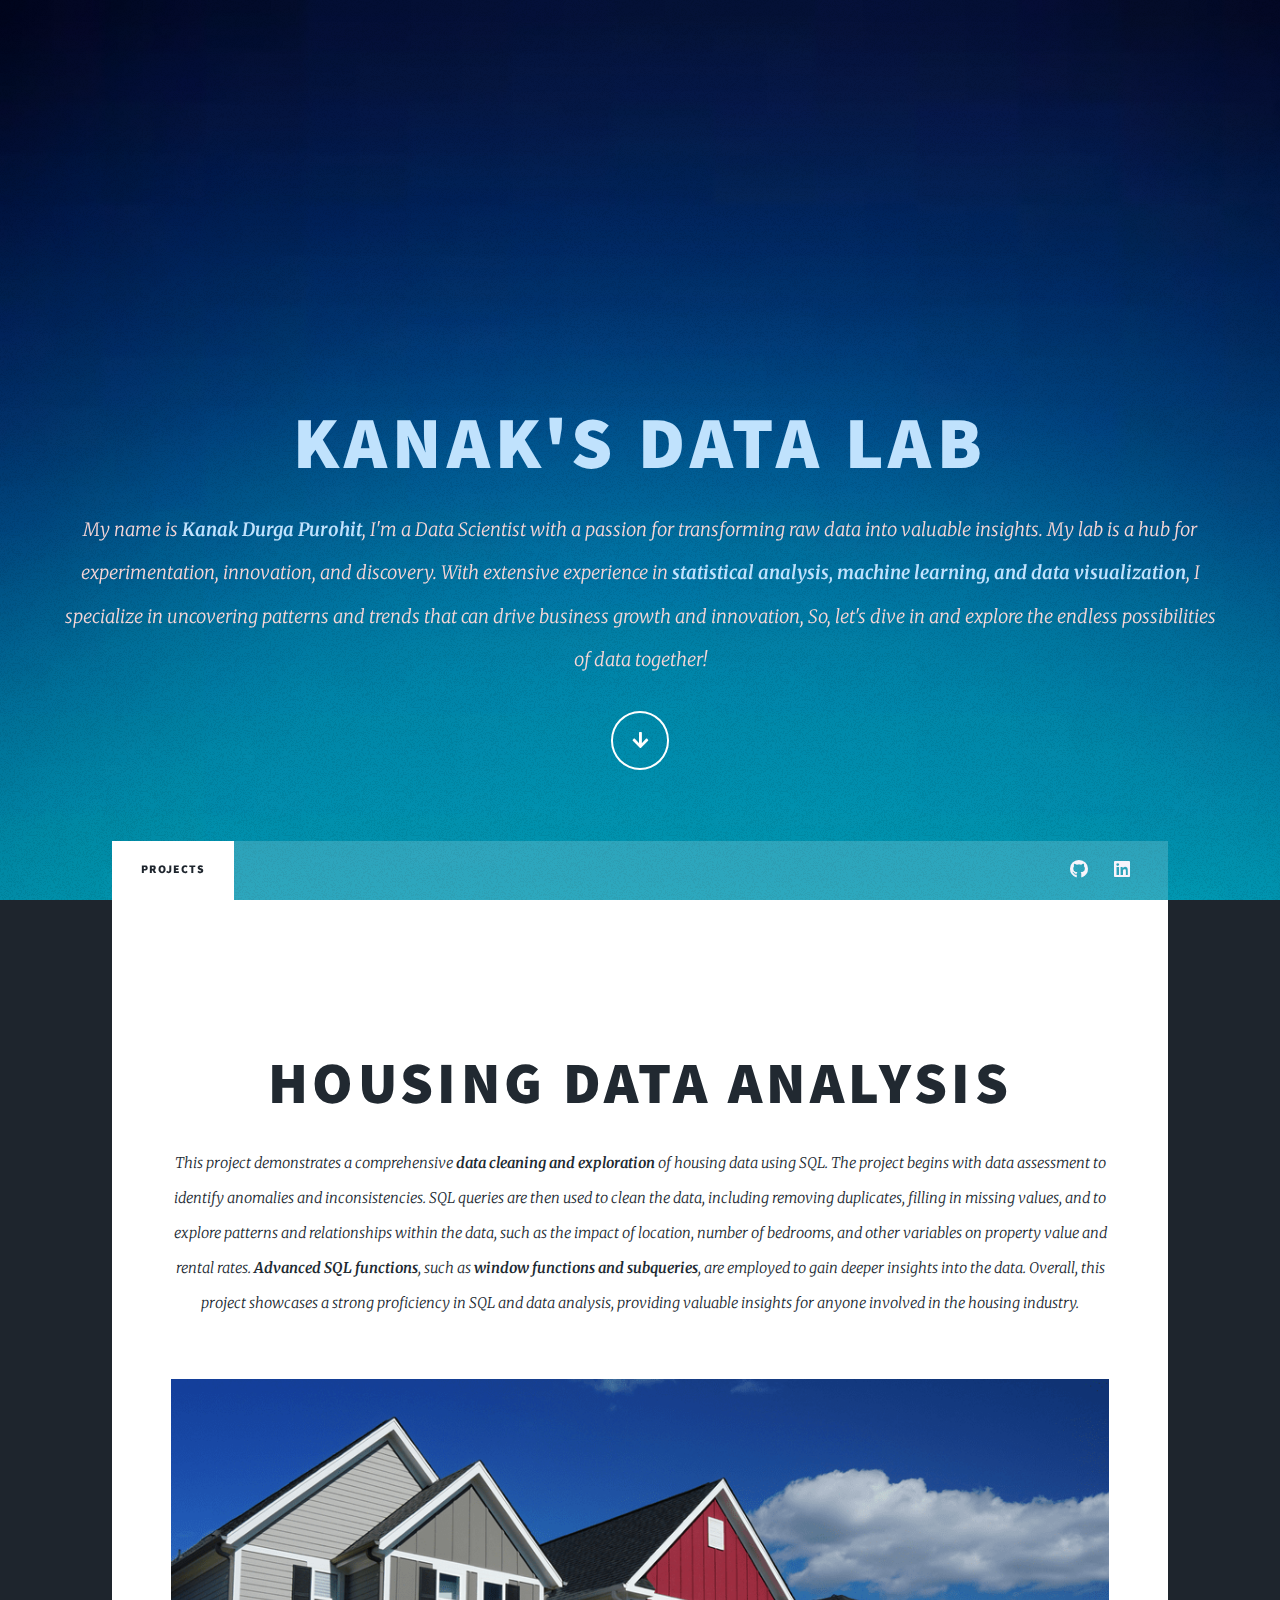
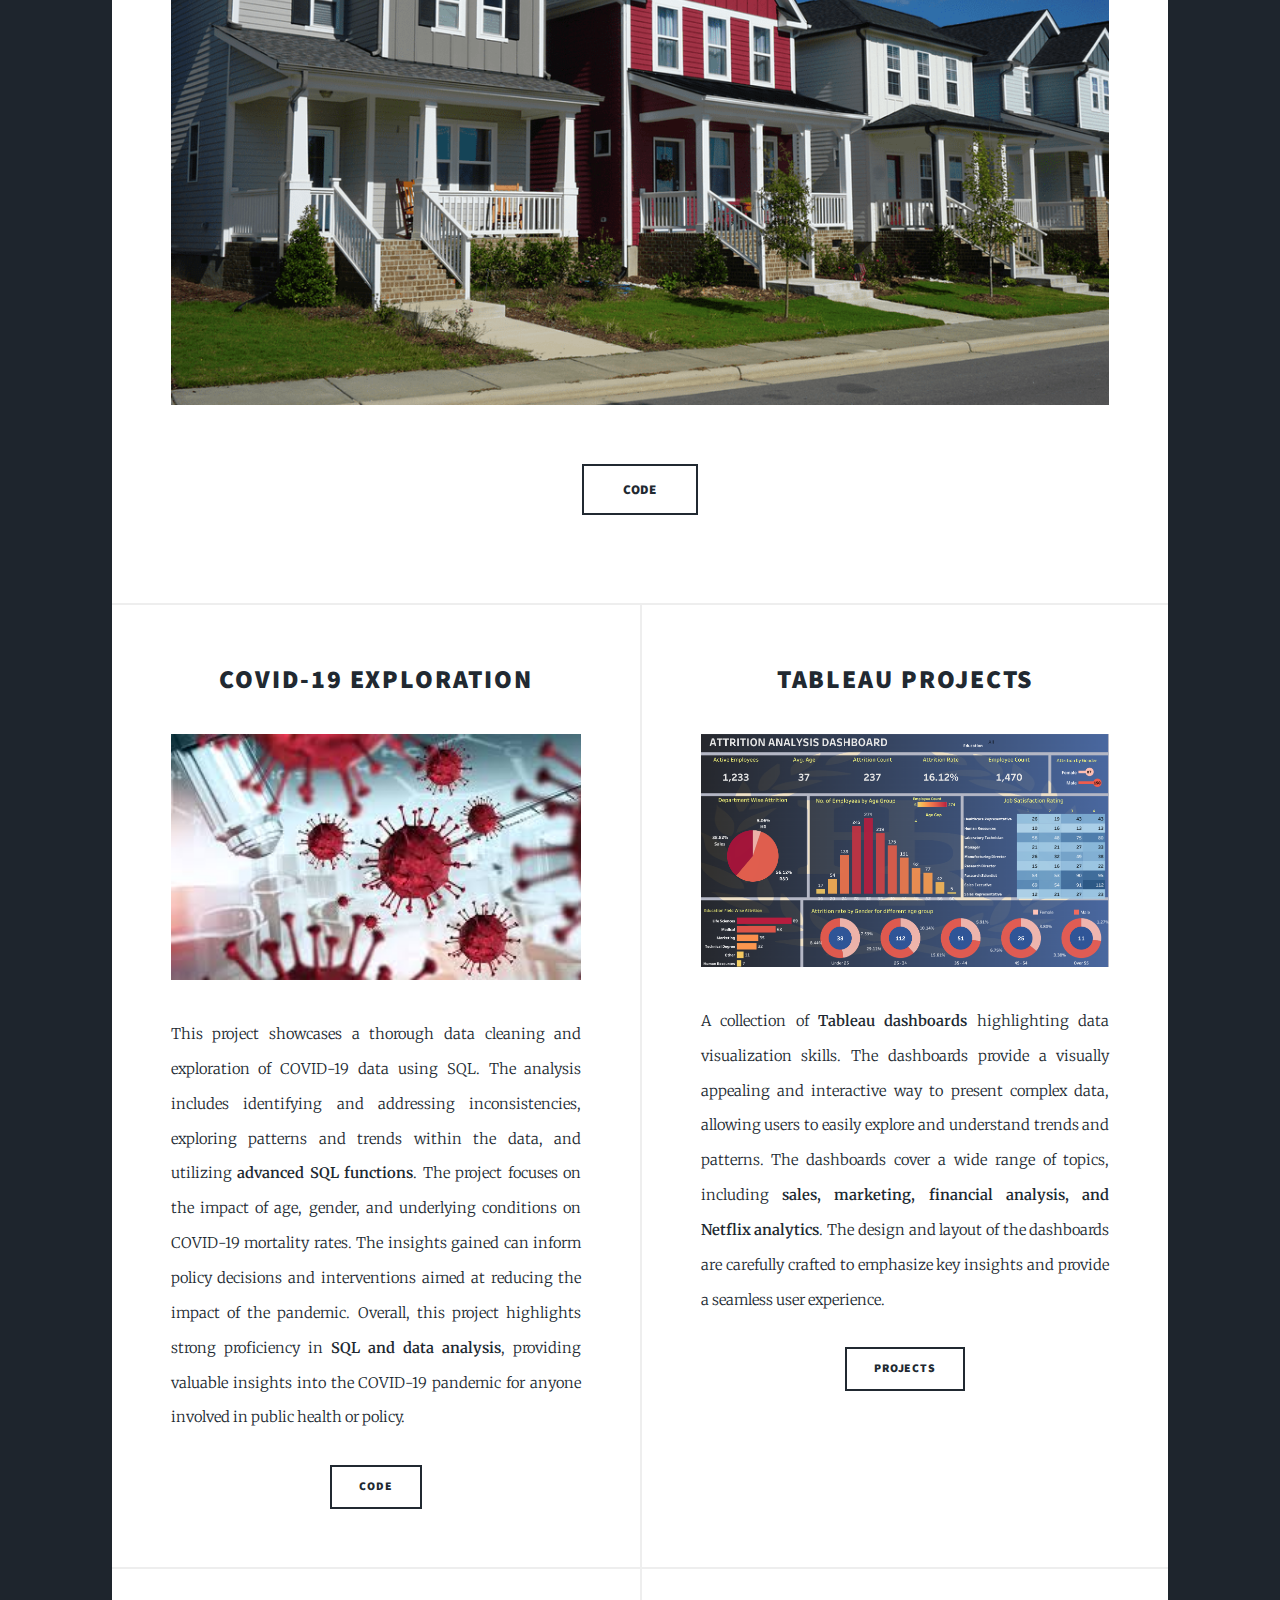
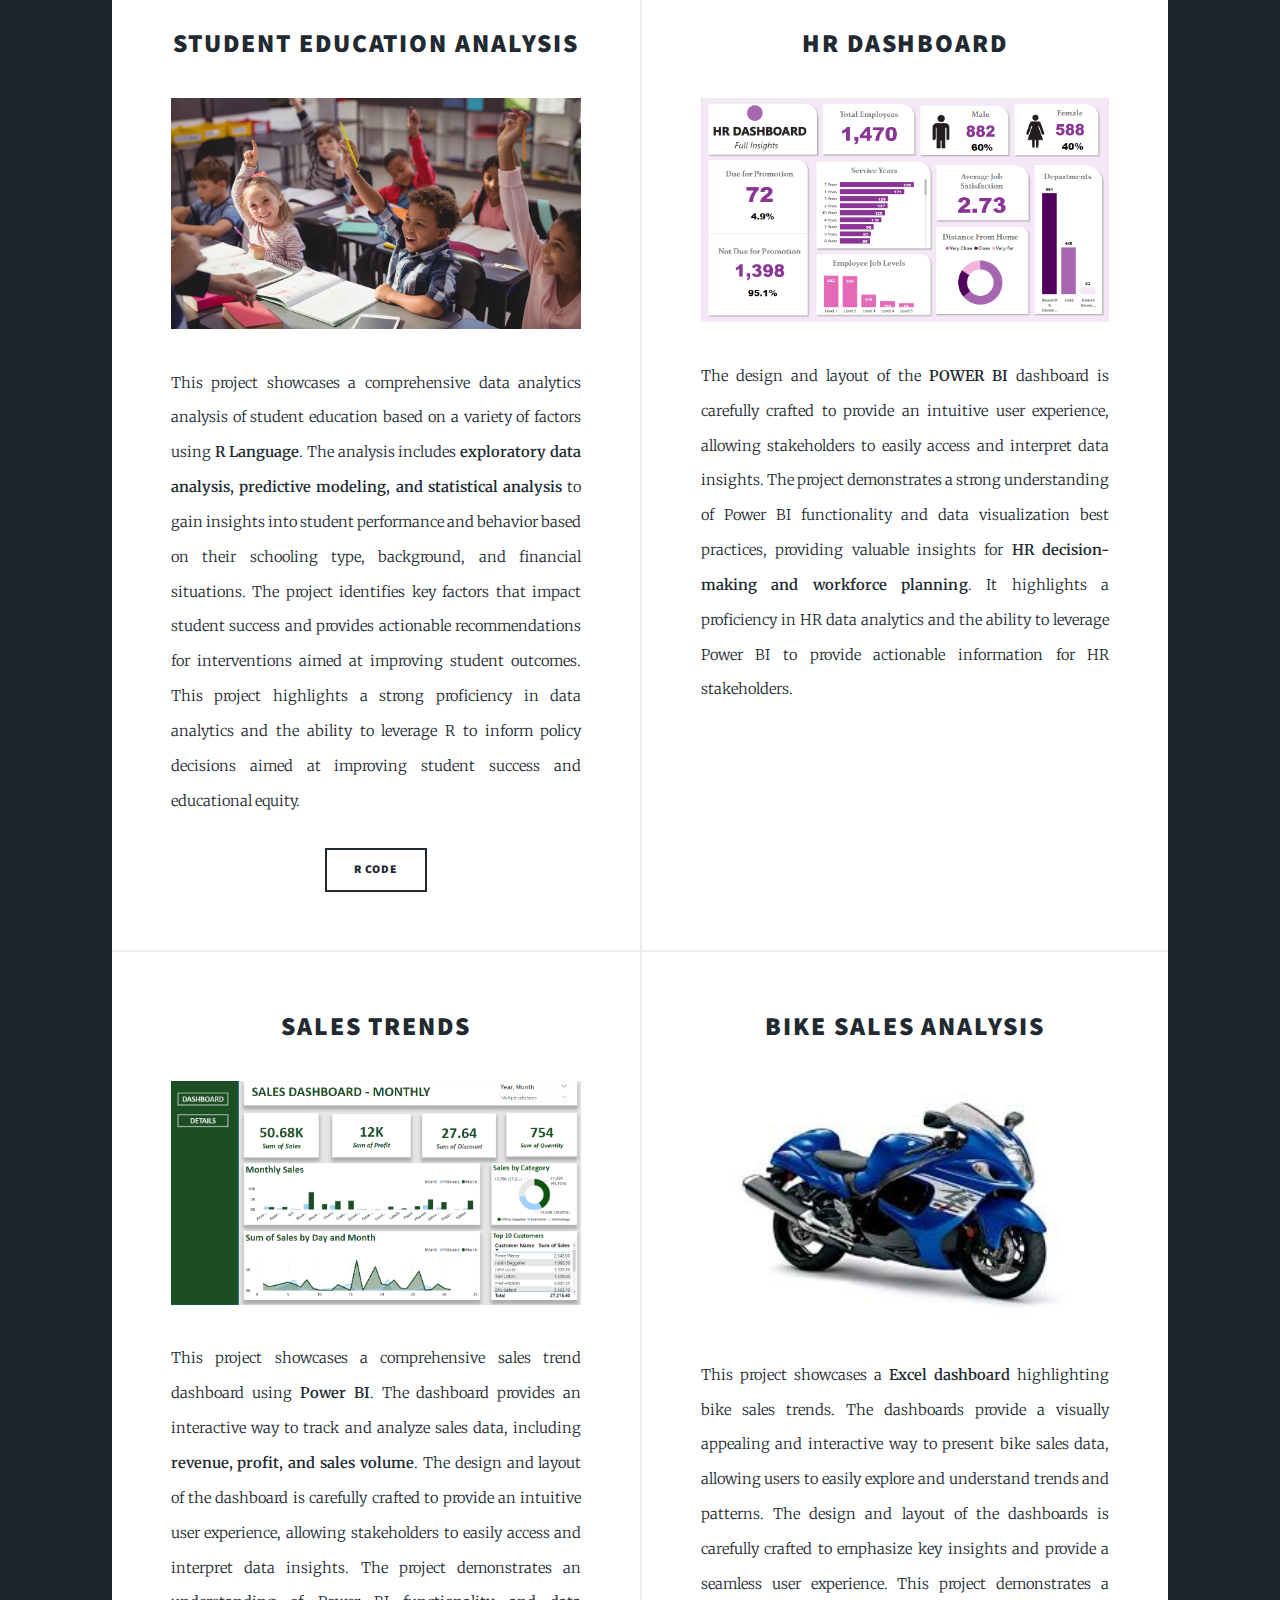
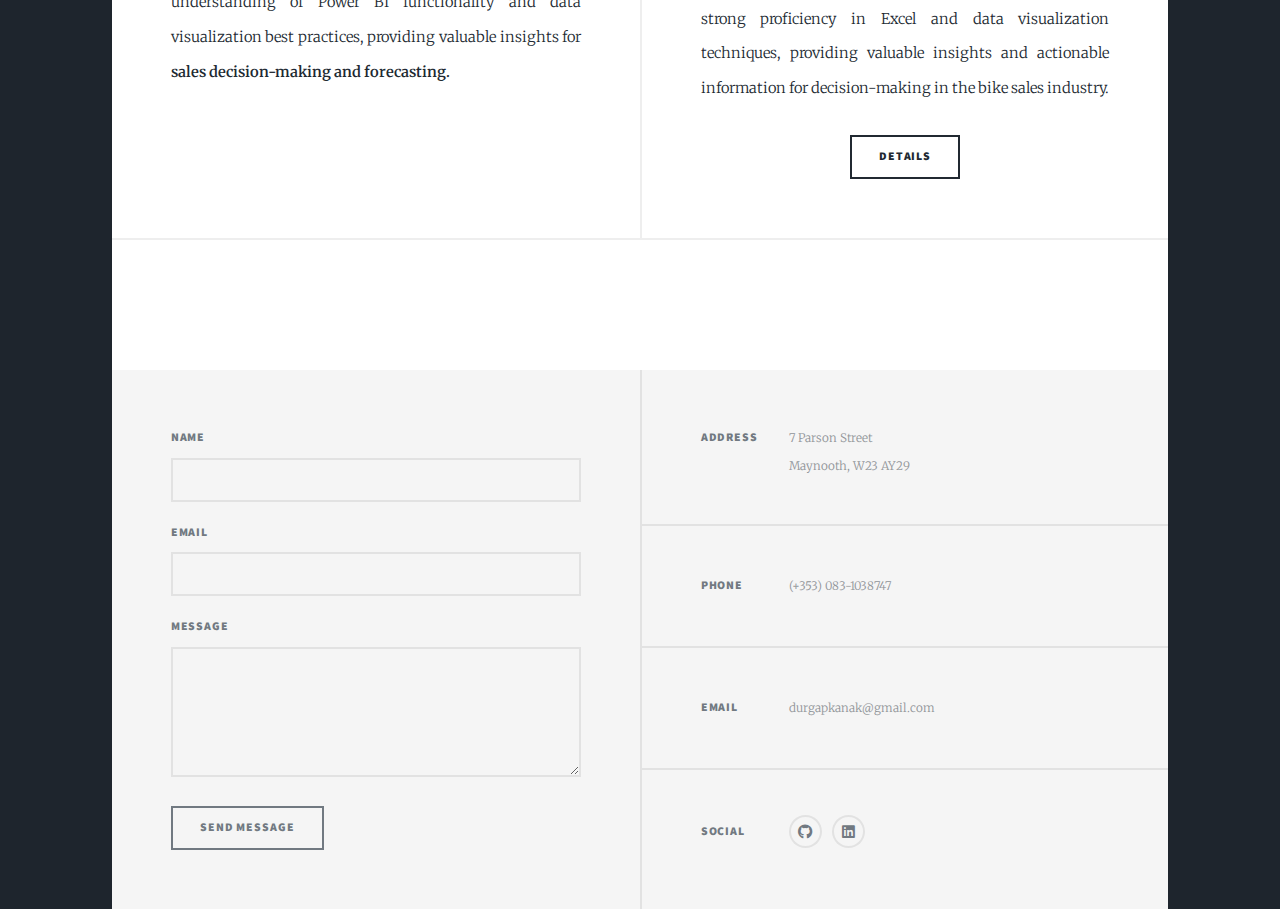
==== commit e5aabd35: "Update index.html" ====
--- a/index.html
+++ b/index.html
@@ -38,7 +38,7 @@
 					<nav id="nav">
 						<ul class="links">
 							<li class="active"><a href="index.html">Projects</a></li>							
-							<li><a href="generic.html">Resume</a></li>
+<!-- 							<li><a href="generic.html">Resume</a></li> -->
 							<!-- <li><a href="elements.html">Certifications</a></li> -->
 						</ul>
 						<ul class="icons">
@@ -213,4 +213,4 @@
 			<script src="assets/js/main.js"></script>
 
 	</body>
-</html>+</html>
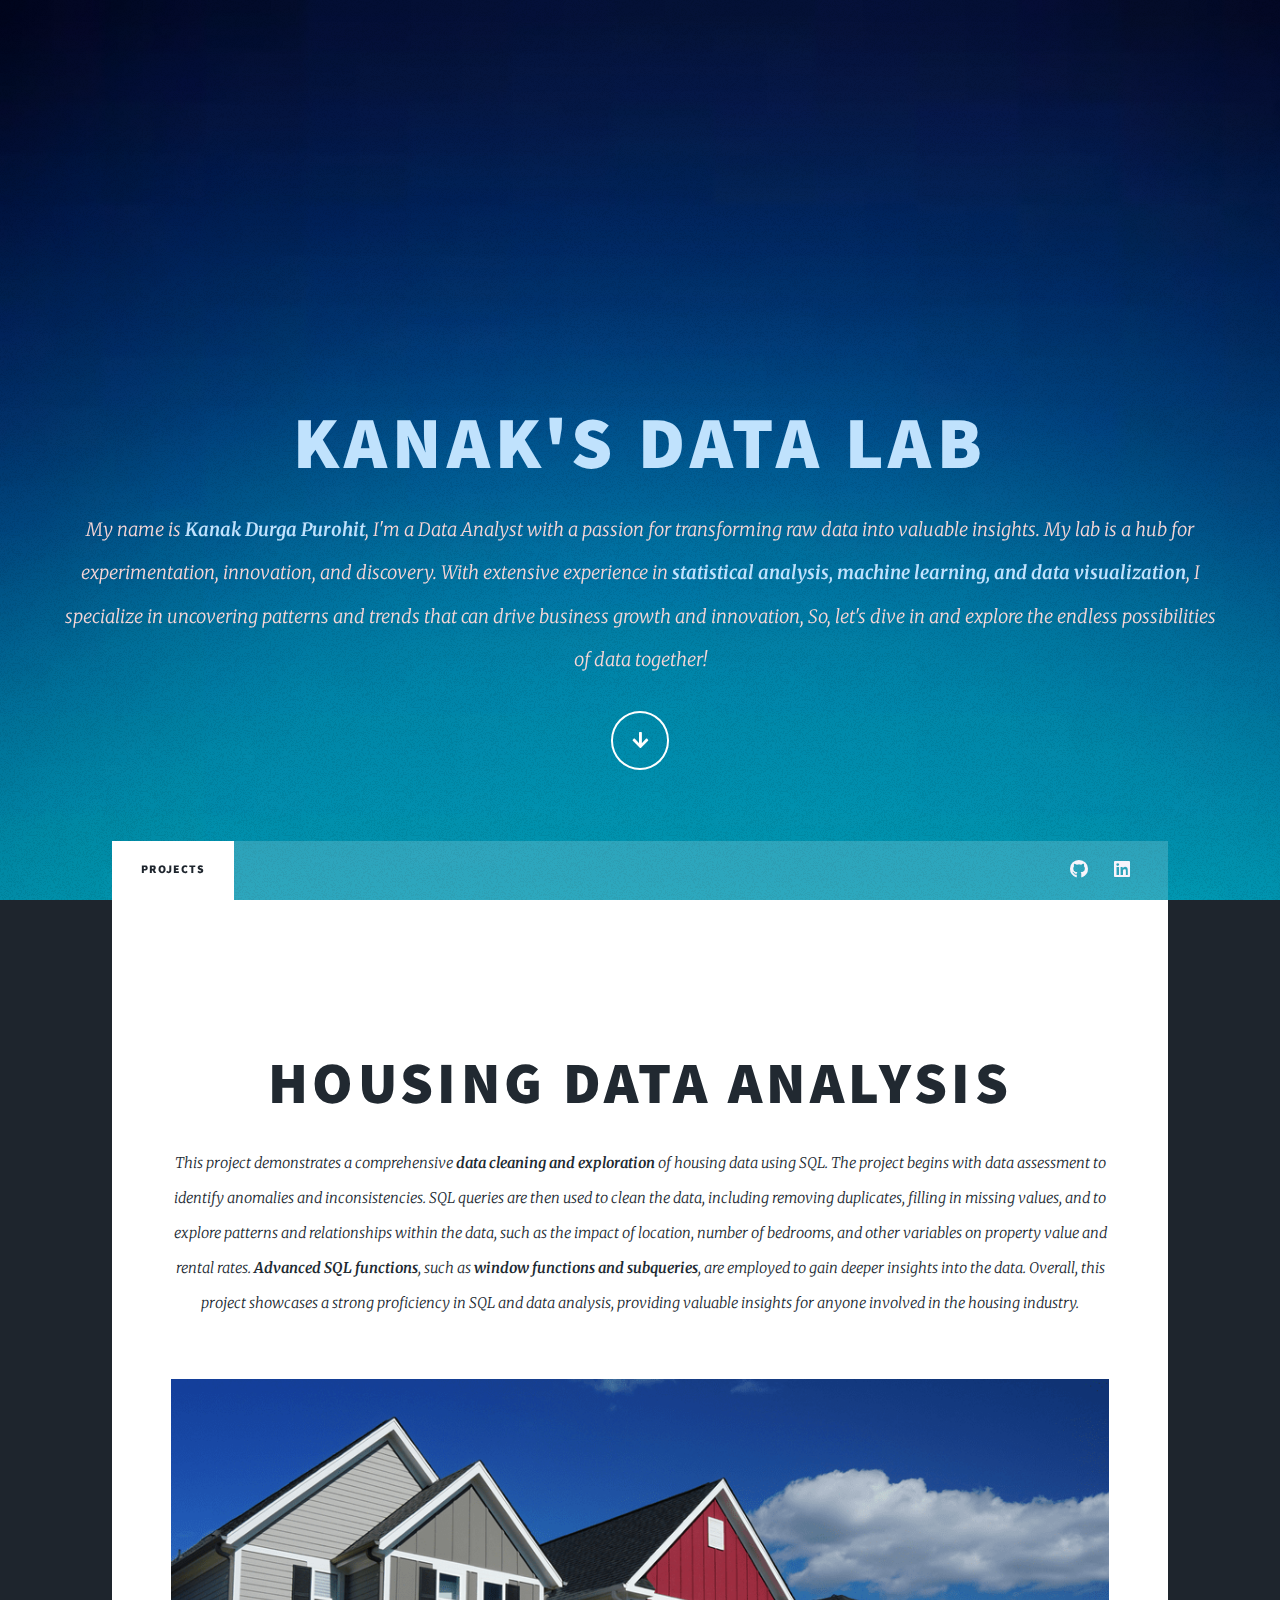
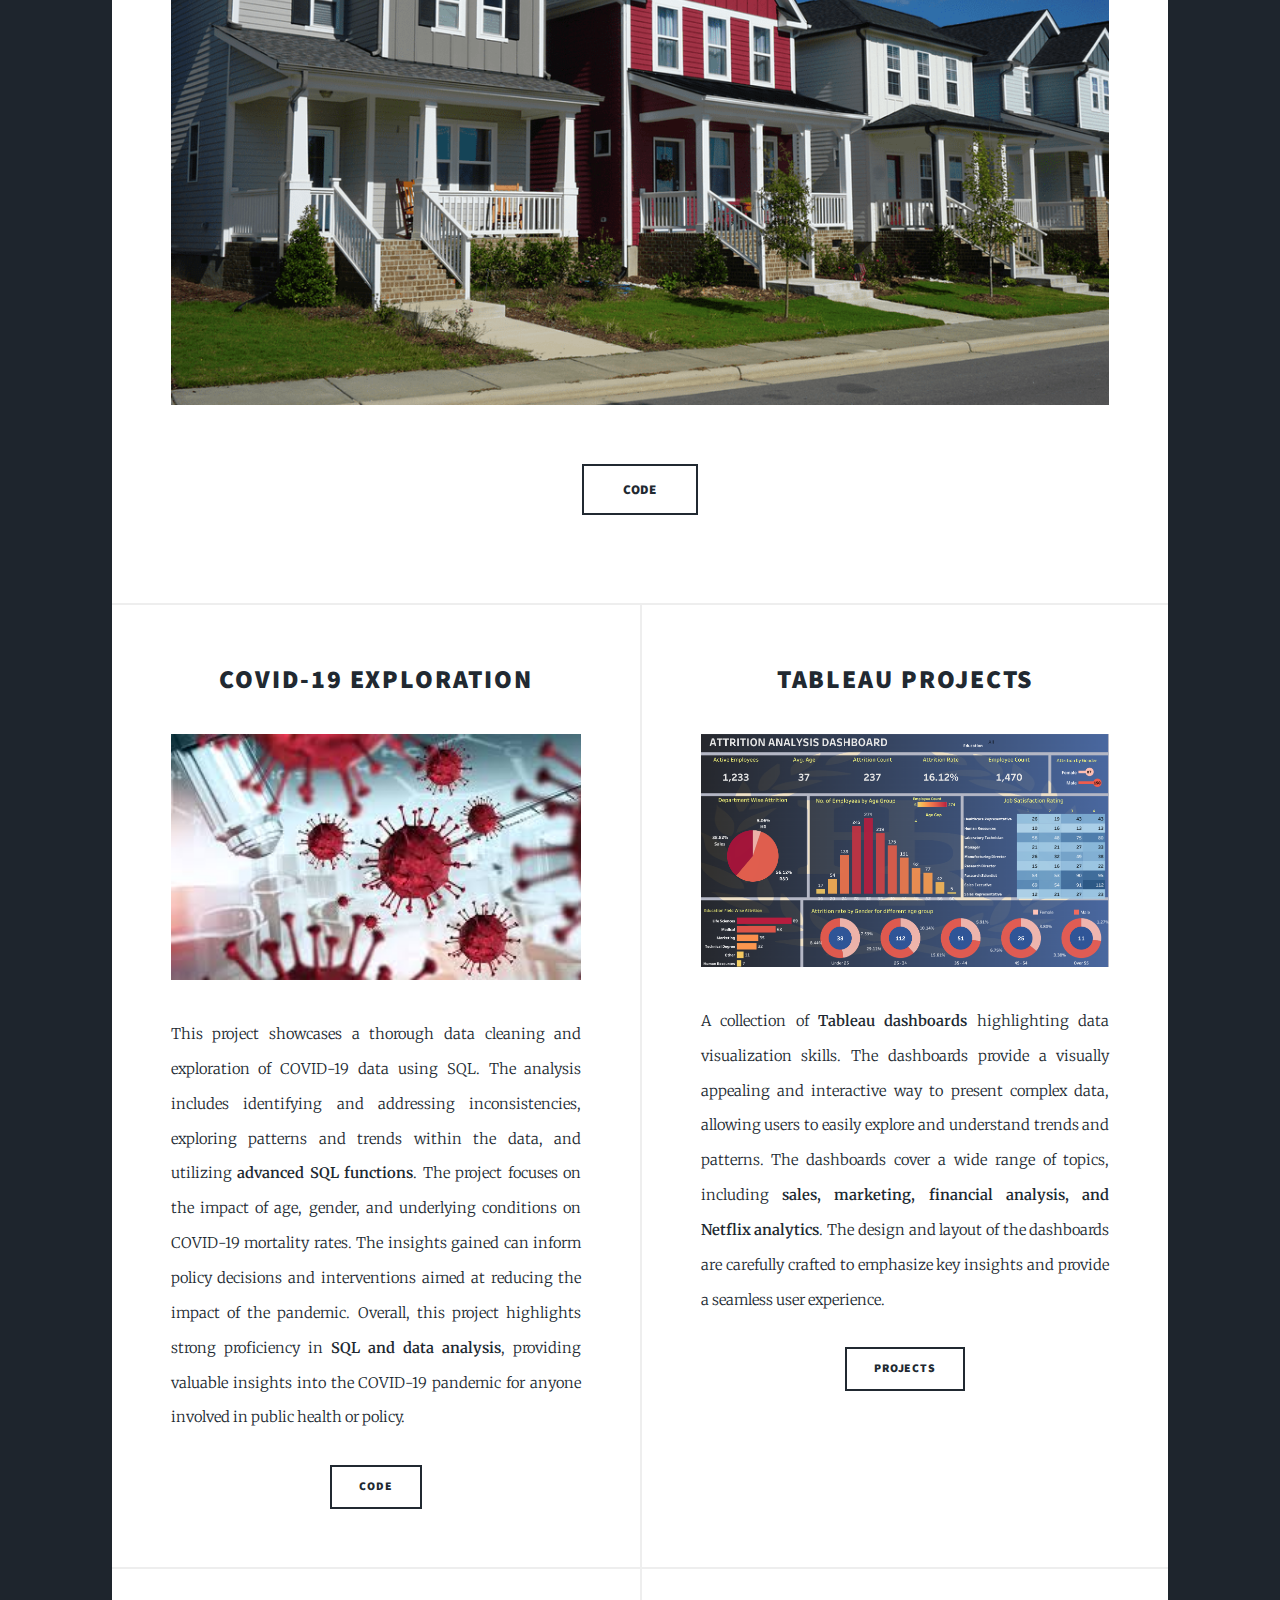
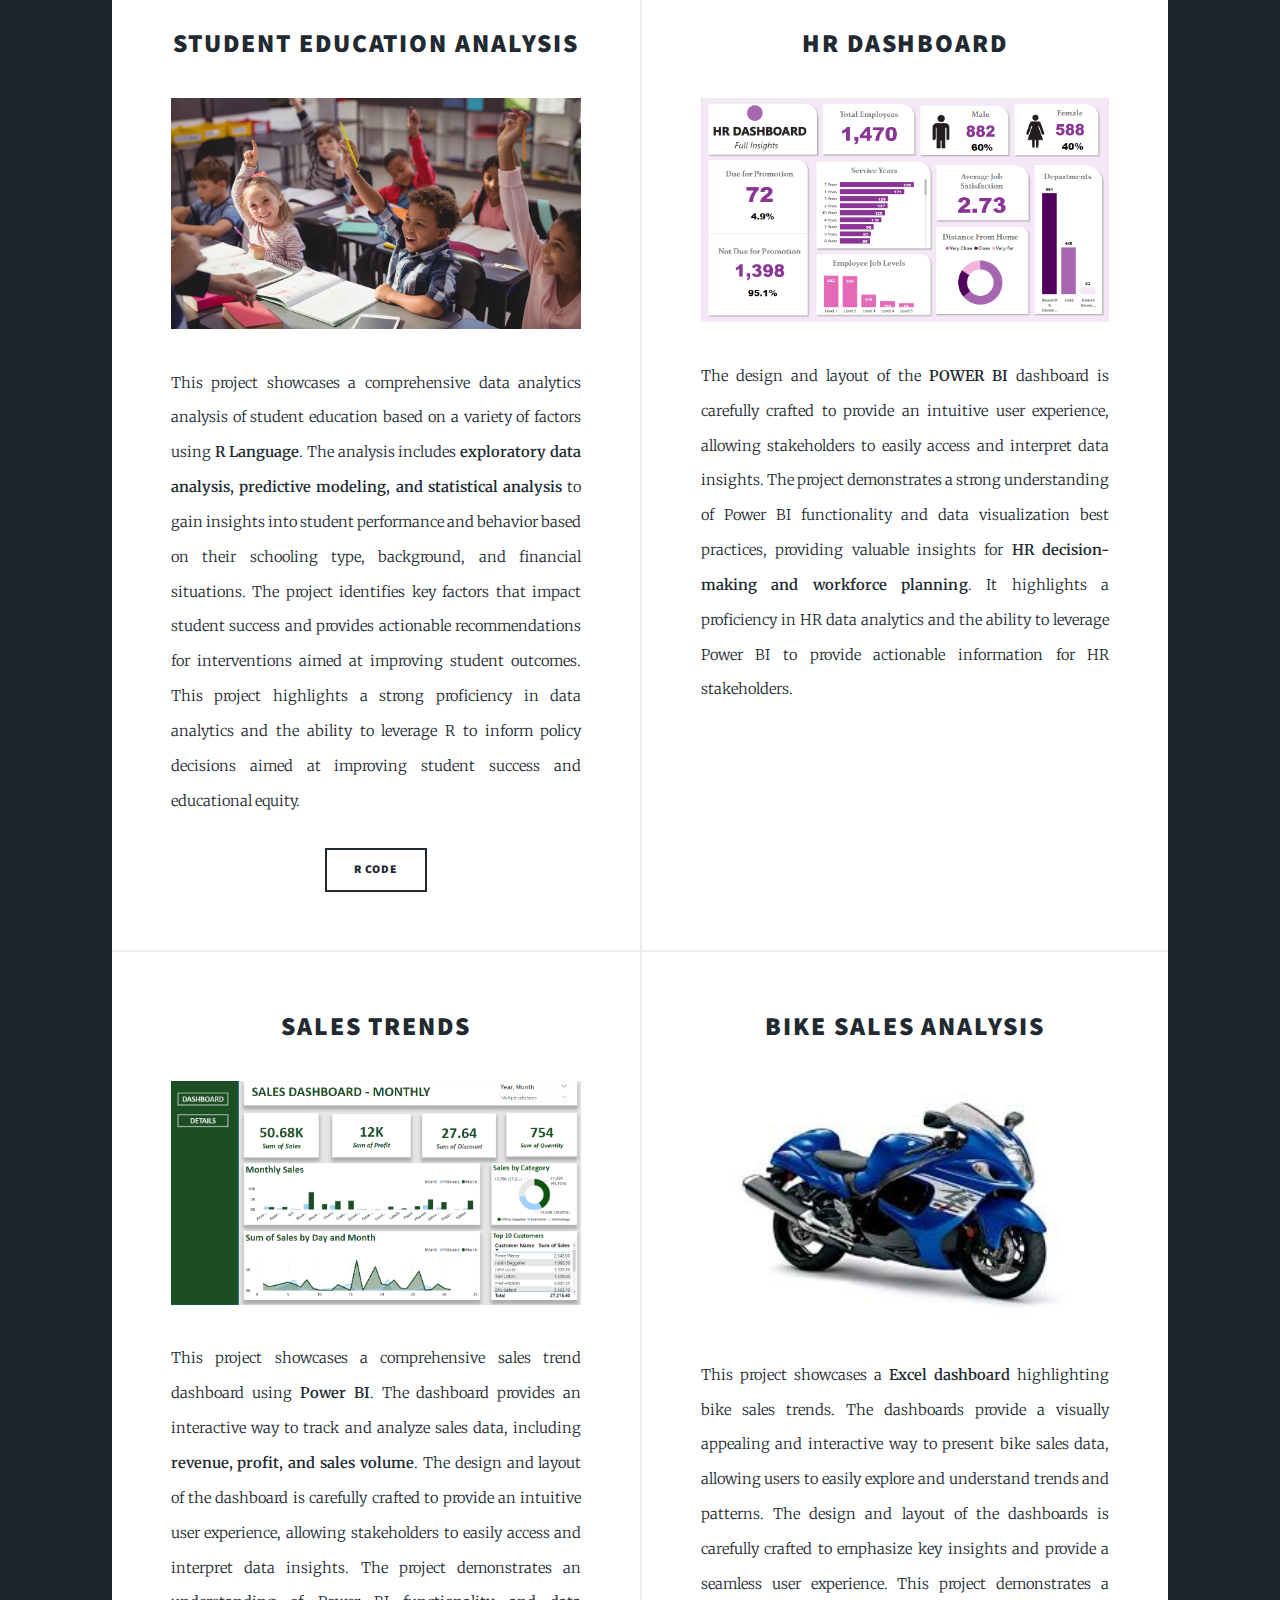
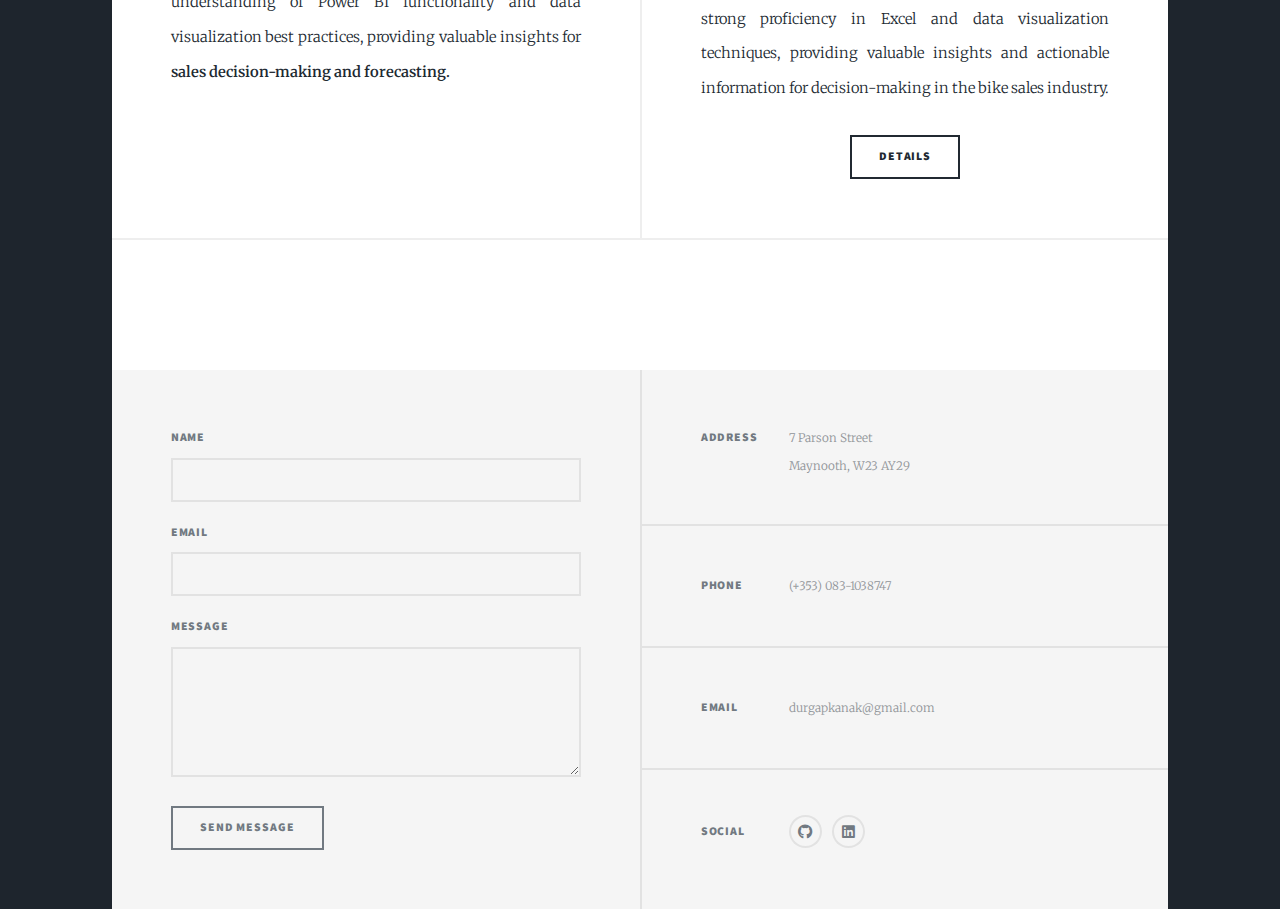
==== commit 71f8b7be: "Update index.html" ====
--- a/index.html
+++ b/index.html
@@ -21,7 +21,7 @@
 					<div id="intro">
 						<h1>Kanak's Data Lab</h1>
 						<p>My name is <b>Kanak Durga Purohit</b>, 
-							I'm a Data Scientist with a passion for transforming raw data into valuable insights. My lab is a hub for experimentation, innovation, and discovery. 
+							I'm a Data Analyst with a passion for transforming raw data into valuable insights. My lab is a hub for experimentation, innovation, and discovery. 
 							With extensive experience in <b>statistical analysis, machine learning, and data visualization</b>, I specialize in uncovering patterns and trends that can drive business growth and innovation,							  
 								So, let's dive in and explore the endless possibilities of data together!</p>
 						<ul class="actions">
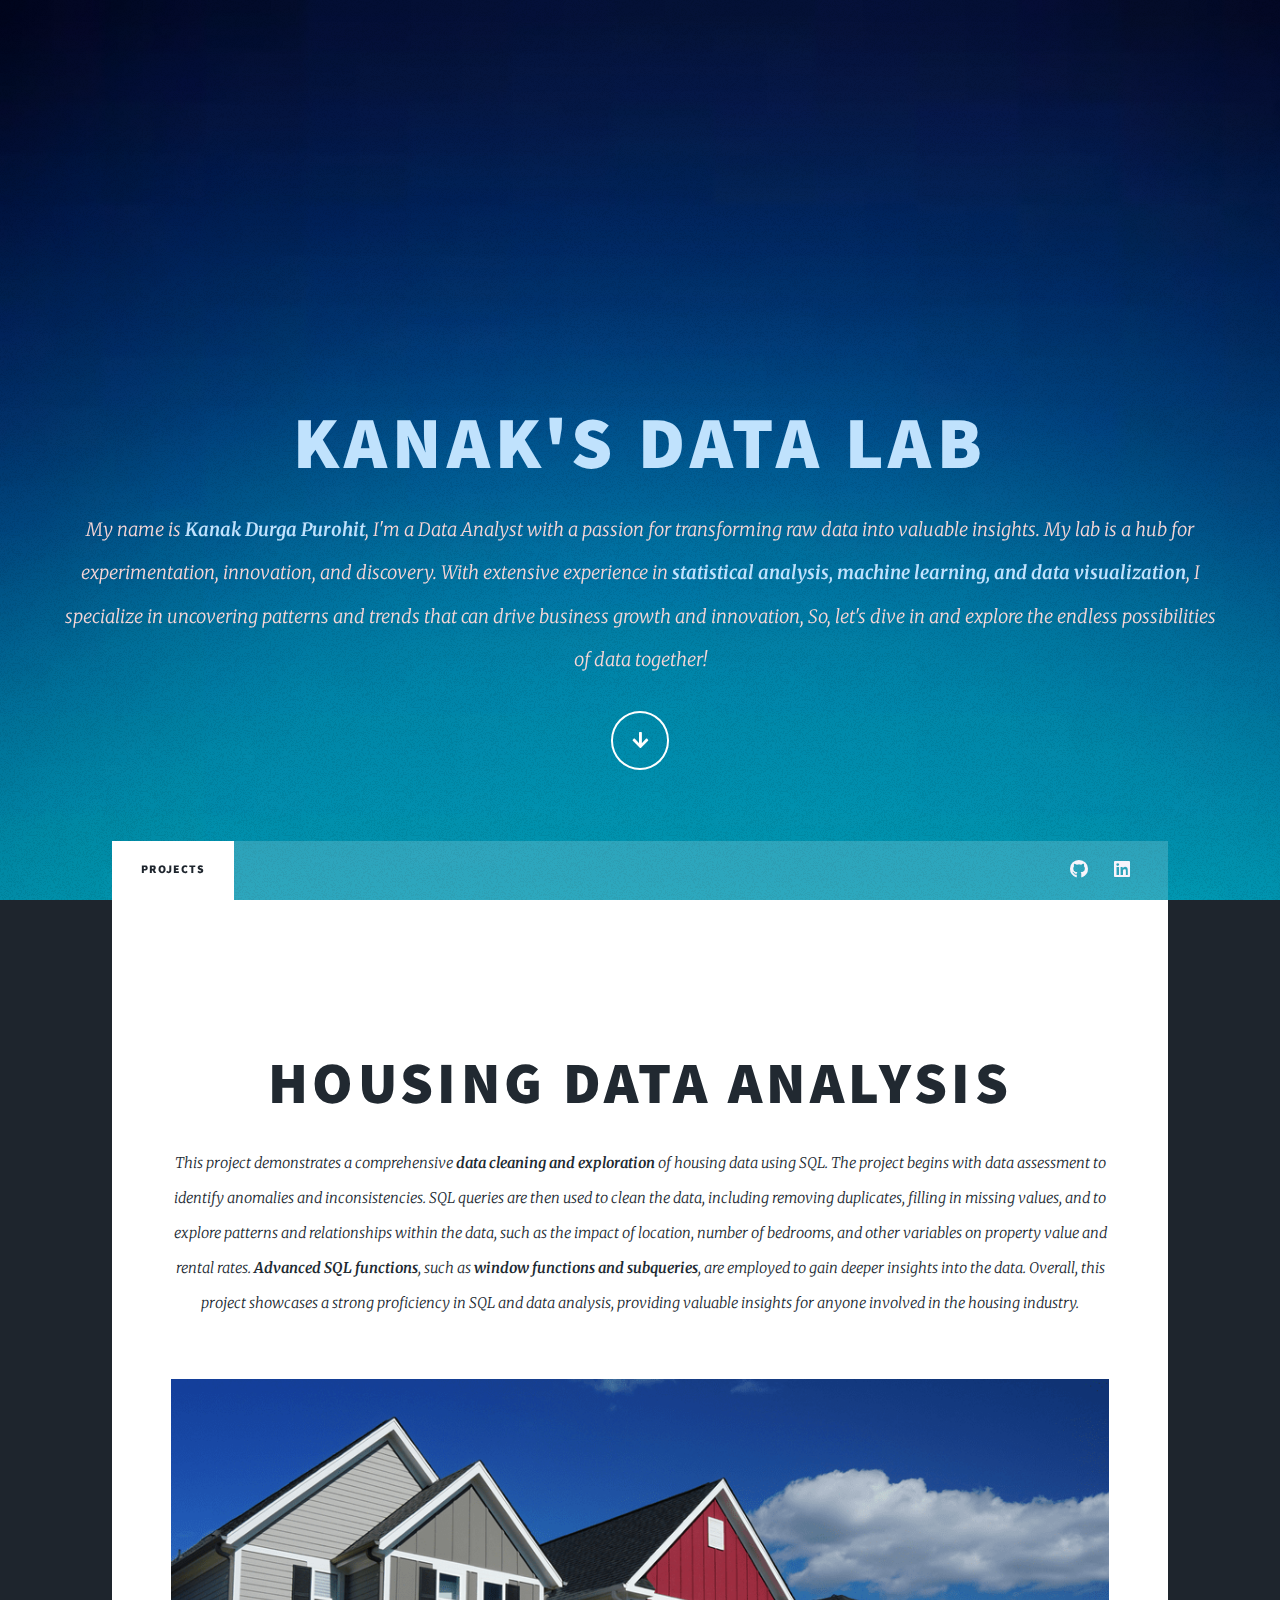
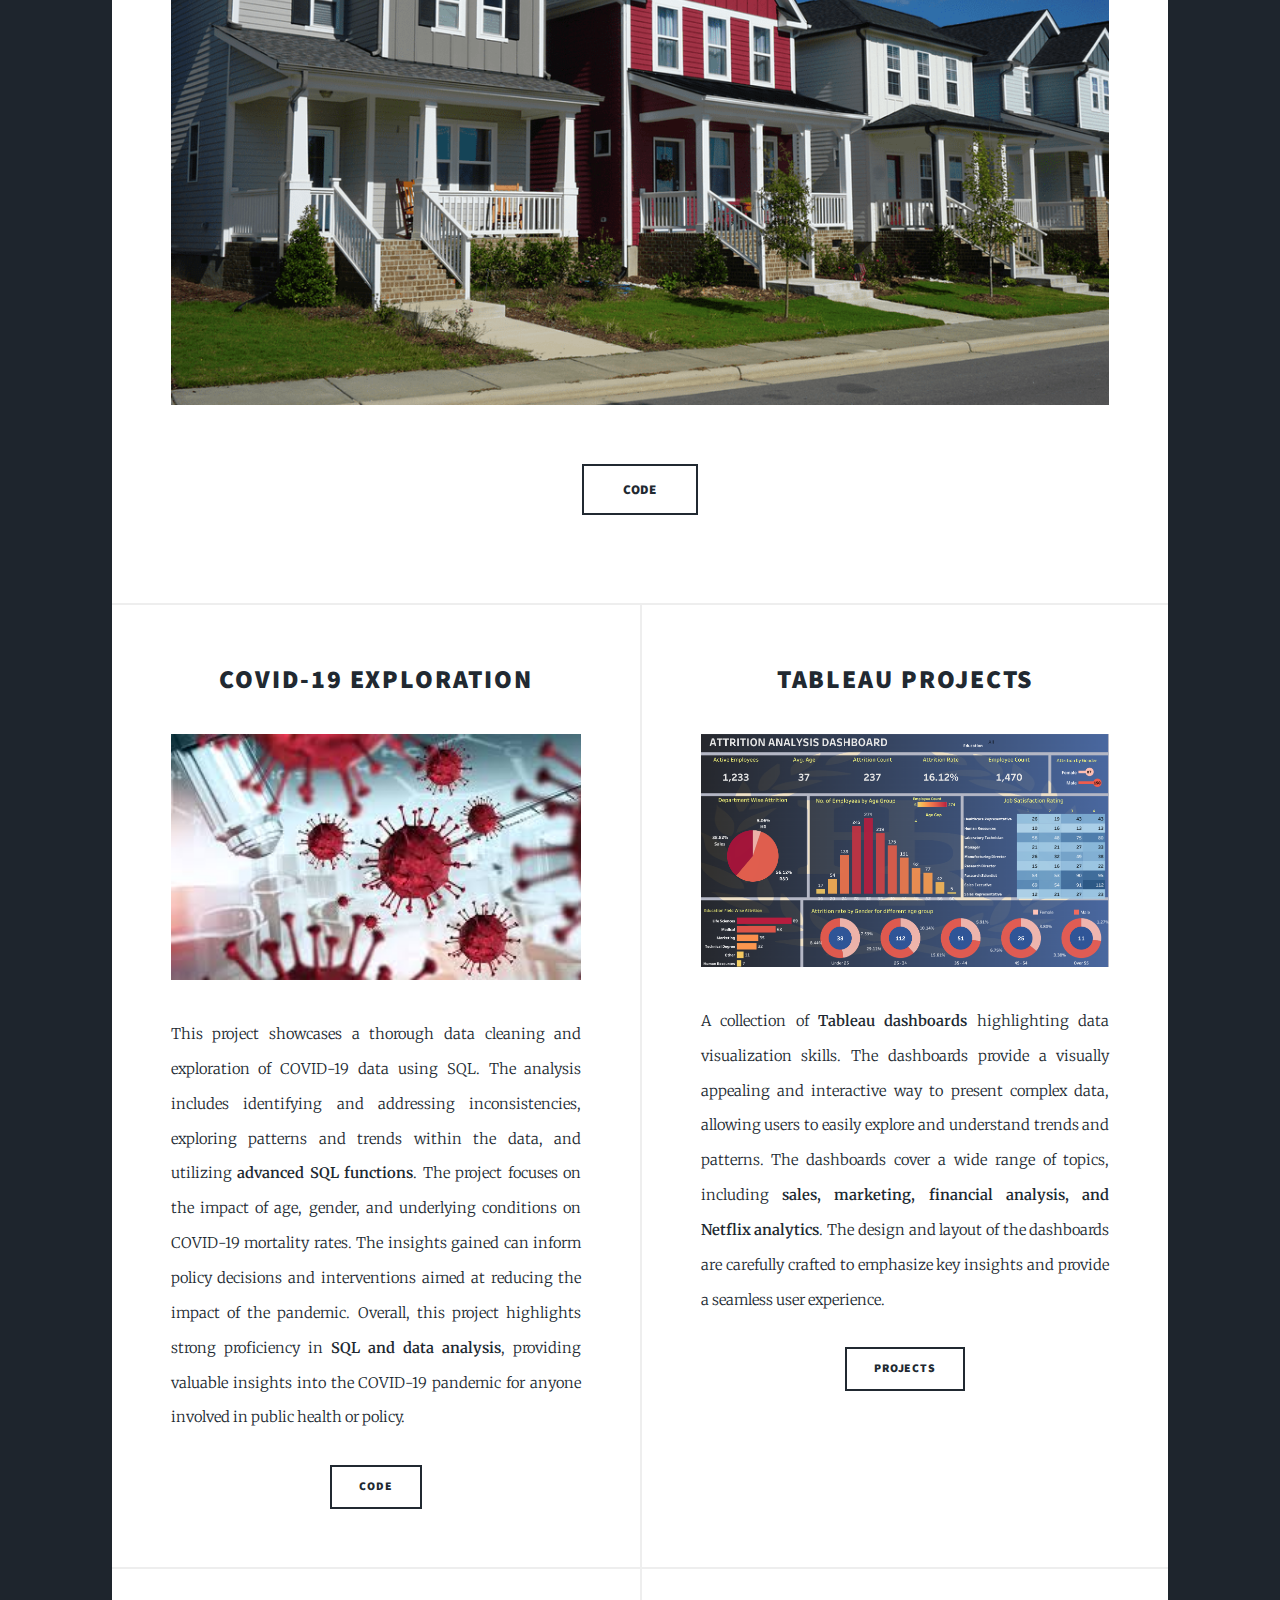
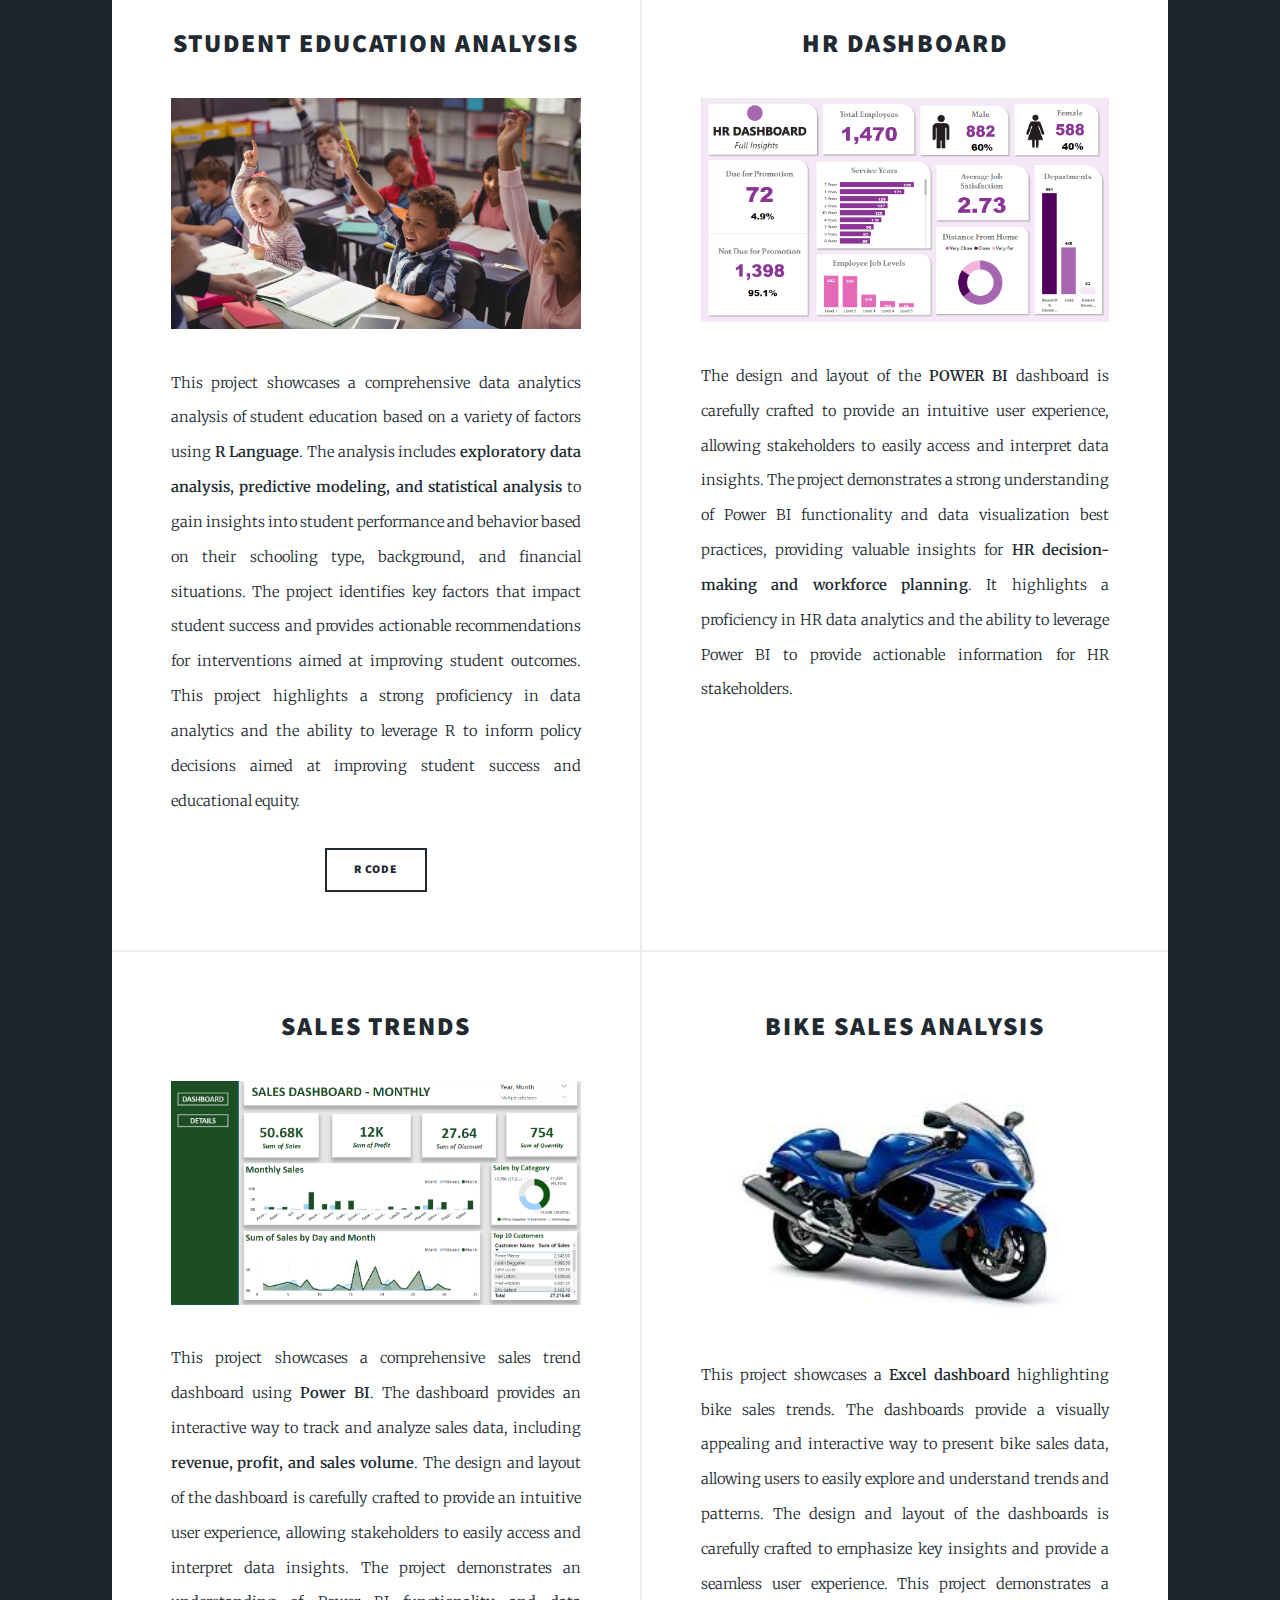
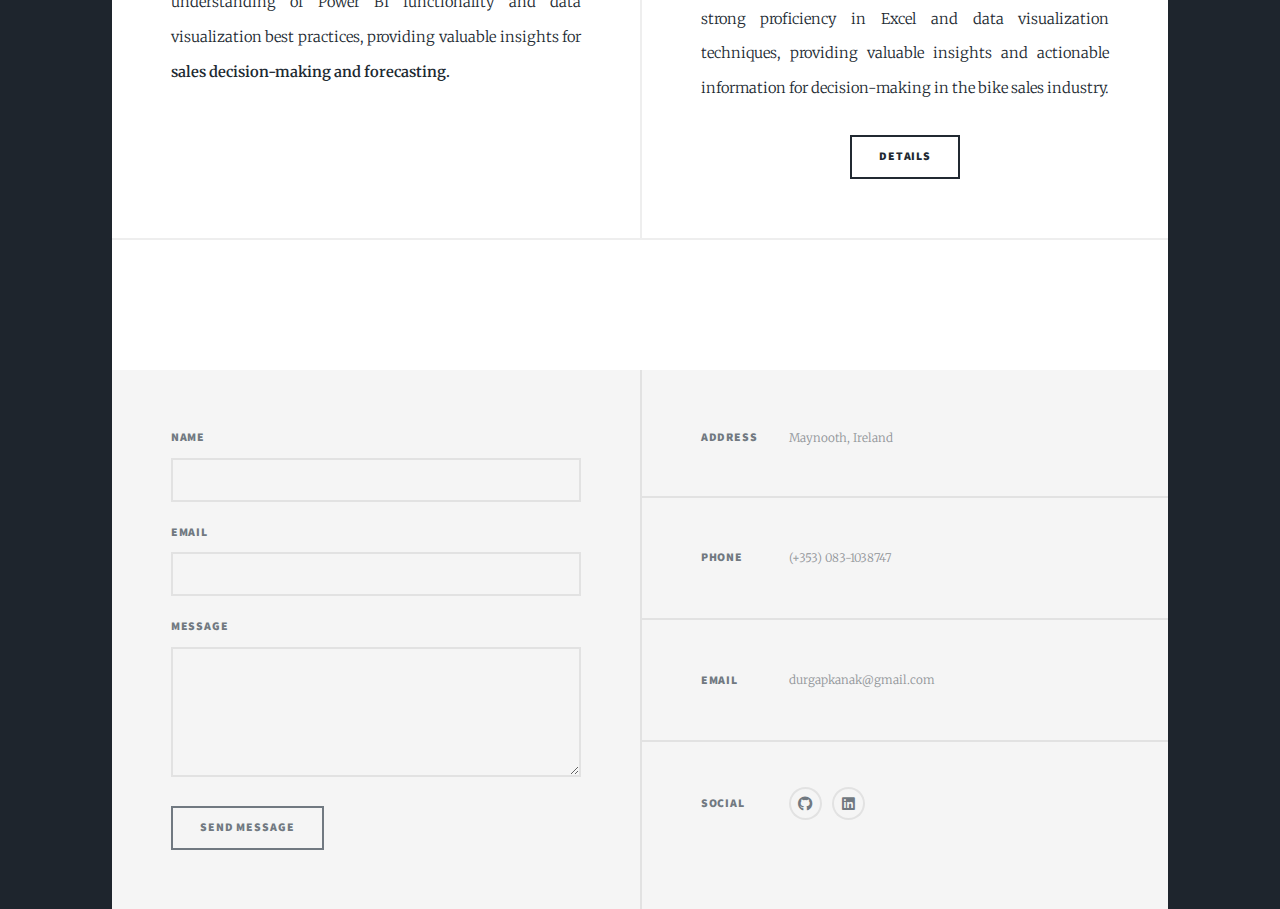
==== commit 5162ceb8: "Update index.html" ====
--- a/index.html
+++ b/index.html
@@ -181,8 +181,7 @@
 						<section class="split contact">
 							<section class="alt">
 								<h3>Address</h3>
-								<p>7 Parson Street<br />
-								Maynooth, W23 AY29</p>
+								<p>Maynooth, Ireland</p>
 							</section>
 							<section>
 								<h3>Phone</h3>
